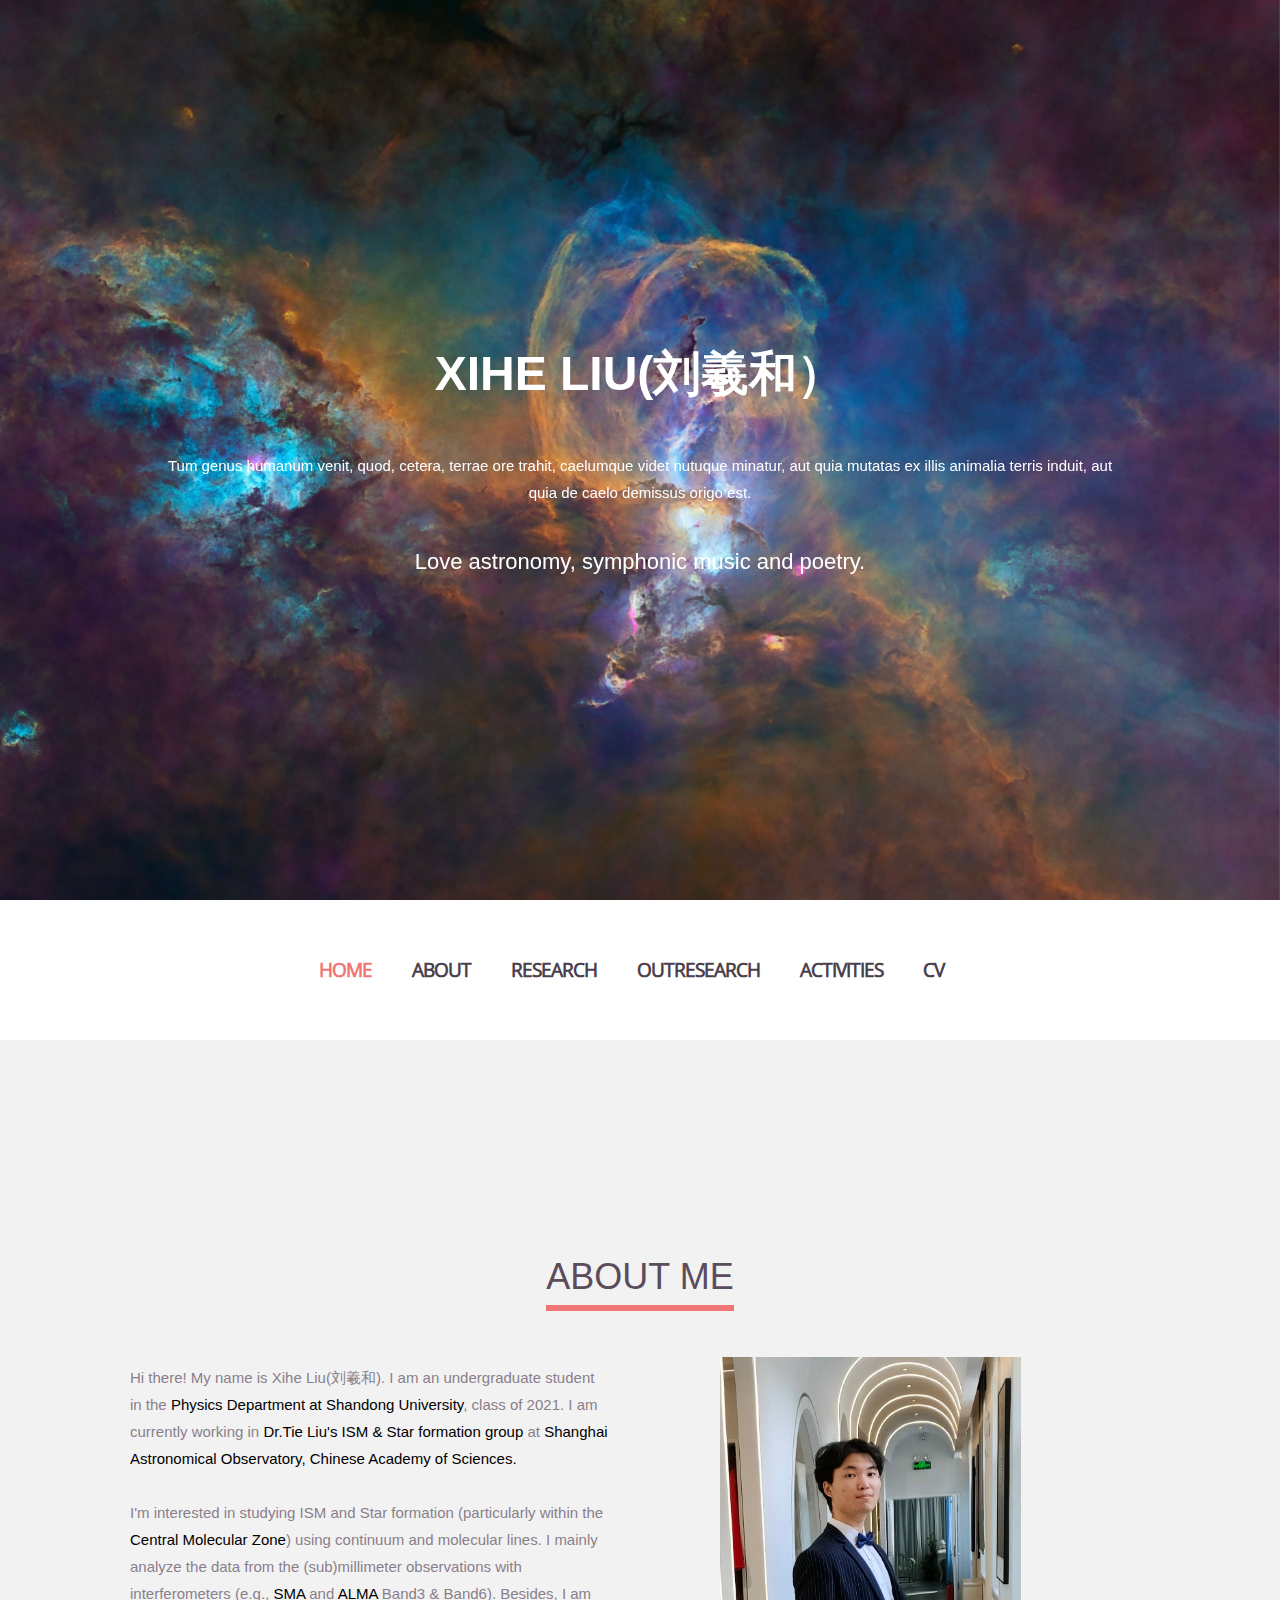
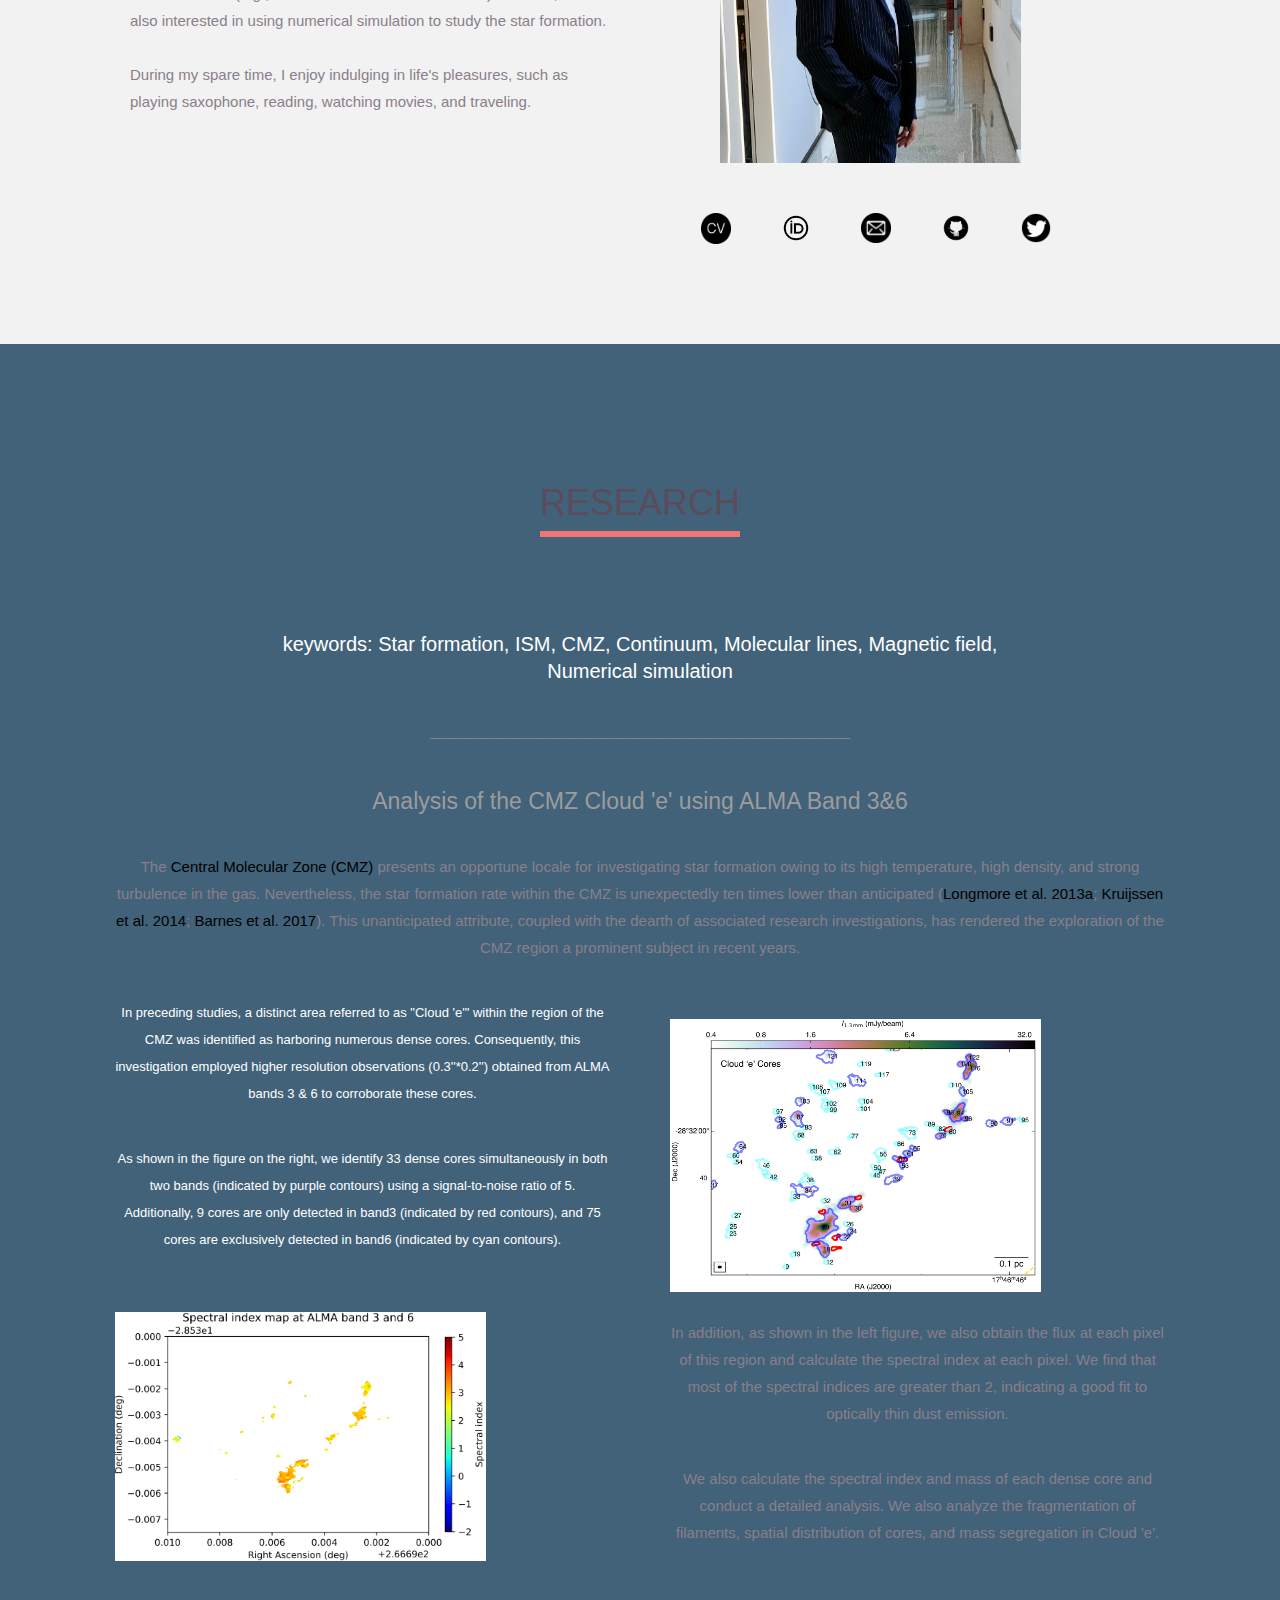
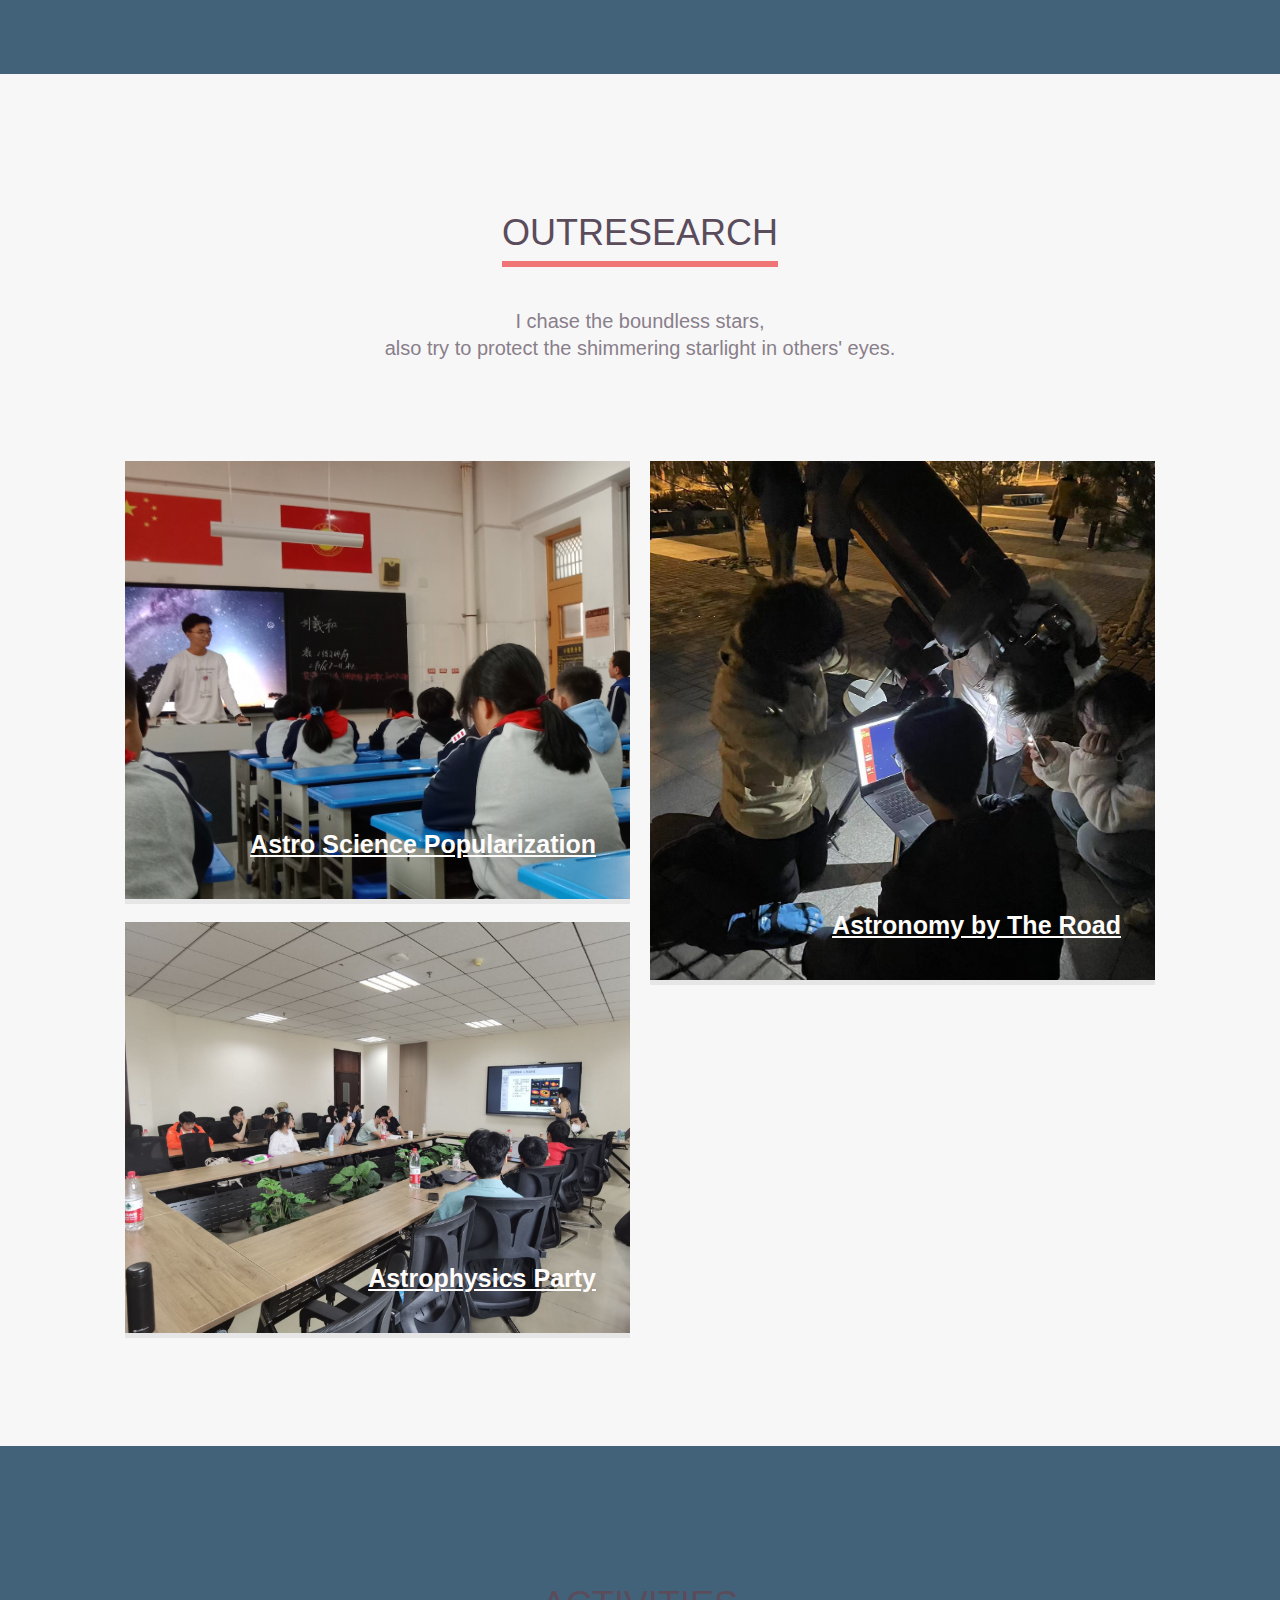
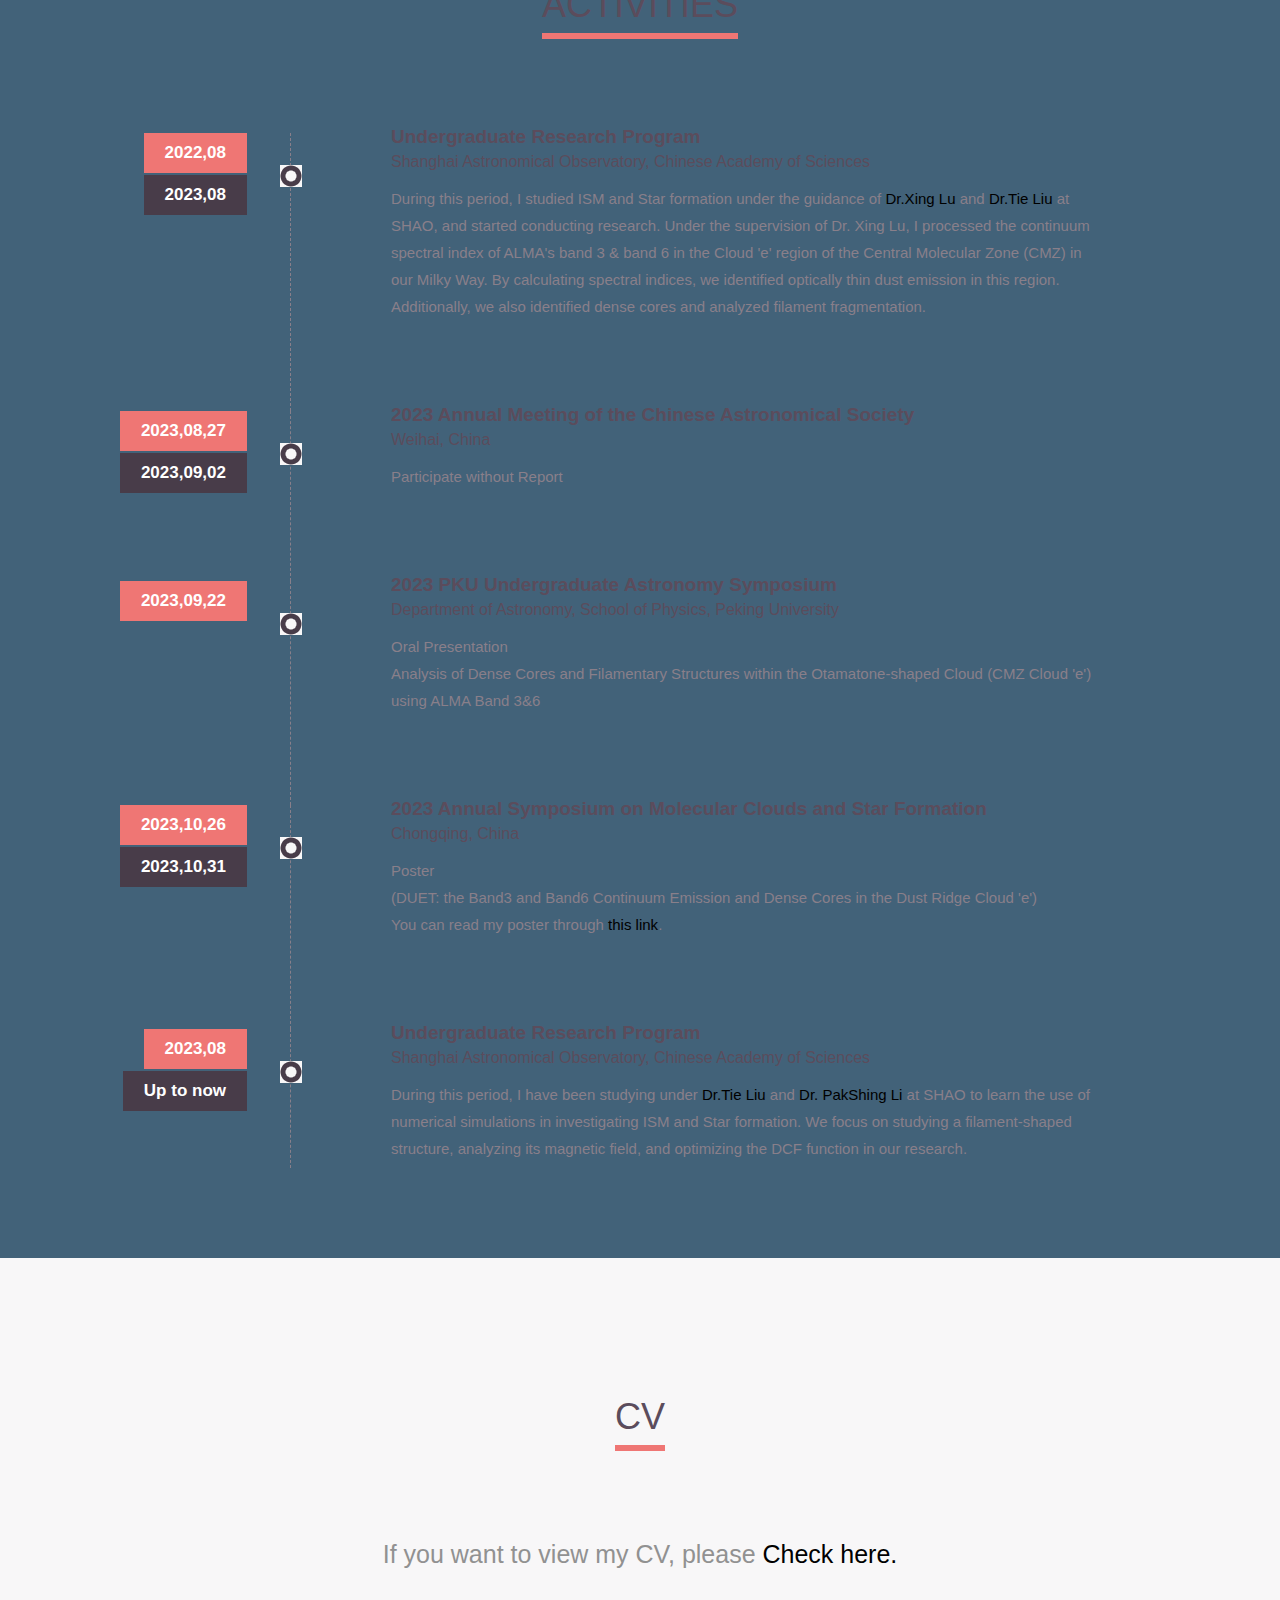
==== index.html @ b51fc6a9 "Update index.html" ====
<!DOCTYPE html>
<html>

<head>
    <meta charset="UTF-8" />
    <meta name="description" content="XiheLiu">
    <meta http-equiv="X-UA-Compatible" content="IE=edge,chrome=1">
    <title>Xihe Liu(刘羲和)</title>
    <meta name="viewport" content="width=device-width, initial-scale=1.0, minimum-scale=1.0, maximum-scale=1.0, user-scalable=0">
    <link rel="stylesheet" type="text/css" href="./css/bootstrap.css">
    <link rel="stylesheet" type="text/css" href="./css/style.css">
    <link rel="stylesheet" href="./css/font-awesome.min.css">
</head>

<body>
    <div class="wrapper" id="wrapper">
        <header>
            <div class="banner row" id="banner">
                <div class="col-xs-12 col-sm-12 col-md-12 col-lg-12 noPadd slides-container" style="height:100%">
                    <div class="slide">
                        <img src="images/header-image/IMG_4829.JPG" width="1024" height="682">
                    </div>
                    <div class="slide">
                        <img src="images/header-image/IMG_4829.JPG" width="1024" height="682">
                    </div>
                    <div class="slide">
                        <img src="images/header-image/IMG_4829.JPG" width="1024" height="682">
                    </div>
                    <div class="slide">
                        <img src="images/header-image/IMG_4829.JPG" width="1024" height="682">
                    </div>
                    <div class="slide">
                        <img src="images/header-image/53230009083_4665106648_k.jpg" width="1024" height="682">
                    </div>
                    <div class="slide">
                        <img src="images/header-image/53230009083_4665106648_k.jpg" width="1024" height="682">
                    </div>
                    <div class="slide">
                        <img src="images/header-image/53230009083_4665106648_k.jpg" width="1024" height="682">
                    </div>
                    <div class="slide">
                        <img src="images/header-image/53230009083_4665106648_k.jpg" width="1024" height="682">
                    </div>
                </div>
                <div class="bannerText container">
                    <h1>Xihe Liu(刘羲和）
                    </h1>
                    <p>
                    </p>    
                    <p style="font-size: 15px;">
                        Tum genus humanum venit, quod, cetera, terrae ore trahit, caelumque videt nutuque minatur,
                        aut quia mutatas ex illis animalia terris induit, aut quia de caelo demissus origo est.
                    </p> 
                    <p style="font-size: 22px;">
                        Love astronomy, symphonic music and poetry.
                    </p>
                </div>
            </div>
            <div class="menu">
                <div class="navbar-wrapper">
                    <div class="container">
                        <div class="navwrapper">
                            <div class="navbar navbar-inverse navbar-static-top">
                                <div class="container">
                                    <div class="navbar-header">
                                        <button type="button" class="navbar-toggle" data-toggle="collapse" data-target=".navbar-collapse">
                                            <span class="icon-bar"></span>
                                            <span class="icon-bar"></span>
                                            <span class="icon-bar"></span>
                                        </button>
                                        <a class="navbar-brand" href="#">Menu</a>
                                    </div>
                                    <div class="navbar-collapse collapse">
                                        <ul class="nav navbar-nav nav-justified">
                                            <li class="first menuItem homeLink active">
                                                <a href="#wrapper">HOME</a>
                                            </li>
                                            <li class="menuItem">
                                                <a href="#aboutme">ABOUT</a>
                                            </li>
                                            <li class="menuItem">
                                                <a href="#technical">RESEARCH</a>
                                            </li>
                                            <li class="menuItem">
                                                <a href="#exprience">OUTRESEARCH</a>
                                            </li>
                                            <li class="menuItem">
                                                <a href="#reffernces">activities</a>
                                            </li>
                                            <li class="menuItem">
                                                <a href="#contact">CV</a>
                                            </li>
                                        </ul>
                                    </div>
                                </div>
                            </div>
                        </div>
                    </div>
                </div>
            </div>
        </header>
        <section class="aboutme" id="aboutme">
            <div class="container">
                <div class="row">
                    <div class="col-xs-12 col-sm-12 col-md-12 col-lg-12 aboutCont">
                        <div class="heading clearfix">
                            <h2>ABOUT ME</h2>
                        </div>
                        <div class="content-wrapper">
                            <div class="left-content">
                                <div class="description">
                                    <p style="font-size: 15px;">
                                        <br>
                                        Hi there! My name is Xihe Liu(刘羲和). I am an undergraduate student in the <a href="http://www.en.phy.sdu.edu.cn/">Physics Department at Shandong University</a>, class of 2021. I am currently working in <a href="http://astro.shao.cas.cn/lytz/group/202208/t20220825_713130.html">Dr.Tie Liu's ISM & Star formation group</a> at <a href="http://www.shao.cas.cn/">Shanghai Astronomical Observatory, Chinese Academy of Sciences.</a>
                                        <br><br>
                                        I'm interested in studying ISM and Star formation (particularly within the <a href="https://lweb.cfa.harvard.edu/sma/LargeScale/CMZ/">Central Molecular Zone</a>) using continuum and molecular lines. I mainly analyze the data from the (sub)millimeter observations with interferometers (e.g., <a href="https://www.eaobservatory.org/east-asia-observatory/sma/">SMA</a> and <a href="https://almascience.nao.ac.jp/">ALMA</a> Band3 & Band6). Besides, I am also interested in using numerical simulation to study the star formation.                                 
                                        <br><br>
                                        During my spare time, I enjoy indulging in life's pleasures, such as playing saxophone, reading, watching movies, and traveling.
                                    </p>
                                </div>
                            </div>
                            <div class="right-content">
                                <div class="image-0">
                                    <img src="images/9e8269eefb180c09eeb27078a923adef.jpg" alt="aboutme">
                                </div>
                                <div class="image-grid">
                                    <div class="image-item">
                                        <a href="./Xihe_cv.pdf" target="_blank">
                                            <img src="images/CV.png" alt="Image 1">
                                        </a>
                                    </div>
                                    <div class="image-item">
                                        <a href="https://orcid.org/my-orcid?orcid=0000-0001-9893-1898">
                                            <img src="images/image_processing20210620-25158-1qkutsw.png" alt="Image 2">
                                        </a>
                                    </div>
                                    <div class="image-item">
                                        <a href="mailto:foisliu1054@gmail.com">
                                            <img src="images/R-1.png" alt="Image 3">
                                        </a>
                                    </div>
                                    <div class="image-item">
                                        <a href="https://github.com/foisliu">
                                            <img src="images/R-2.png" alt="Image 4">
                                        </a>
                                    </div>
                                    <div class="image-item">
                                        <a href="https://twitter.com/foisliu1054">
                                            <img src="images/R.png" alt="Image 5">
                                        </a>
                                    </div>
                                </div>
                            </div>
                        </div>
                    </div>
                </div>
            </div>
        </section>
        
        <style>
            .content-wrapper {
                display: flex;
            }
        
            .left-content {
                flex: 1;
                padding-right: 60px;
            }
        
            .description {
                padding-bottom: 20px;
            }
        
            .buttons {
                text-align: center;
                margin-top: 20px;
            }
        
            .right-content {
                flex: 1;
                display: flex;
                flex-direction: column;
                align-items: flex-end;
            }
        
            .image-grid {
                display: flex;
                flex-wrap: wrap;
                justify-content: flex-end;
                margin-top: 50px;
                margin-left: 30px; /* 添加右边距 */
                margin-bottom: 10px; 
            }
        
            .image-item {
                flex-basis: calc(20% - 30px); 
                margin-right: 20px;
                text-align: center;
                transform: translateX(-84px); 
            }
        
            .image-item:last-child {
                margin-right: 0;
            }
        
            .image-item img {
                max-width: 50%;
                height: auto;
            }
            
            .image-0 {
                margin-left: 50px; /* 添加右边距 */
            }

            .image-0 img {
                max-width: 70%;
                height: auto;
                margin-top: 20px; 
            }

            .image-wrapper img {
                max-width: 75%;
                height: auto;
                margin-top: 20px; 
            }
        </style>
        
        <style>
            @media (max-width: 768px) {
                .content-wrapper {
                    display: flex;
                    flex-direction: column;
                }
                .left-content {
                    order: 2;
                }
                .right-content {
                    order: 1;
                    margin: 0 20px; 
                }
            }
        </style>
        
        <section class="technical" id="technical">
            <div class="container">
                <div class="heading">
                    <h2 id="technical_title">RESEARCH</h2>
                </div>
                <div class="row">
                    <p style="font-size: 20px; text-align: center; max-width: 800px; margin: 0 auto; color:rgb(255,255,255)">
                        keywords: Star formation, ISM, CMZ, Continuum, Molecular lines, Magnetic field, Numerical simulation
                    </p>
                    <p style="text-align: center; ">
                        ————————————————————————————
                    </p>
                    <p style="font-size: 23px; text-align: center; color:rgb(156, 156, 156)">
                        Analysis of the CMZ Cloud 'e' using ALMA Band 3&6
                    </p>
                    <p style="font-size: 15px; text-align: center; ">
                        The <a href="https://lweb.cfa.harvard.edu/sma/LargeScale/CMZ/">Central Molecular Zone (CMZ)</a> presents an opportune locale for investigating star formation owing to its high temperature, high density, and strong turbulence in the gas. Nevertheless, the star formation rate within the CMZ is unexpectedly ten times lower than anticipated (<a href="https://academic.oup.com/mnras/article/429/2/987/1032933">Longmore et al. 2013a</a>; <a href="https://academic.oup.com/mnras/article/440/4/3370/1113695">Kruijssen et al. 2014</a>; <a href="https://academic.oup.com/mnras/article/469/2/2263/3747500">Barnes et al. 2017</a>). This unanticipated attribute, coupled with the dearth of associated research investigations, has rendered the exploration of the CMZ region a prominent subject in recent years.
                    </p>
                    <div class="content-wrapper">
                        <div class="left-content">
                            <p style="font-size: 13px; text-align: center; color:rgb(255,255,255)">
                                In preceding studies, a distinct area referred to as "Cloud 'e'" within the region of the CMZ was identified as harboring numerous dense cores. Consequently, this investigation employed higher resolution observations (0.3''*0.2'') obtained from ALMA bands 3 & 6 to corroborate these cores.
                            </p>
                            <p style="font-size: 13px; text-align: center; color:rgb(255,255,255)">
                                As shown in the figure on the right, we identify 33 dense cores simultaneously in both two bands (indicated by purple contours) using a signal-to-noise ratio of 5. Additionally, 9 cores are only detected in band3 (indicated by red contours), and 75 cores are exclusively detected in band6 (indicated by cyan contours).
                            </p>
                        </div>
                        <div class="right-content">
                            <div class="image-wrapper">
                                <img src="images/bbbbbbbb.png" alt="Description of the image">
                            </div>
                        </div>
                    </div>
                    <div class="content-wrapper">
                        <div class="left-content">
                            <div class="image-wrapper">
                                <img src="images/SpecIdx_pixel_part_副本.png" alt="Description of the image">
                            </div>
                        </div>
                        <div class="right-content">
                            <p style="font-size: 15px; text-align: center; ">
                                <br>
                                In addition, as shown in the left figure, we also obtain the flux at each pixel of this region and calculate the spectral index at each pixel. We find that most of the spectral indices are greater than 2, indicating a good fit to optically thin dust emission.
                            </p>
                            <p style="font-size: 15px; text-align: center; ">
                                We also calculate the spectral index and mass of each dense core and conduct a detailed analysis. We also analyze the fragmentation of filaments, spatial distribution of cores, and mass segregation in Cloud 'e'.
                            </p>
                        </div>
                    </div>
                </div>
            </div>
        </section>

        <section class="exprience" id="exprience">
            <div class="container">
                <div class="heading">
                    <h2>OUTRESEARCH</h2>
                    <p style="font-size: 20px; text-align: center; max-width: 800px; margin: 0 auto;">
                    I chase the boundless stars, <br>
                    also try to protect the shimmering starlight in others' eyes.
                    </p>
                </div>
                <div class="row waterfall" data-col-min-width="375">
                    <div class="col-xs-12 col-sm-6 col-md-4 col-lg-4 refBox">
                        <div class="refBoxcon" style="background-image: url('images/IMG_2202.jpg'); background-size: cover; background-position: center; z-index: 1; padding-top: 65px;">
                            <p>
                                <br><br><br><br><br><br><br><br><br><br>
                            </p>
                            <h3>
                            <a href="index/index1.html">Astro Science Popularization</a>
                            </h3>
                        </div>
                    </div>
                    <div class="col-xs-12 col-sm-6 col-md-4 col-lg-4 refBox">
                        <div class="refBoxcon" style="background-image: url('images/861692716292_.pic.jpg'); background-size: cover; background-position: center; z-index: 1; padding-top: 65px;">
                            <p>
                                <br><br><br><br><br><br><br><br><br><br><br><br><br>
                            </p>
                            <h3>
                            <a href="index/index2.html">Astronomy by The Road</a>
                            </h3>
                        </div>
                    </div>
                    <div class="col-xs-12 col-sm-6 col-md-4 col-lg-4 refBox">
                        <div class="refBoxcon"  style="background-image: url('images/871692716970_.pic.jpg'); background-size: cover; background-position: center; z-index: 1; padding-top: 65px;">
                            <p>
                                <br><br><br><br><br><br><br><br><br>
                            </p>
                            <h3>
                            <a href="index/index3.html">Astrophysics Party</a>
                            </h3>
                        </div>
                    </div>
                </div>
            </div>
        </section>

        <section class="reffernces" id="reffernces">
            <div class="container">
        <div class="heading">
            <h2>Activities</h2>
        </div>
        <div class="row workDetails">
            <div class="col-xs-12 col-sm-3 col-md-2 col-lg-2">
                <div class="workYear">
                    <span class="prevY">2022,08</span>
                    <span class="afterY">2023,08</span>
                </div>
            </div>
            <div class="col-xs-12 col-sm-9 col-md-10 col-lg-10 rightArea">
                <div class="arrowpart"></div>
                <div class="exCon">
                    <h4>Undergraduate Research Program</h4>
                    <h5>Shanghai Astronomical Observatory, Chinese Academy of Sciences</h5>
                    <p>During this period, I studied ISM and Star formation under the guidance of <a href="https://xinglunju.github.io/cn/index.html">Dr.Xing Lu </a> and <a href="http://astro-en.shao.cas.cn/people/staff/index_40228.html?json=http://sourcedb.shao.cas.cn/zw/adpl/staff/202003/t20200310_5509269.json">Dr.Tie Liu</a> at SHAO, and started conducting research. Under the supervision of Dr. Xing Lu, I processed the continuum spectral index of ALMA's band 3 & band 6 in the Cloud 'e' region of the Central Molecular Zone (CMZ) in our Milky Way. By calculating spectral indices, we identified optically thin dust emission in this region. Additionally, we also identified dense cores and analyzed filament fragmentation.</p>
                </div>
            </div>
        </div>
        <div class="row workDetails">
            <div class="col-xs-12 col-sm-3 col-md-2 col-lg-2">
                <div class="workYear">
                    <span class="prevY">2023,08,27</span>
                    <span class="afterY">2023,09,02</span>
                </div>
            </div>
            <div class="col-xs-12 col-sm-9 col-md-10 col-lg-10 rightArea">
                <div class="arrowpart"></div>
                <div class="exCon">
                    <h4>2023 Annual Meeting of the Chinese Astronomical Society</h4>
                    <h5>Weihai, China</h5>
                    <p>Participate without Report</p>
                </div>
            </div>
        </div>
        <div class="row workDetails">
            <div class="col-xs-12 col-sm-3 col-md-2 col-lg-2">
                <div class="workYear">
                    <span class="prevY">2023,09,22</span>
                </div>
            </div>
            <div class="col-xs-12 col-sm-9 col-md-10 col-lg-10 rightArea">
                <div class="arrowpart"></div>
                <div class="exCon">
                    <h4>2023 PKU Undergraduate Astronomy Symposium</h4>
                    <h5>Department of Astronomy, School of Physics, Peking University</h5>
                    <p>Oral Presentation <br>
                        Analysis of Dense Cores and Filamentary Structures
                        within the Otamatone-shaped Cloud (CMZ Cloud 'e')
                        using ALMA Band 3&6</p>
                </div>
            </div>
        </div>
        <div class="row workDetails">
            <div class="col-xs-12 col-sm-3 col-md-2 col-lg-2">
                <div class="workYear">
                    <span class="prevY">2023,10,26</span>
                    <span class="afterY">2023,10,31</span>
                </div>
            </div>
            <div class="col-xs-12 col-sm-9 col-md-10 col-lg-10 rightArea">
                <div class="arrowpart"></div>
                <div class="exCon">
                    <h4>2023 Annual Symposium on Molecular Clouds and Star Formation</h4>
                    <h5>Chongqing, China</h5></h5>
                    <p>Poster 
                    <br>(DUET: the Band3 and Band6 Continuum Emission and Dense Cores in the Dust Ridge Cloud 'e')
                    <br>You can read my poster through <a href="./Poster_xihe.pdf">this link</a>.</p>
                </div>
            </div>
        </div>
        <div class="row workDetails">
            <div class="col-xs-12 col-sm-3 col-md-2 col-lg-2">
                <div class="workYear">
                    <span class="prevY">2023,08</span>
                    <span class="afterY">Up to now</span>
                </div>
            </div>
            <div class="col-xs-12 col-sm-9 col-md-10 col-lg-10 rightArea">
                <div class="arrowpart"></div>
                <div class="exCon">
                    <h4>Undergraduate Research Program</h4>
                    <h5>Shanghai Astronomical Observatory, Chinese Academy of Sciences</h5>
                    <p>During this period, I have been studying under <a href="http://astro-en.shao.cas.cn/people/staff/index_40228.html?json=http://sourcedb.shao.cas.cn/zw/adpl/staff/202003/t20200310_5509269.json">Dr.Tie Liu</a> and <a href="https://tac.berkeley.edu/people/pak-shing-li/">Dr. PakShing Li</a> at SHAO to learn the use of numerical simulations in investigating ISM and Star formation. We focus on studying a filament-shaped structure, analyzing its magnetic field, and optimizing the DCF function in our research.</p>
                </div>
            </div>
        </div>
    </div>
</section>

        <section class="contact" id="contact">
            <div class="container topCon">
                <div class="heading">
                    <h2>CV</h2>
                </div>
                <div class="row">
                    <p style="font-size: 25px; text-align: center; max-width: 800px; margin: 0 auto; color: rgb(145, 145, 145);">
                        If you want to view my CV, please <a href="./Xihe_cv.pdf">Check here.</a>  
                        <br><br><br><br><br>
                    </p>
                </div>  
            </div>
        </section>
        <p style="text-align: center; color:rgb(255,255,255)">
            ——————————————————————————————————————————————————————
            <br>
            © Copyright 2023.10 XiheLiu. All Rights Reserved. | Developed by LuckFairy Theme by Github Pages.
        </p>
    </div>
    <script src="./js/jquery-2.1.4.min.js"></script>
    <script src="./js/bootstrap.js"></script>
    <script src="./js/jquery.waterfall.js"></script>
    <script src="./js/stickUp.js"></script>
    <script type="text/javascript">
    jQuery(function($) {
        $(document).ready(function() {
            //enabling stickUp on the '.navbar-wrapper' class

            $('.navbar-wrapper').stickUp({
                parts: {
                    0: 'wrapper',
                    1: 'aboutme',
                    2: 'technical',
                    3: 'exprience',
                    4: 'reffernces',
                    5: 'contact'
                },
                itemClass: 'menuItem',
                itemHover: 'active',
                topMargin: 'auto'
            });
        });
    });
    </script>
    <script src="./js/jquery.superslides.js"></script>
    <script src="./js/jquery.easing.min.js"></script>
    <script src="./js/custom.js"></script>
    <script src="js/jquery.easypiechart.js"></script>
</body>

</html>
---- css/style.css ----
@font-face {
    font-family: 'Open Sans';
    font-style: normal;
    font-weight: 400;
    src: url("../fonts/cJZKeOuBrn4kERxqtaUH3fY6323mHUZFJMgTvxaG2iE.eot");
    src: local('Open Sans'), local('OpenSans'), url("../font/cJZKeOuBrn4kERxqtaUH3fY6323mHUZFJMgTvxaG2iE.eot") format('embedded-opentype'), url("../font/cJZKeOuBrn4kERxqtaUH3T8E0i7KZn-EPnyo3HZu7kw.woff") format('woff');
}

* {
    padding: 0;
    margin: 0;
}

body {
    color: #fff;
    font-family: 'Open Sans', sans-serif;
    font-weight: 300;
    position: relative;
    width: 100%;
    height: 100%;
    overflow: scroll;
    overflow-x: hidden;
}

a {
    text-decoration: none;
    color: #000;
    outline: none;
    &:hover {
        text-decoration: none;
    }
}


/*----------------------------------------------------
2. Document Setup
------------------------------------------------------*/

.wrapper {
    width: 100%;
}

.noPadd {
    padding: 0px !important;
}

.container .row {
    margin: 0px;
}

p {
    font-family: 'Open Sans', sans-serif;
    font-size: 15px;
    line-height: 27px;
    font-weight: 400;
    padding-bottom: 38px;
    margin: 0px;
}

h1 {
    font-family: 'Open Sans', sans-serif;
    font-size: 48px;
    line-height: 57px;
    font-weight: 700;
    margin: 0px;
    padding-bottom: 8px;
}

h2 {
    font-family: 'Open Sans', sans-serif;
    font-size: 36px;
    line-height: 38px;
    padding-bottom: 0px;
    font-weight: 400;
    text-transform: uppercase;
    margin: 0px;
    border-bottom: #ef7674 6px solid;
    padding-bottom: 9px;
    display: inline-block;
}

h3 {
    font-family: 'Open Sans', sans-serif;
    font-size: 18px;
    line-height: 21px;
    padding-bottom: 3px;
    font-weight: 400;
    margin: 0px;
}

h4 {
    font-family: 'Open Sans', sans-serif;
    font-size: 19px;
    line-height: 24px;
    padding-bottom: 6px;
    font-weight: 600;
    margin: 0px;
    color: #5b4c5c;
}

h5 {
    font-family: 'Open Sans', sans-serif;
    font-size: 16px;
    line-height: 24px;
    padding-bottom: 6px;
    font-weight: 400;
    margin: 0px;
}

.heading {
    text-align: center;
    padding-bottom: 45px;
}

.container {
    max-width: 1080px;
    /*padding:0;*/
}


/*----------------------------------------------------
3. Header Part
------------------------------------------------------*/

header {
    position: relative;
}

.banner {
    overflow: hidden;
    margin: 0 auto !important;
    background: #adacac;
    display: none;
}

.bannerText {
    position: absolute;
    left: 0;
    right: 0;
    top: 35%;
    text-align: center;
    padding: 30px 0 30px;
    max-width: 960px;
    z-index: 2;
    animation-name: textBox;
    animation-duration: 50s;
    animation-timing-function: linear;
    animation-delay: 0s;
    animation-iteration-count: infinite;
    animation-direction: alternate;
    animation-play-state: running;
    /* Safari and Chrome: */
    -webkit-animation-name: textBox;
    -webkit-animation-duration: 50s;
    -webkit-animation-timing-function: linear;
    -webkit-animation-delay: 0s;
    -webkit-animation-iteration-count: infinite;
    -webkit-animation-direction: alternate;
    -webkit-animation-play-state: running;
}

.bannerText p {
    font-size: 18px;
    color: #fff;
    padding-bottom: 42px;
}

.mbnt {
    -webkit-border-radius: 5px;
    border-radius: 5px;
    display: inline-block;
    line-height: 40px;
    color: #fff;
    font-size: 14px;
    background-color: #EF7674;
    text-transform: uppercase;
    padding: 0 29px;
    margin: 0 10px;
    text-decoration: none;
    outline: none;
}

.mbnt:focus,
.mbnt:hover,
.mbnt:active {
    color: #eaeaea;
    text-decoration: none;
    outline: none;
}

.bannerText h1 {
    text-transform: uppercase;
}


/*------------------------------------
    3.1 Slide show background control
--------------------------------------*/


/*---------------------------------------------------------------------------------
4. Background slider CSS style
-------------------------------------------------------------------------------*/


/* Grid wrapper sizes */


/* Shadow style */


/*----------------------------------------------------
5. Menu Style
------------------------------------------------------*/

.menu {
    margin-top: 0px;
    position: static;
    left: 0px;
    right: 0px;
}

.navwrapper .container {
    padding: 0;
    width: auto;
}

.navbar-header {
    display: none;
}

.nav > li > a {
    display: inline-block;
}

.navbar-nav > li {
    float: none;
    display: inline;
}

.navbar-nav {
    margin: 0 auto;
    text-align: center;
    float: none;
}

.navbar-toggle {
    margin-top: 8px;
    background-color: #564357;
}

.navbar-inverse .navbar-toggle:hover,
.navbar-inverse .navbar-toggle:focus {}

.navbar-brand {
    margin-top: 4px;
}

.nav .menuItem a {
    font-size: 19px;
}


/* Special class on .container surrounding .navbar, used for positioning it into place. */

.navbar-wrapper {
    margin-top: 0px;
    position: relative;
    z-index: 15;
    background: #ffffff;
}

.navbar-wrapper .container {
    padding: 0px;
}

.navbar-collapse {
    padding: 0;
}

.isStuck {
    left: 0;
    width: 100%;
}

.navbar.navbar-inverse.navbar-static-top {
    margin: 0px auto;
    background: #ffffff;
    color: #4c404d;
    border: none;
    font-family: 'Open Sans', sans-serif;
    font-size: 14px;
    text-transform: uppercase;
}

.navbar.navbar-inverse.navbar-static-top a.navbar-brand {
    line-height: 43px;
}

.navbar.navbar-inverse.navbar-static-top a {
    color: #4c404d;
    padding: 0 26px;
    line-height: 140px;
    text-align: center;
    font-weight: 800;
    // transition-duration: 0.2s;
    // -webkit-transition-duration: 0.2s;
}

.navbar.navbar-inverse.navbar-static-top .nav li.first {
    padding-left: 0;
}

.navbar.navbar-inverse.navbar-static-top .nav li {
    padding: 0 18px 0 18px;
}

.navbar.navbar-inverse.navbar-static-top .nav li a {
    padding: 0;
    letter-spacing: -1px;
}

.navbar.navbar-inverse.navbar-static-top a:hover {
    background: #ffffff;
    color: #ef7674;
}

.navbar-inverse .navbar-nav>.active>a,
.navbar-inverse .navbar-nav>.active>a:focus {
    background: #ffffff;
    /*color:#c3c8d6;*/
    color: #ef7674;
}

.navbar-inverse .navbar-nav > li > a:hover,
.navbar-inverse .navbar-nav > li > a:focus {
    background: #ffffff;
    /*color:#c3c8d6;*/
    color: #ef7674;
}

.navbar-inverse .navbar-nav>.active>a:hover {
    /*background:#1b1f29;*/
    /*color:#fff;*/
    background: #ffffff;
    color: #ef7674;
}


/* Since positioning the image, we need to help out the caption */


/* Declare heights because of positioning of img element */


/*----------------------------------------------------
6. About me Style
------------------------------------------------------*/

.aboutme {
    background: #f3f2f3;
    color: #897f8a;
    position: relative;
}

.aboutme .container {
    padding-top: 140px;
    padding-bottom: 90px;
}

.aboutCont {
    // padding-bottom: 78px;
    // padding-left: 48px;
}

#description {
    // height: 250px;
    overflow: hidden;
    position: relative;
    // padding-right: 50px;
    margin-bottom: 60px;
    text-align: justify;
}

#description p {
    padding-bottom: 10px;
    
}

.btnDownload {
    -webkit-border-radius: 5px;
    border-radius: 5px;
    font-size: 18px;
    font-family: 'Open Sans', sans-serif;
    font-weight: 700;
    border: 3px solid #5b4c5c;
    padding: 10px 10px;
    display: inline-block;
    color: #5b4c5c;
    transition-duration: 0.2s;
    -webkit-transition-duration: 0.2s;
    margin-bottom: 10px;
}

.btnDownload:hover {
    background: #5b4c5c;
    color: #ffffff;
    text-decoration: none;
}

.aboutme .heading {
    text-align: center;
    padding-top: 78px;
    padding-bottom: 26px;
}

.aboutme .heading h2 {
    color: #5b4c5c;
    display: inline-block;
}


/*----------------------------------------------------
7. Technical Skills Style
------------------------------------------------------*/


.technical {
    /*background:#eeeeee;
    color:#474d5d;*/
}

.technical .container {
    padding-top: 140px;
    padding-bottom: 90px;
}

.technical .heading p {
    padding-bottom: 41px;
    max-width: 660px;
    text-align: justify;
    display: block;
    margin: 0 auto;
}

.technical p {
    color: #897f8a;
}

.technical h2 {
    color: #5b4c5c;
    margin-bottom: 49px;
}

.technical .skillsArea {
    padding: 0px;
}

.technical .skills {
    margin: 0 auto;
    margin-bottom: 23px;
    text-align: center;
    padding: 0px;
    float: none;
}

.technical .skills h4 {
    font-weight: 700;
    // text-transform: uppercase;
    font-size: 17px;
    line-height: 27px;
    padding-bottom: 11px;
    color: #5b4c5c;
}

.skilBg {
    /*background:url(../images/skills.png) no-repeat 0 0;*/
}

.chart {
    position: relative;
    display: inline-block;
    width: 118px;
    height: 118px;
    margin-bottom: 19px;
    text-align: center;
}

.chart canvas {
    position: absolute;
    top: 0;
    left: 0;
}

.percent {
    display: inline-block;
    font-size: 21px;
    color: #5b4c5c;
    line-height: 118px;
    z-index: 2;
    font-weight: bold;
}

.percent:after {
    content: '%';
    margin-left: 0.1em;
    font-size: .8em;
}


/*----------------------------------------------------
8. Work Experience Style
------------------------------------------------------*/

.exprience {
    background: #f8f7f8;
}

.exprience .container {
    padding-top: 140px;
    padding-bottom: 90px;
}

.exprience h2 {
    color: #5b4c5c;
    margin-bottom: 41px;
}

.exprience p {
    color: #84868d;
    /*font-size:13px;*/
    line-height: 18px;
}

.exprience .heading p {
    padding-bottom: 54px;
    max-width: 660px;
    text-align: justify;
    display: block;
    margin: 0 auto;
    color: #897f8a;
    line-height: 27px;
}

.exprience h4 {
    font-weight: 700;
}

.workDetails .rightArea {
    border-left: dashed 1px #897f8a;
    padding-bottom: 47px;
}

.workDetails:last-child .rightArea {
    padding-bottom: 0px;
}

.workDetails:last-child .rightArea .exCon p:last-child {
    padding-bottom: 0;
}

.workYear {
    font-size: 17px;
    color: #fff;
    line-height: 40px;
}

.workYear span {
    display: block;
    font-size: 18pxpx;
    padding: 0 21px;
    white-space: nowrap;
    float: right;
    margin-bottom: 2px;
    margin-right: 28px;
    font-weight: bold;
}

.prevY {
    background-color: #ef7674;
}

.afterY {
    background-color: #483c49;
}

.arrowpart {
    margin-left: -26px;
    margin-top: 32px;
    float: left;
    width: 22px;
    height: 22px;
    background: url(../images/arrow-left.png) no-repeat 0 0 #f8f7f8;
}

.exCon {
    width: auto;
    padding: 0 47px 6px 70px;
    margin-left: 15px;
    text-align: left;
}

.exCon p {
    color: #897f8a;
    line-height: 27px;
}

.exCon h4 {
    color: #5b4c5c;
    padding-bottom: 1px;
    margin-top: -8px;
}

.exCon h5 {
    color: #5b4c5c;
    padding-bottom: 11px;
}


/*----------------------------------------------------
9. Education Style
------------------------------------------------------*/


/*----------------------------------------------------
10. Protfolio Style
------------------------------------------------------*/


/*----------------------------------------------------
14. Reffernces Style
------------------------------------------------------*/

.reffernces {}

.reffernces .container {
    padding-top: 140px;
    padding-bottom: 90px;
}

.reffernces h2 {
    color: #5b4c5c;
    margin-bottom: 49px;
}

.reffernces .heading p {
    padding-bottom: 41px;
    max-width: 660px;
    text-align: center;
    display: block;
    margin: 0 auto;
}

.reffernces p {
    color: #897f8a
}

.refBox {
    margin-bottom: 18px;
}

.refBoxcon {
    background: #FFF;
    padding: 50px 34px 41px;
    border-bottom: #e6e6e6 5px solid;
}

.refBoxcon p {
    color: #897f8a;
    font-size: 15px;
    line-height: 27px;
    padding-bottom: 38px;
}

.refBoxcon h3 {
    text-align: right;
    color: #4c404d;
    font-size: 25px;
    font-weight: bold;
}

.refBoxcon h3 a {
    text-decoration: underline;
    color: #fffcfc;
}

.refBox {
    padding: 0 10px;
}


/*----------------------------------------------------
11. Get in tuch Style
------------------------------------------------------*/

.contact {
    background: #f8f7f8;
}

.contact .container {
    padding-top: 140px;
    padding-bottom: 90px;
}

.contact h2 {
    color: #5b4c5c;
    margin-bottom: 45px;
}

.topCon {
    padding-bottom: 0px !important;
}

.contactDetails {
    background: #f8f7f8;
}

.contactDetails .container {
    padding-top: 15px;
    padding-bottom: 30px;
}

.contactDetails h4 {
    font-weight: 600;
    text-transform: uppercase;
    padding-bottom: 15px;
}

.contactDetails p {
    color: #897f8a;
    font-size: 15px;
    line-height: 19px;
    padding-bottom: 14px;
}

.contactDetails p a {
    color: #897f8a;
}

.contactDetails p a:hover {
    color: #5b4c5c;
    text-decoration: none;
}

.contactDetails i {
    padding-right: 15px;
}


/*----------------------------------------------------
12. Footer Style
------------------------------------------------------*/

.footer {
    background: #3b323c;
}

.footer .container {
    padding: 115px 0 125px;
    position: relative;
}

.footer ul {
    margin: 0 auto;
    text-align: center;
    list-style-type: none;
}

.footer ul li {
    display: inline-block;
    text-align: center;
    background: #ffffff;
    color: #3b323c;
    line-height: 42px;
    margin: 0 6px;
    width: 51px !important;
    height: 51px !important;
    -webkit-border-radius: 50%;
    border-radius: 50%;
}

.footer ul li:hover {
    background: #282429;
}

.footer ul li:hover a {
    color: #fff;
}

.footer ul li a {
    color: #3b323c;
    width: 51px !important;
    height: 51px !important;
}

.footer ul li a i {
    line-height: 52px !important;
}

.totop {
    display: block;
    position: absolute;
    width: 42px;
    height: 42px;
    background-color: #302931;
    color: #817a82;
    line-height: 42px;
    bottom: 0;
    left: 50%;
    margin-left: -21px;
    cursor: pointer;
    text-align: center;
}


/*---------------------------------------------------------------------------------
13. Responsive style
-------------------------------------------------------------------------------*/

@media screen and (min-width: 1200px) {
    .workYear {
        /*width:140px;
        height:140px;
        padding-top:50px;*/
    }
}

@media screen and (max-width: 999px) {
    .navbar.navbar-inverse.navbar-static-top .nav li {
        padding-left: 25px;
    }
    .navbar.navbar-inverse.navbar-static-top a {
        line-height: 140px;
    }
    .nav .menuItem a {
        font-size: 14px;
    }
}

@media screen and (max-width: 991px) {
    .navbar.navbar-inverse.navbar-static-top a {
        /* padding-left:12px;
        padding-right:12px;
        font-size:12px;*/
    }
    .bannerText {
        padding-left: 25px;
        padding-right: 25px;
    }
    .bannerText h1 {
        font-size: 65px;
        line-height: 71px;
    }
}

@media screen and (max-width: 810px) {
    body {
        min-height: 700px;
    }
    .navbar.navbar-inverse.navbar-static-top a {
        /* padding-left: 17px;*/
    }
}

@media screen and (max-width: 992px) {
    .aboutme {
        padding: 15px;
    }
}

@media screen and (min-width: 768px) {
    .aboutme {
        /*padding:15px;*/
    }
}

@media screen and (max-width: 768px) {
    .navbar-wrapper .container,
    .navwrapper .container {
        padding-right: 15px;
        padding-left: 15px;
    }
    .navbar.navbar-inverse.navbar-static-top a {
        line-height: 43px;
    }
}

@media screen and (max-width: 767px) {
    .navbar-header {
        display: block;
    }
    .workYear {
        margin: 0 auto 20px;
        overflow: hidden;
    }
    .workYear span {
        width: 100%;
        margin-right: 0;
    }
    .workDetails .rightArea {
        border-left: none;
    }
    .arrowpart {
        /* float:none;
        width:100%;
        height:40px;
        background:url(../images/arrow-top.png) no-repeat 50% 100%;*/
        background: none;
    }
    .exCon {
        margin-left: 0px;
        padding: 0;
    }
    ul.navbar-nav li a {
        display: block;
    }
}

@media screen and (max-width: 650px) {
    #wrapper {
        top: 200px !important;
    }
    .bannerText {
        top: 25%;
        padding-top: 15px;
        padding-bottom: 15px;
    }
    .bannerText h1 {
        font-size: 42px;
        line-height: 48px;
    }
}

@media screen and (max-width: 480px) {
    .navbar.navbar-inverse.navbar-static-top a {
        line-height: 17px;
        padding-top: 11px;
        padding-bottom: 11px;
    }
    .navbar.navbar-inverse.navbar-static-top a.navbar-brand {
        line-height: 22px;
    }
    .bannerText {
        top: 10%;
    }
    .bannerText h1 {
        font-size: 34px;
        line-height: 38px;
    }
    .bannerText p {
        font-size: 16px;
        padding-bottom: 32px;
    }
}

@media screen and (max-width: 400px) {
    .bntDownload {
        font-size: 13px;
        padding: 16px 14px;
    }
}

.comments {
    margin-top: 15px;
}

.comments h4 {
    padding-bottom: 0;
}

body,
p,
h1,
h2,
h3,
h4,
h5 {
    font-family: 'Microsoft YaHei', sans-serif;
}

a:hover {
    text-decoration: none;
}
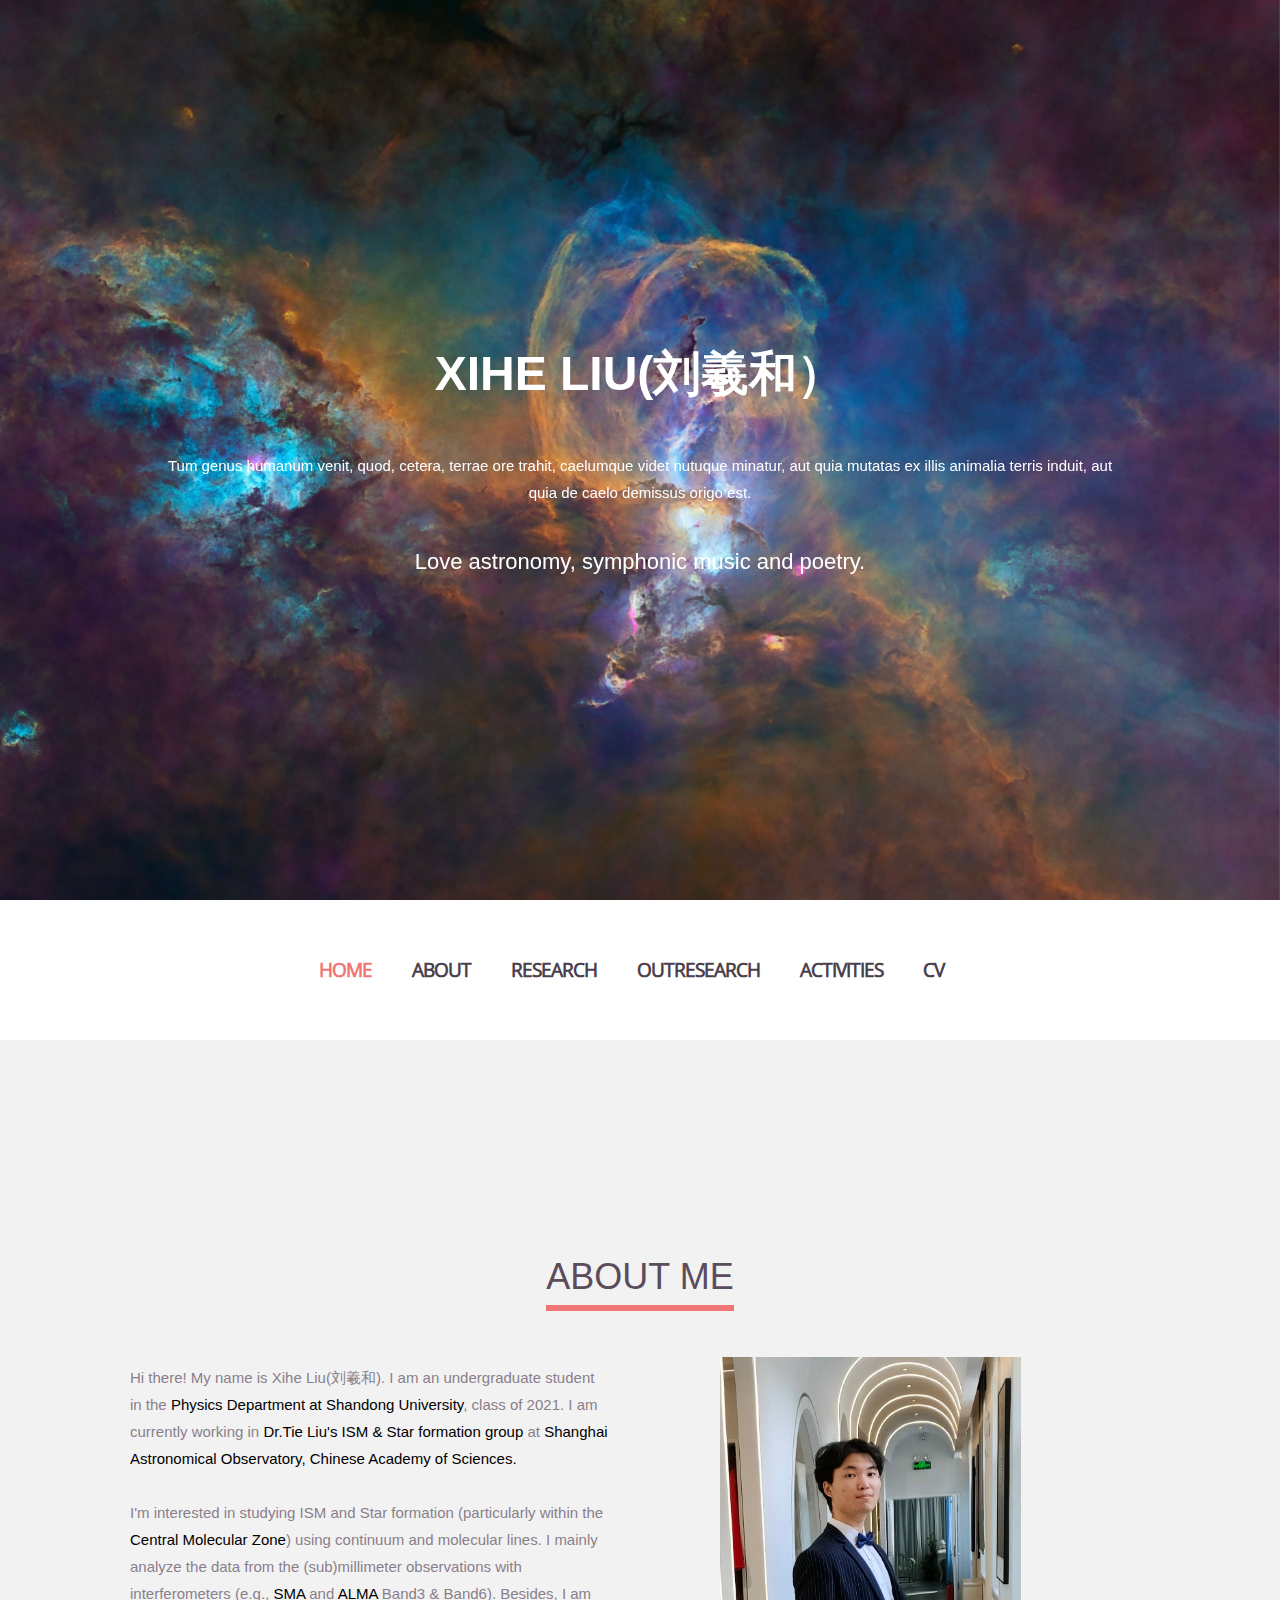
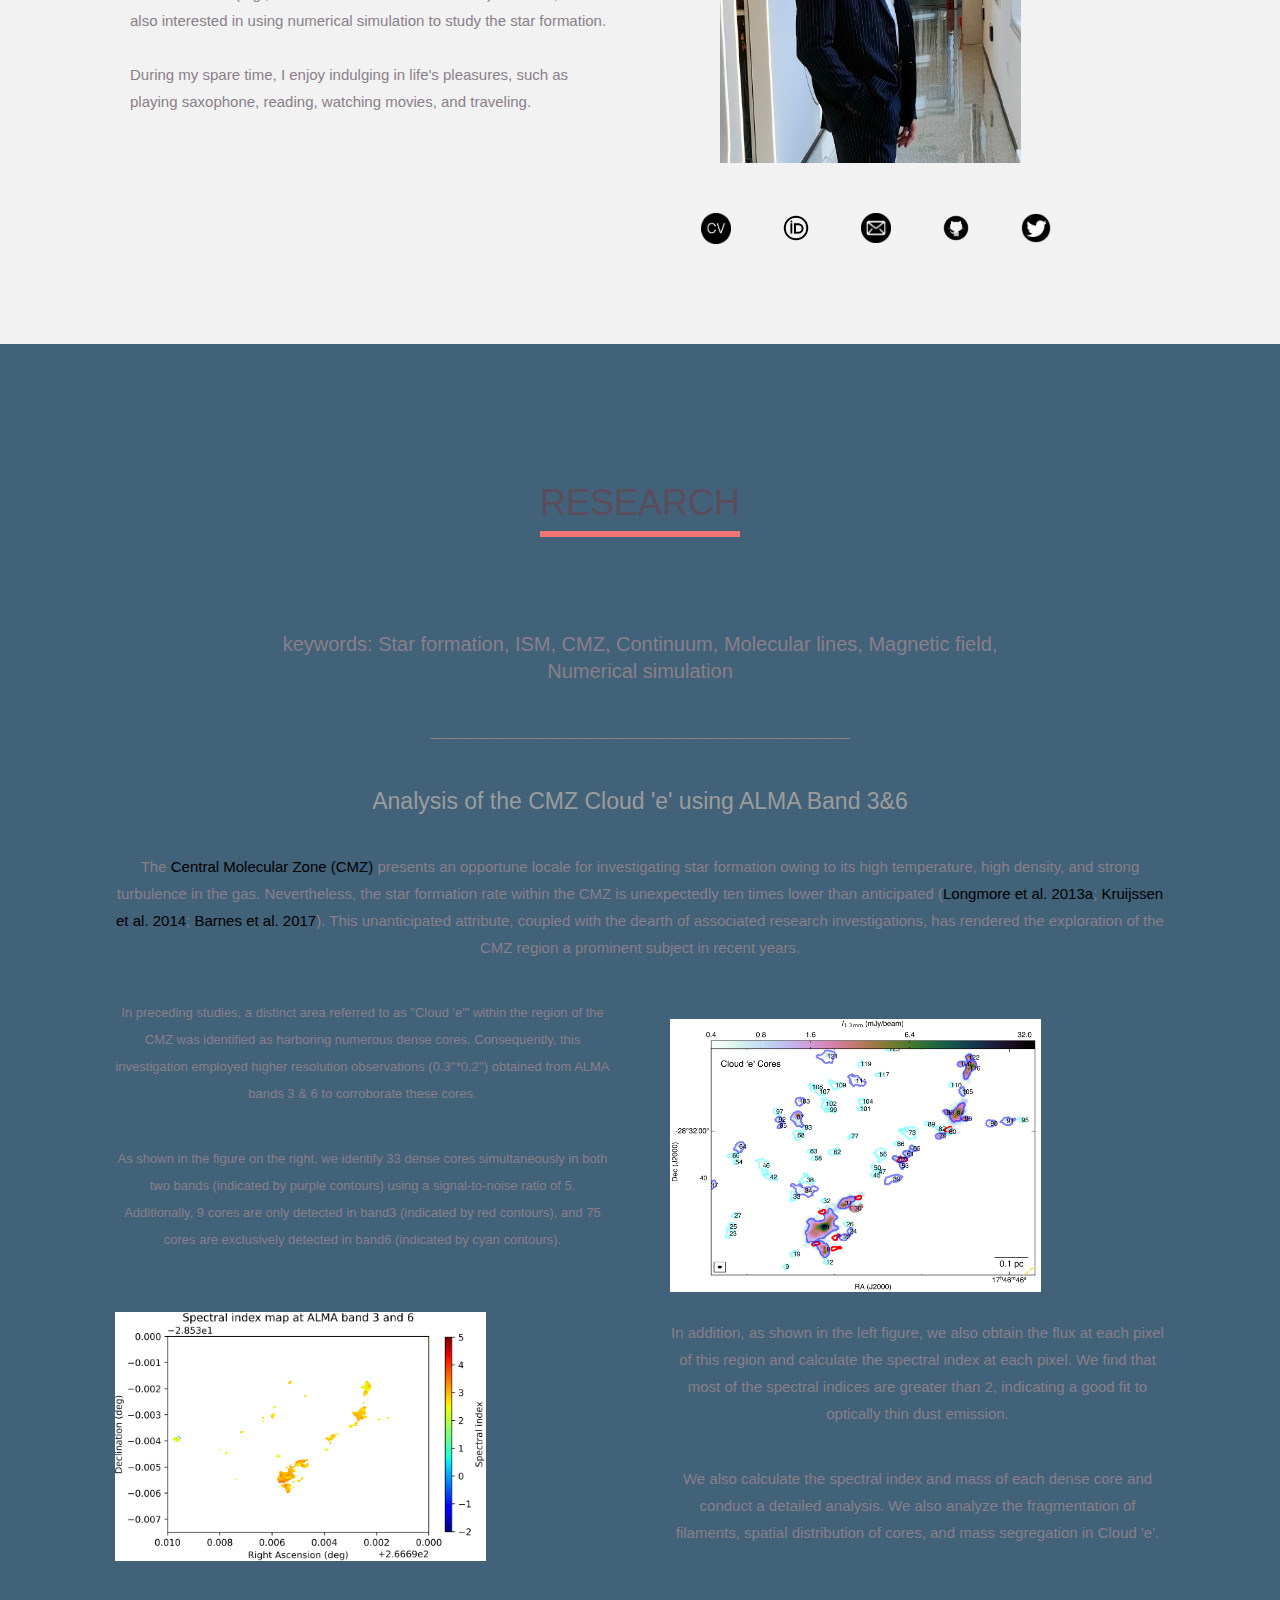
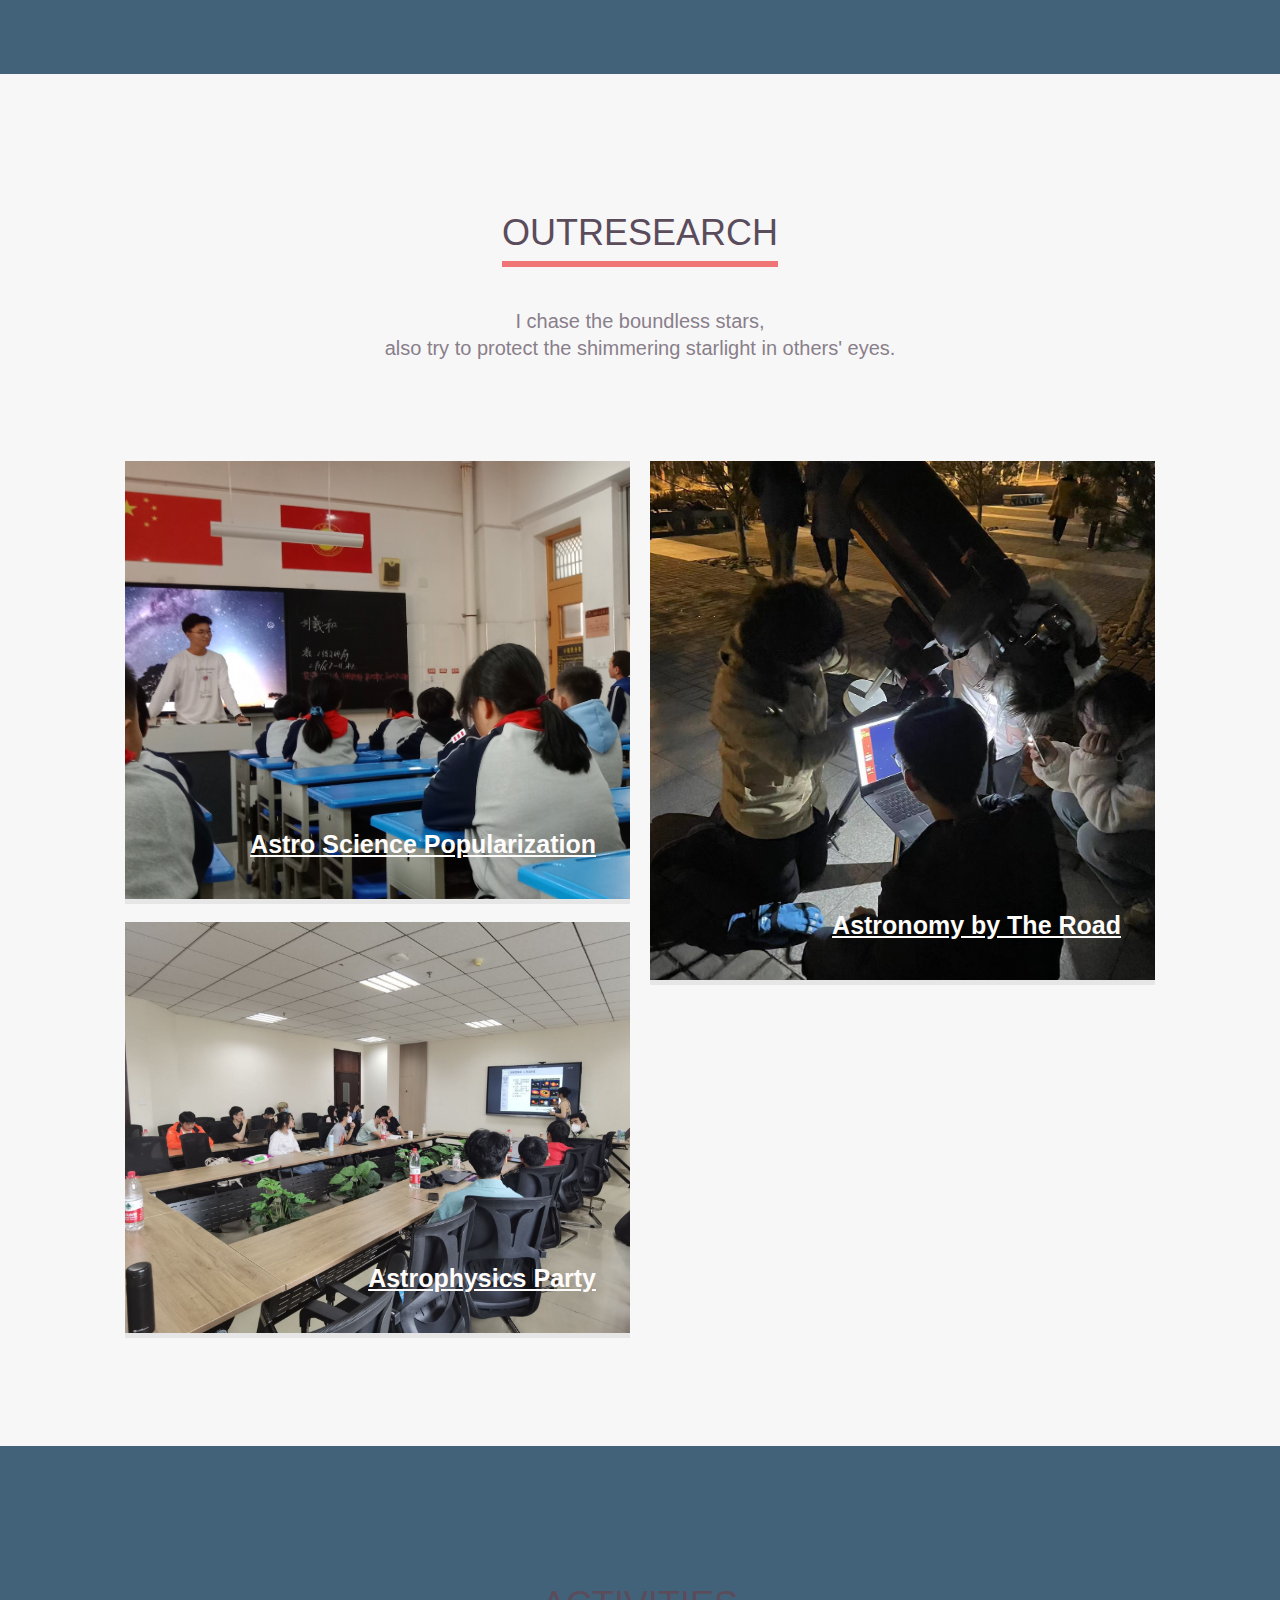
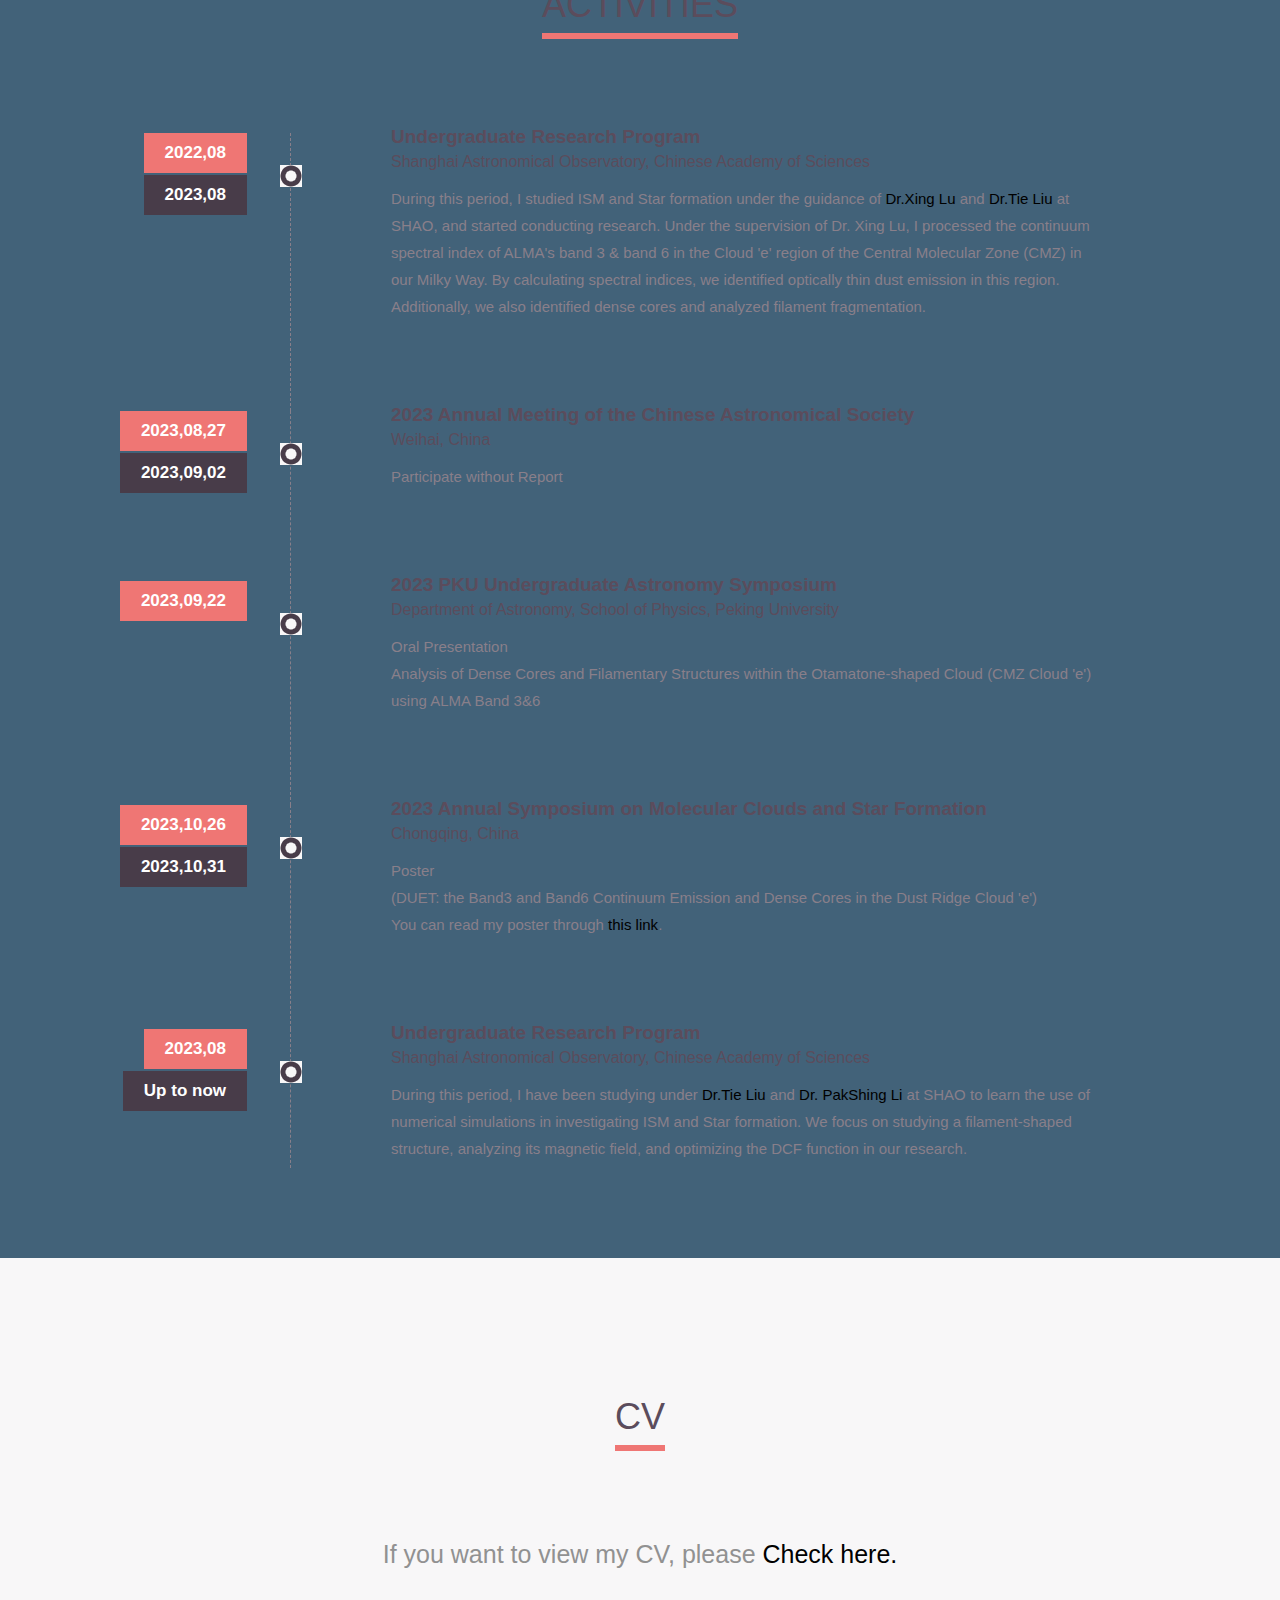
==== commit 838b2911: "Update index.html" ====
--- a/index.html
+++ b/index.html
@@ -247,7 +247,7 @@
                     <h2 id="technical_title">RESEARCH</h2>
                 </div>
                 <div class="row">
-                    <p style="font-size: 20px; text-align: center; max-width: 800px; margin: 0 auto; color:rgb(255,255,255)">
+                    <p style="font-size: 20px; text-align: center; max-width: 800px; margin: 0 auto;">
                         keywords: Star formation, ISM, CMZ, Continuum, Molecular lines, Magnetic field, Numerical simulation
                     </p>
                     <p style="text-align: center; ">
@@ -261,10 +261,10 @@
                     </p>
                     <div class="content-wrapper">
                         <div class="left-content">
-                            <p style="font-size: 13px; text-align: center; color:rgb(255,255,255)">
+                            <p style="font-size: 13px; text-align: center; ">
                                 In preceding studies, a distinct area referred to as "Cloud 'e'" within the region of the CMZ was identified as harboring numerous dense cores. Consequently, this investigation employed higher resolution observations (0.3''*0.2'') obtained from ALMA bands 3 & 6 to corroborate these cores.
                             </p>
-                            <p style="font-size: 13px; text-align: center; color:rgb(255,255,255)">
+                            <p style="font-size: 13px; text-align: center;">
                                 As shown in the figure on the right, we identify 33 dense cores simultaneously in both two bands (indicated by purple contours) using a signal-to-noise ratio of 5. Additionally, 9 cores are only detected in band3 (indicated by red contours), and 75 cores are exclusively detected in band6 (indicated by cyan contours).
                             </p>
                         </div>
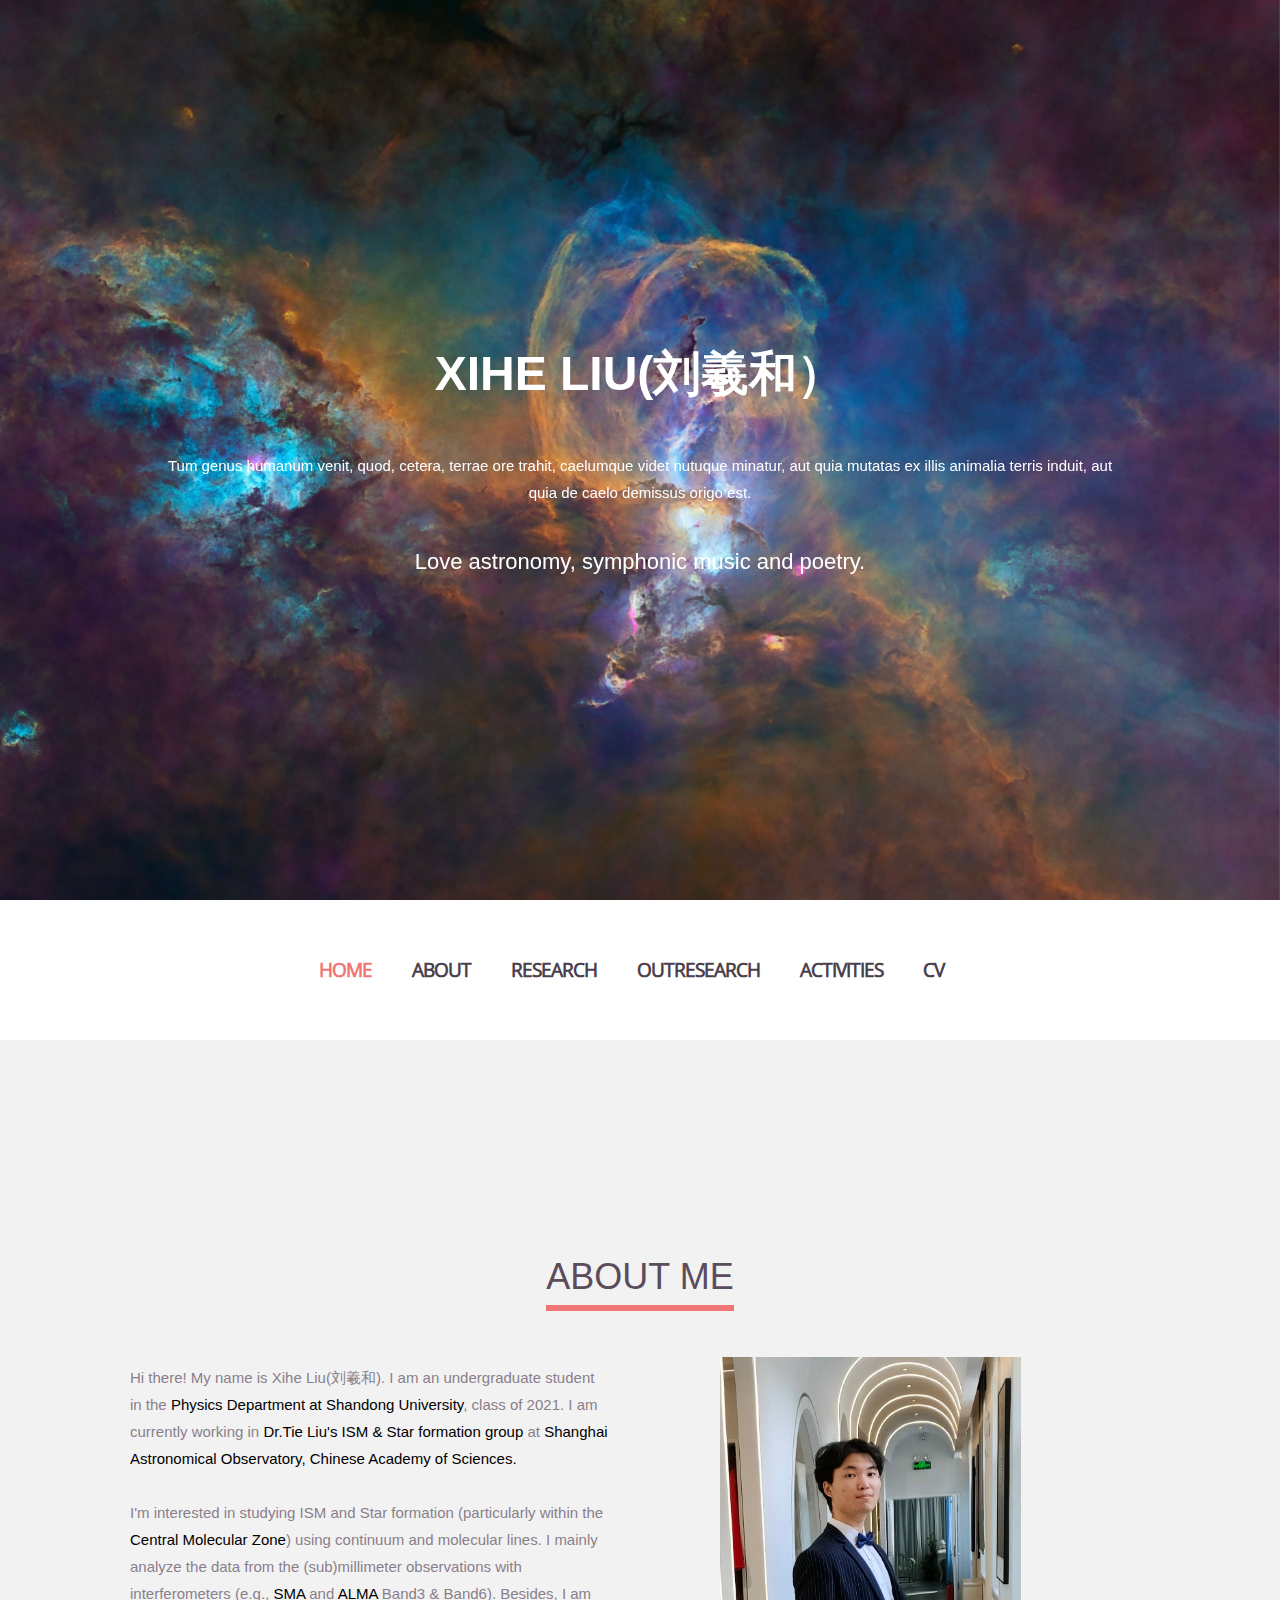
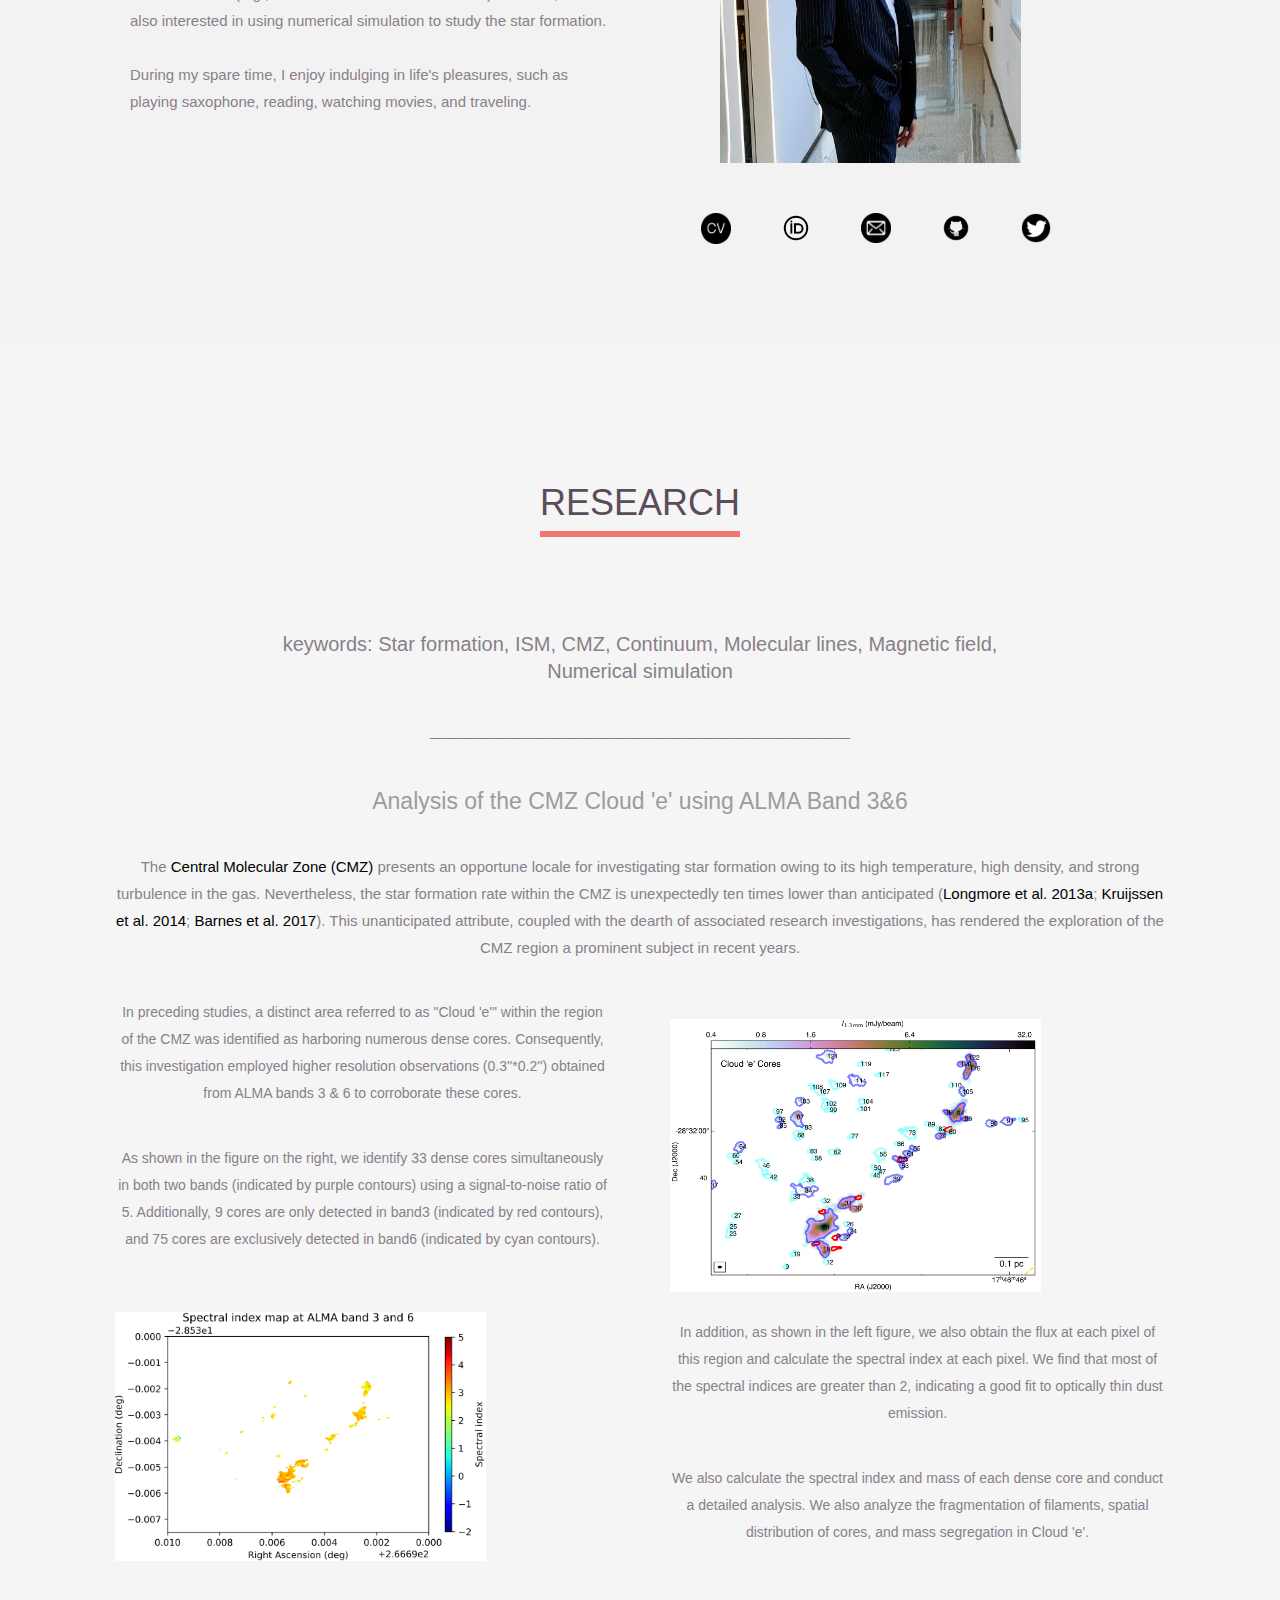
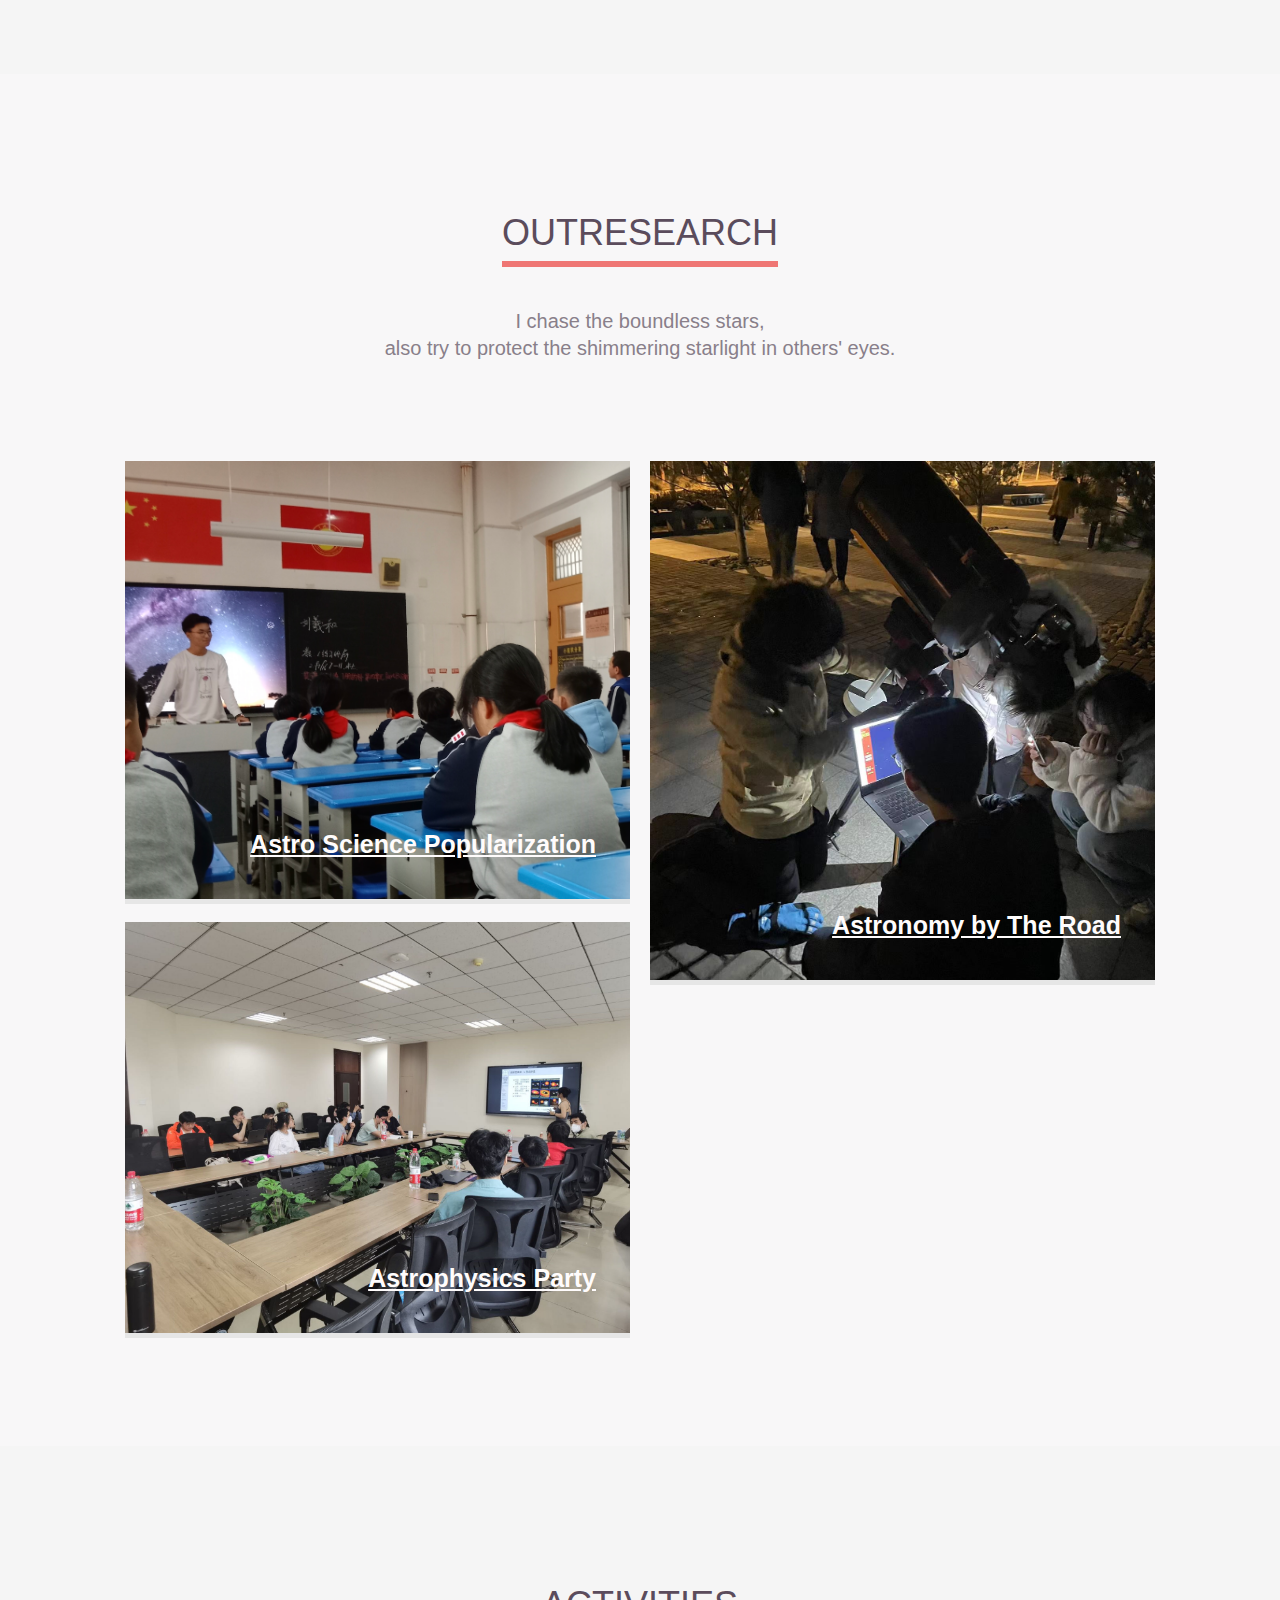
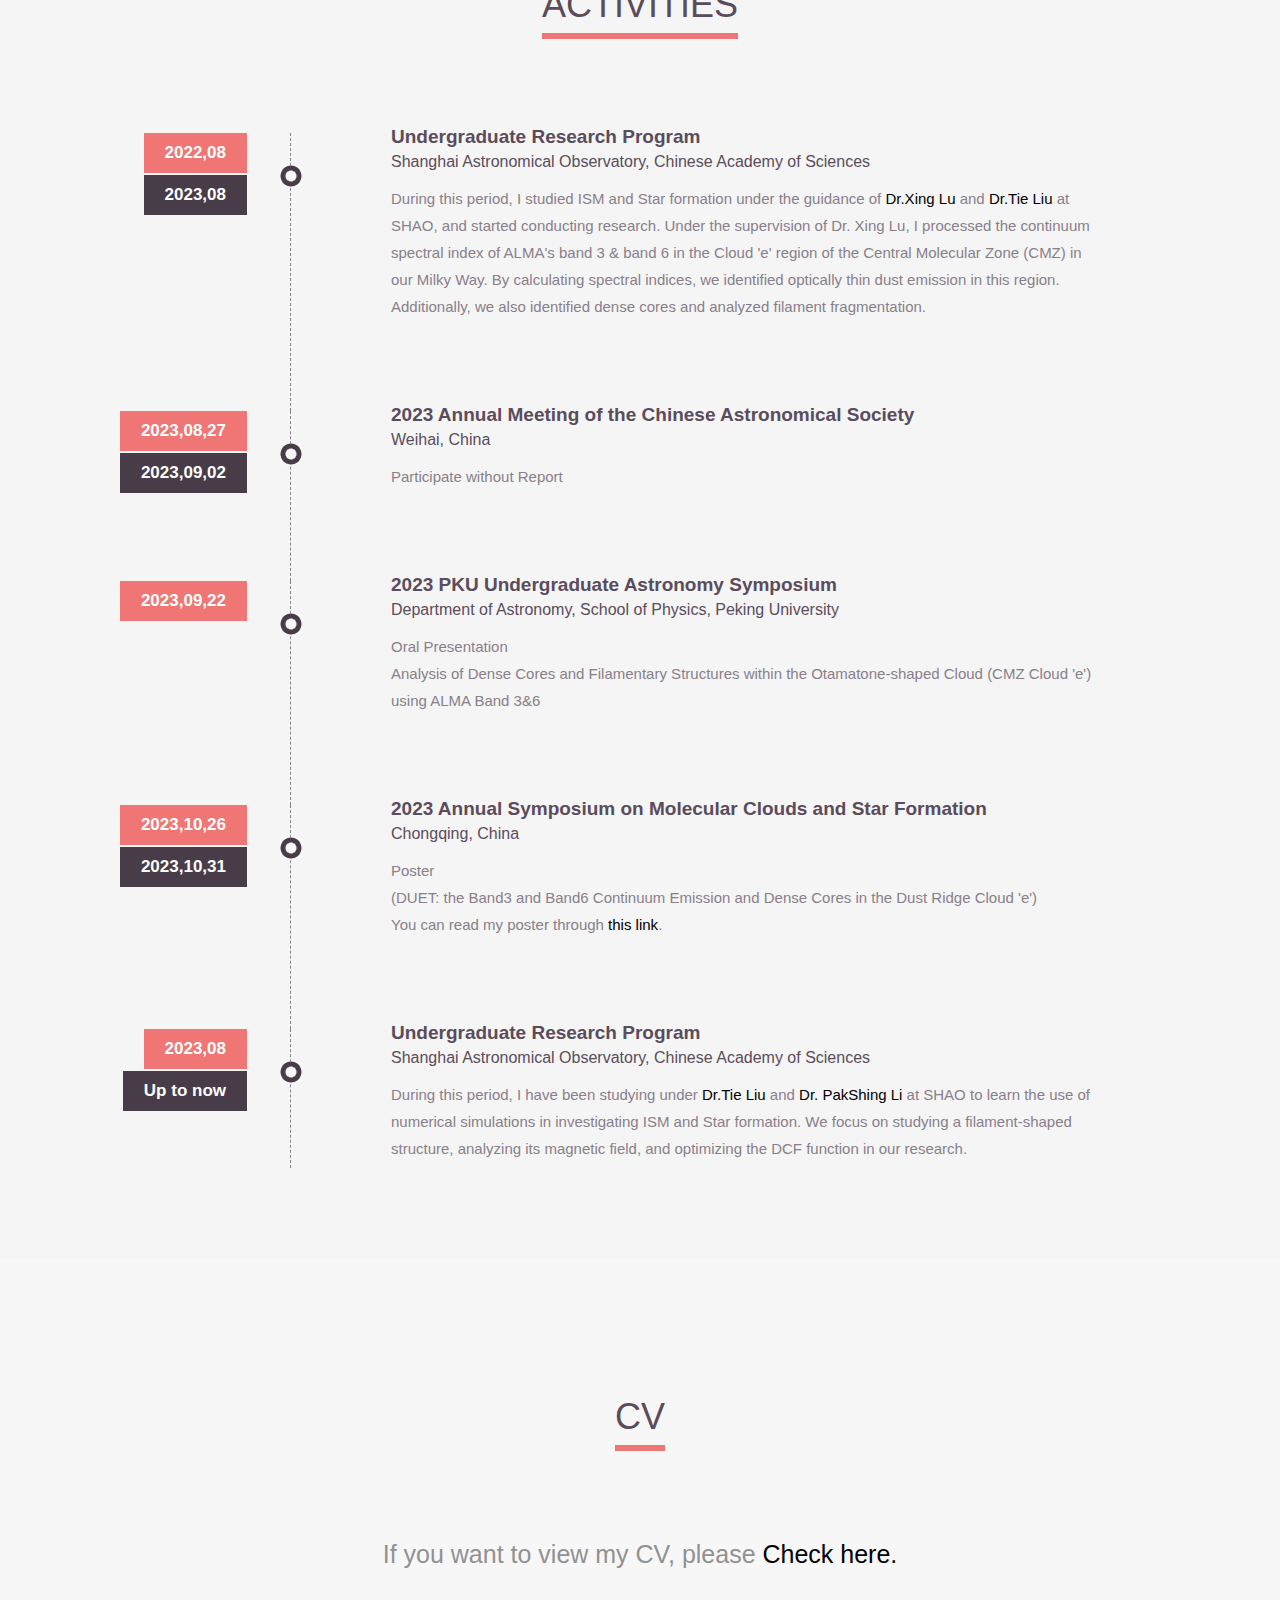
==== commit 78574a74: "Update index.html" ====
--- a/index.html
+++ b/index.html
@@ -261,10 +261,10 @@
                     </p>
                     <div class="content-wrapper">
                         <div class="left-content">
-                            <p style="font-size: 13px; text-align: center; ">
+                            <p style="font-size: 14px; text-align: center; ">
                                 In preceding studies, a distinct area referred to as "Cloud 'e'" within the region of the CMZ was identified as harboring numerous dense cores. Consequently, this investigation employed higher resolution observations (0.3''*0.2'') obtained from ALMA bands 3 & 6 to corroborate these cores.
                             </p>
-                            <p style="font-size: 13px; text-align: center;">
+                            <p style="font-size: 14px; text-align: center;">
                                 As shown in the figure on the right, we identify 33 dense cores simultaneously in both two bands (indicated by purple contours) using a signal-to-noise ratio of 5. Additionally, 9 cores are only detected in band3 (indicated by red contours), and 75 cores are exclusively detected in band6 (indicated by cyan contours).
                             </p>
                         </div>
@@ -281,11 +281,11 @@
                             </div>
                         </div>
                         <div class="right-content">
-                            <p style="font-size: 15px; text-align: center; ">
+                            <p style="font-size: 14px; text-align: center; ">
                                 <br>
                                 In addition, as shown in the left figure, we also obtain the flux at each pixel of this region and calculate the spectral index at each pixel. We find that most of the spectral indices are greater than 2, indicating a good fit to optically thin dust emission.
                             </p>
-                            <p style="font-size: 15px; text-align: center; ">
+                            <p style="font-size: 14px; text-align: center; ">
                                 We also calculate the spectral index and mass of each dense core and conduct a detailed analysis. We also analyze the fragmentation of filaments, spatial distribution of cores, and mass segregation in Cloud 'e'.
                             </p>
                         </div>
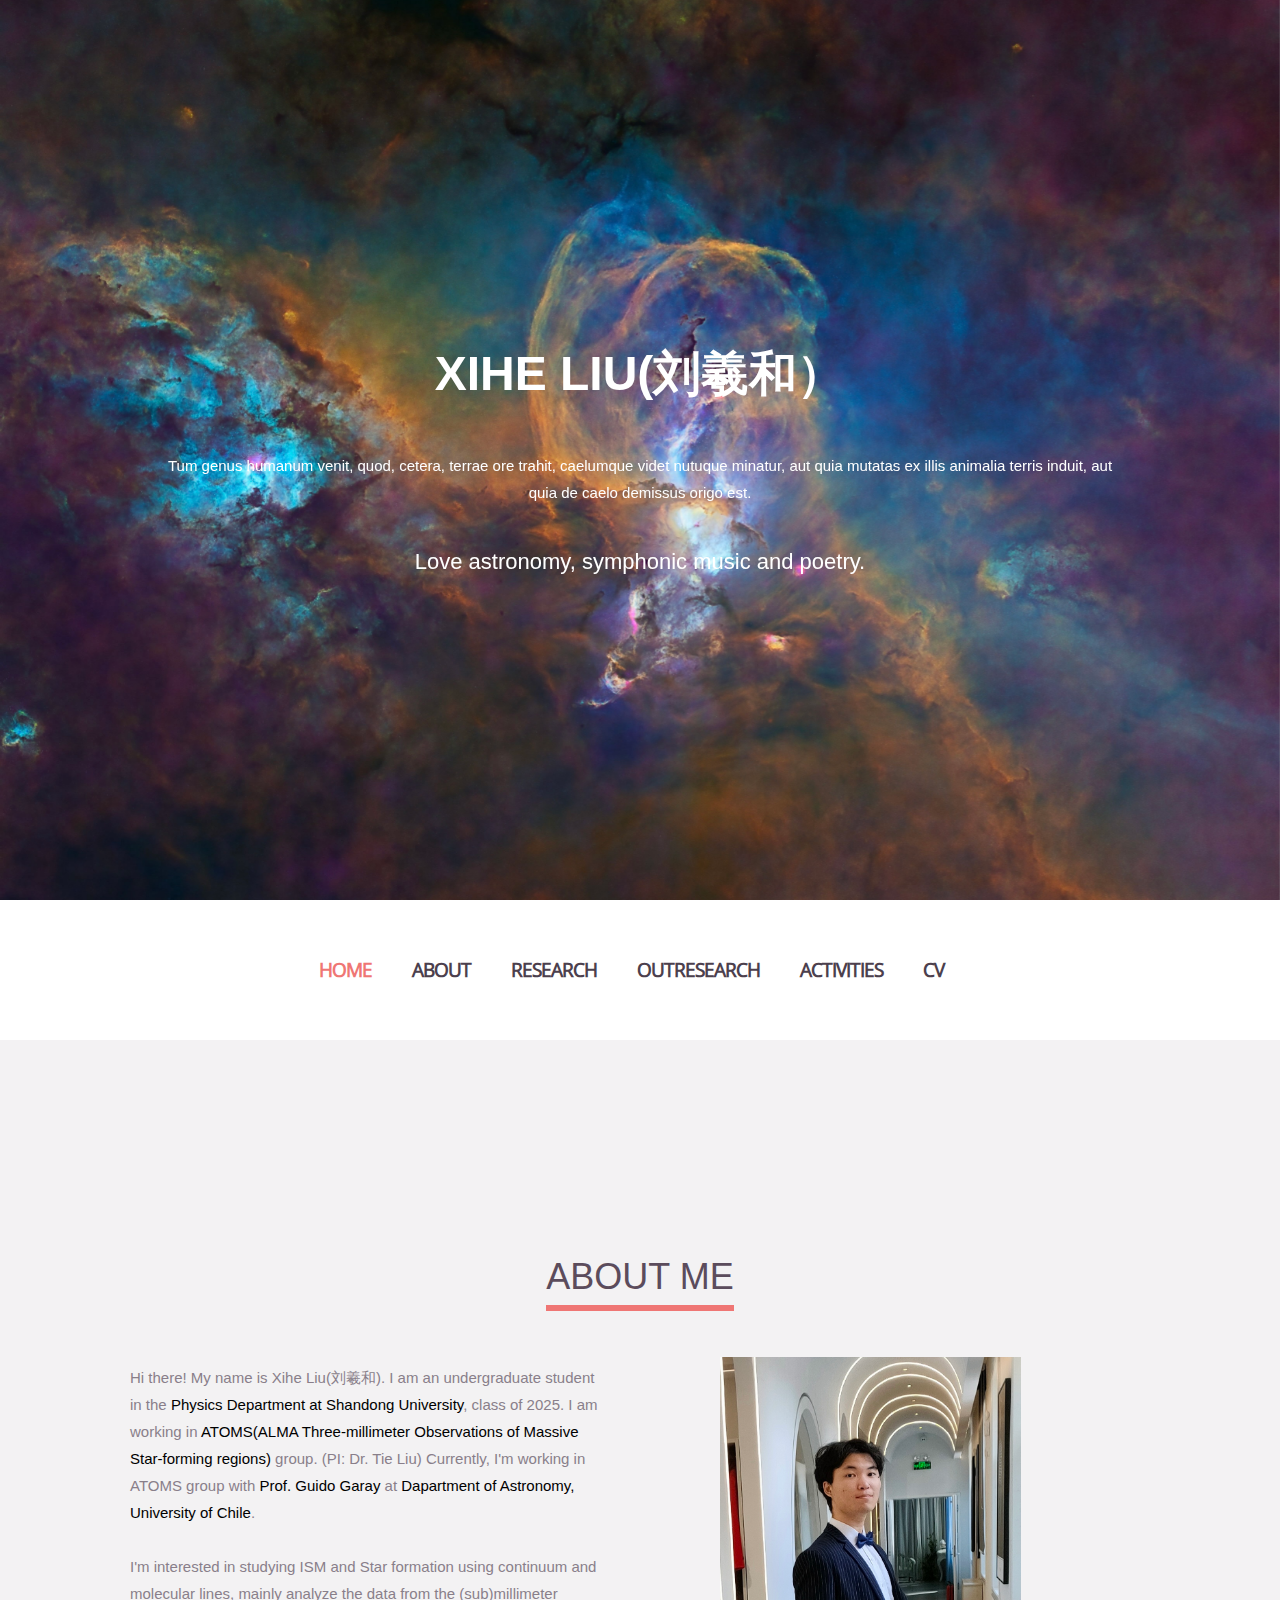
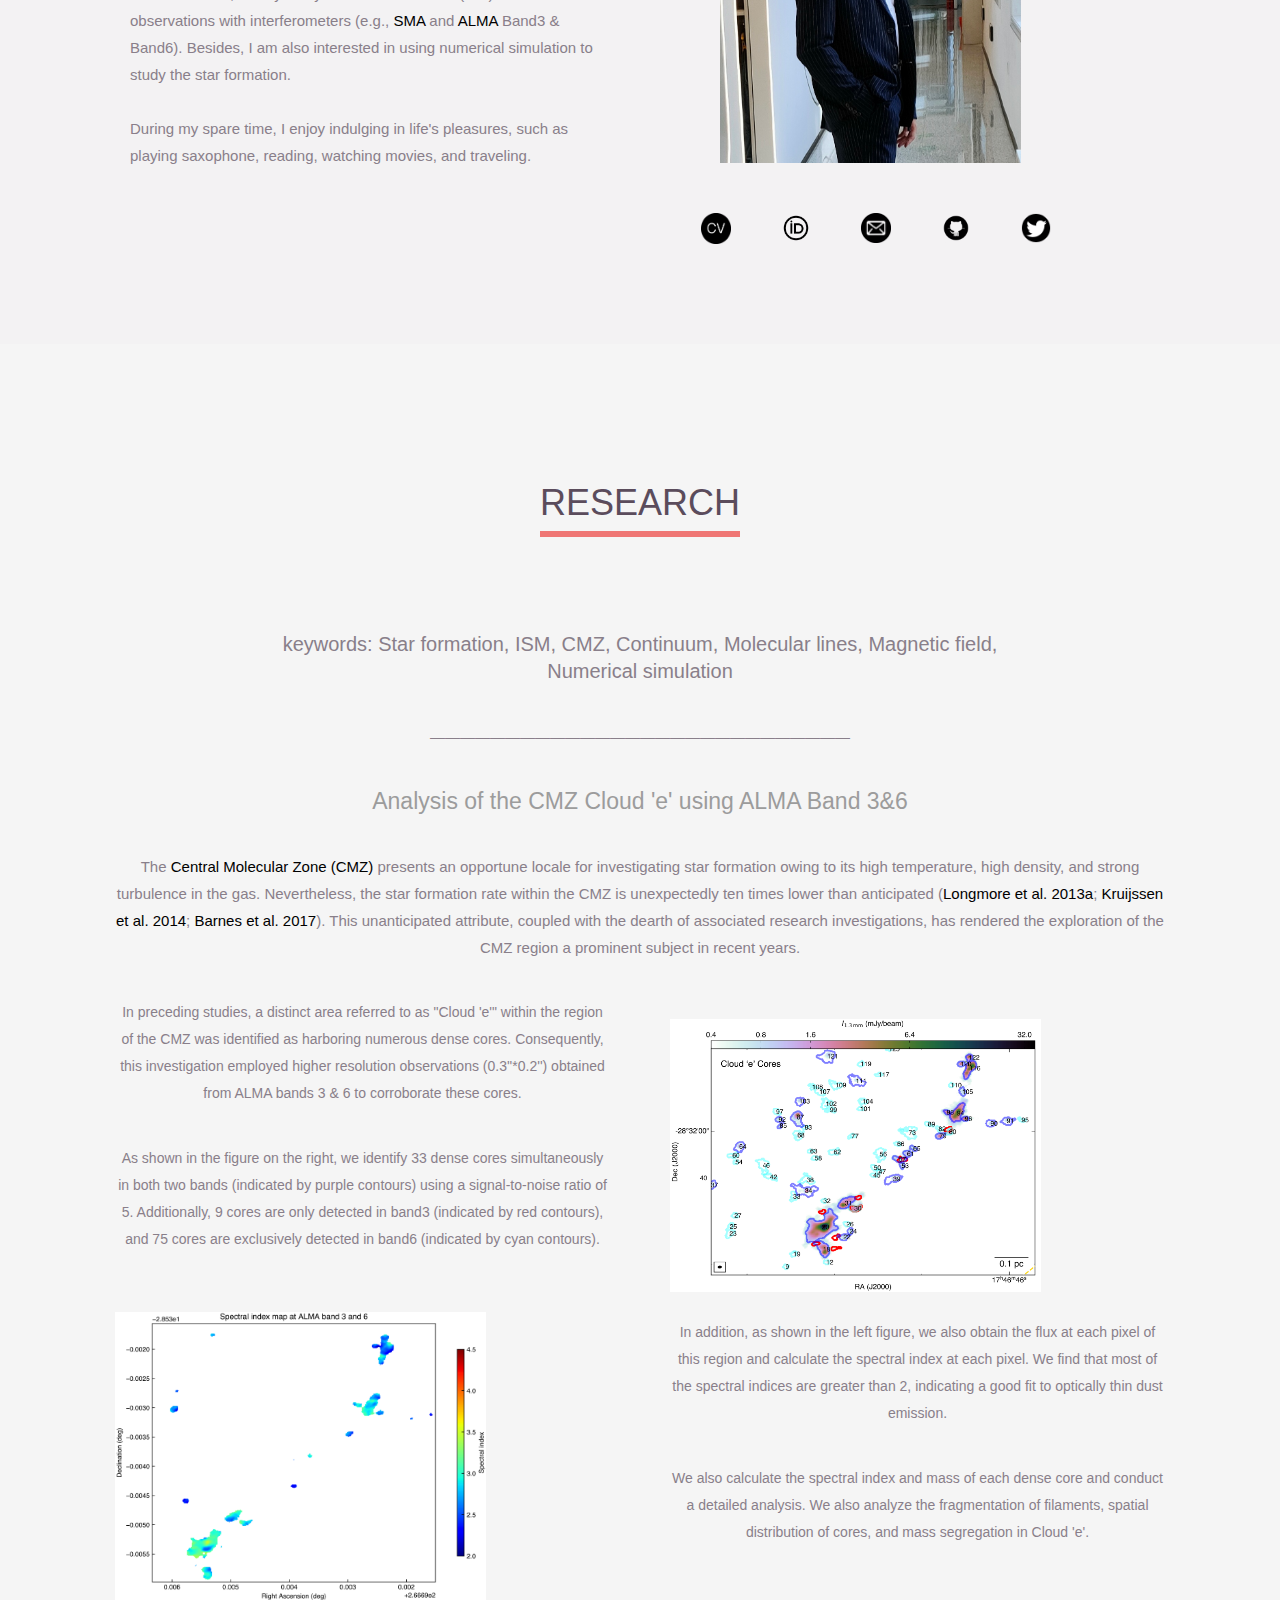
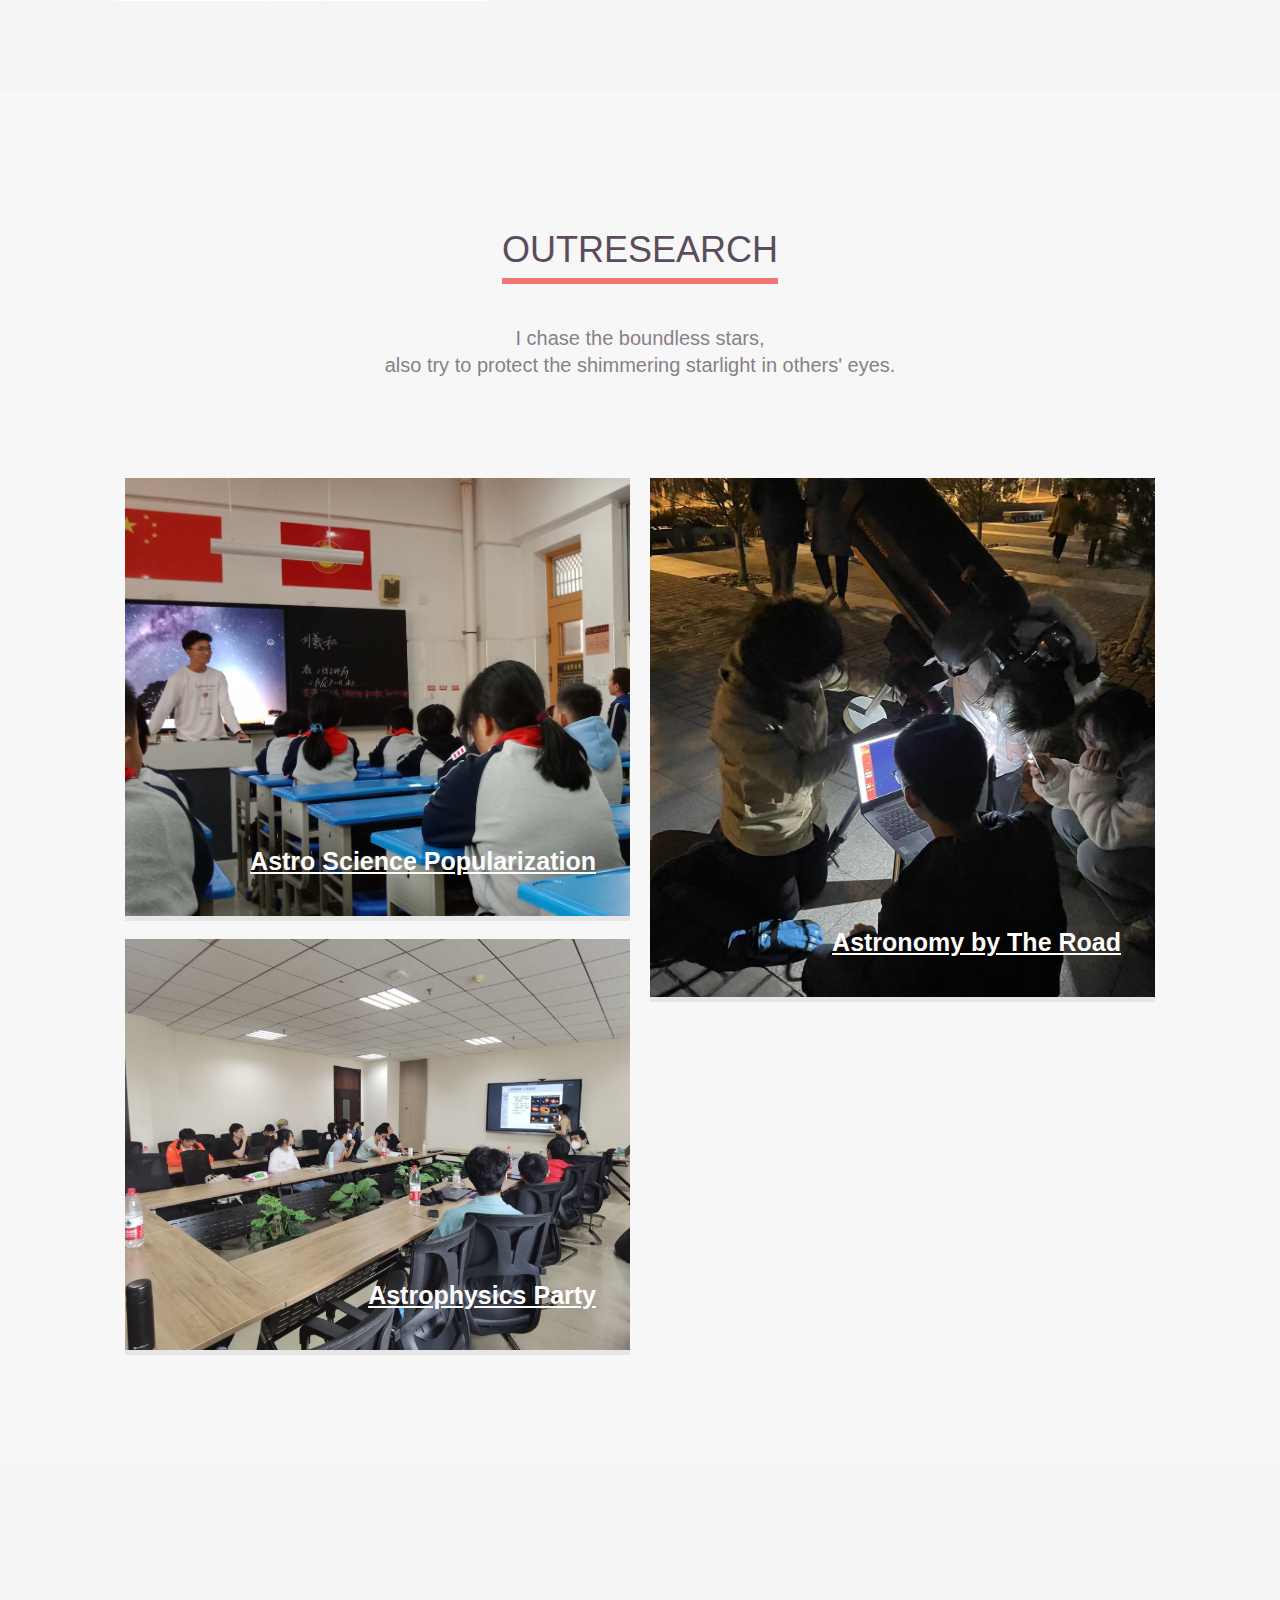
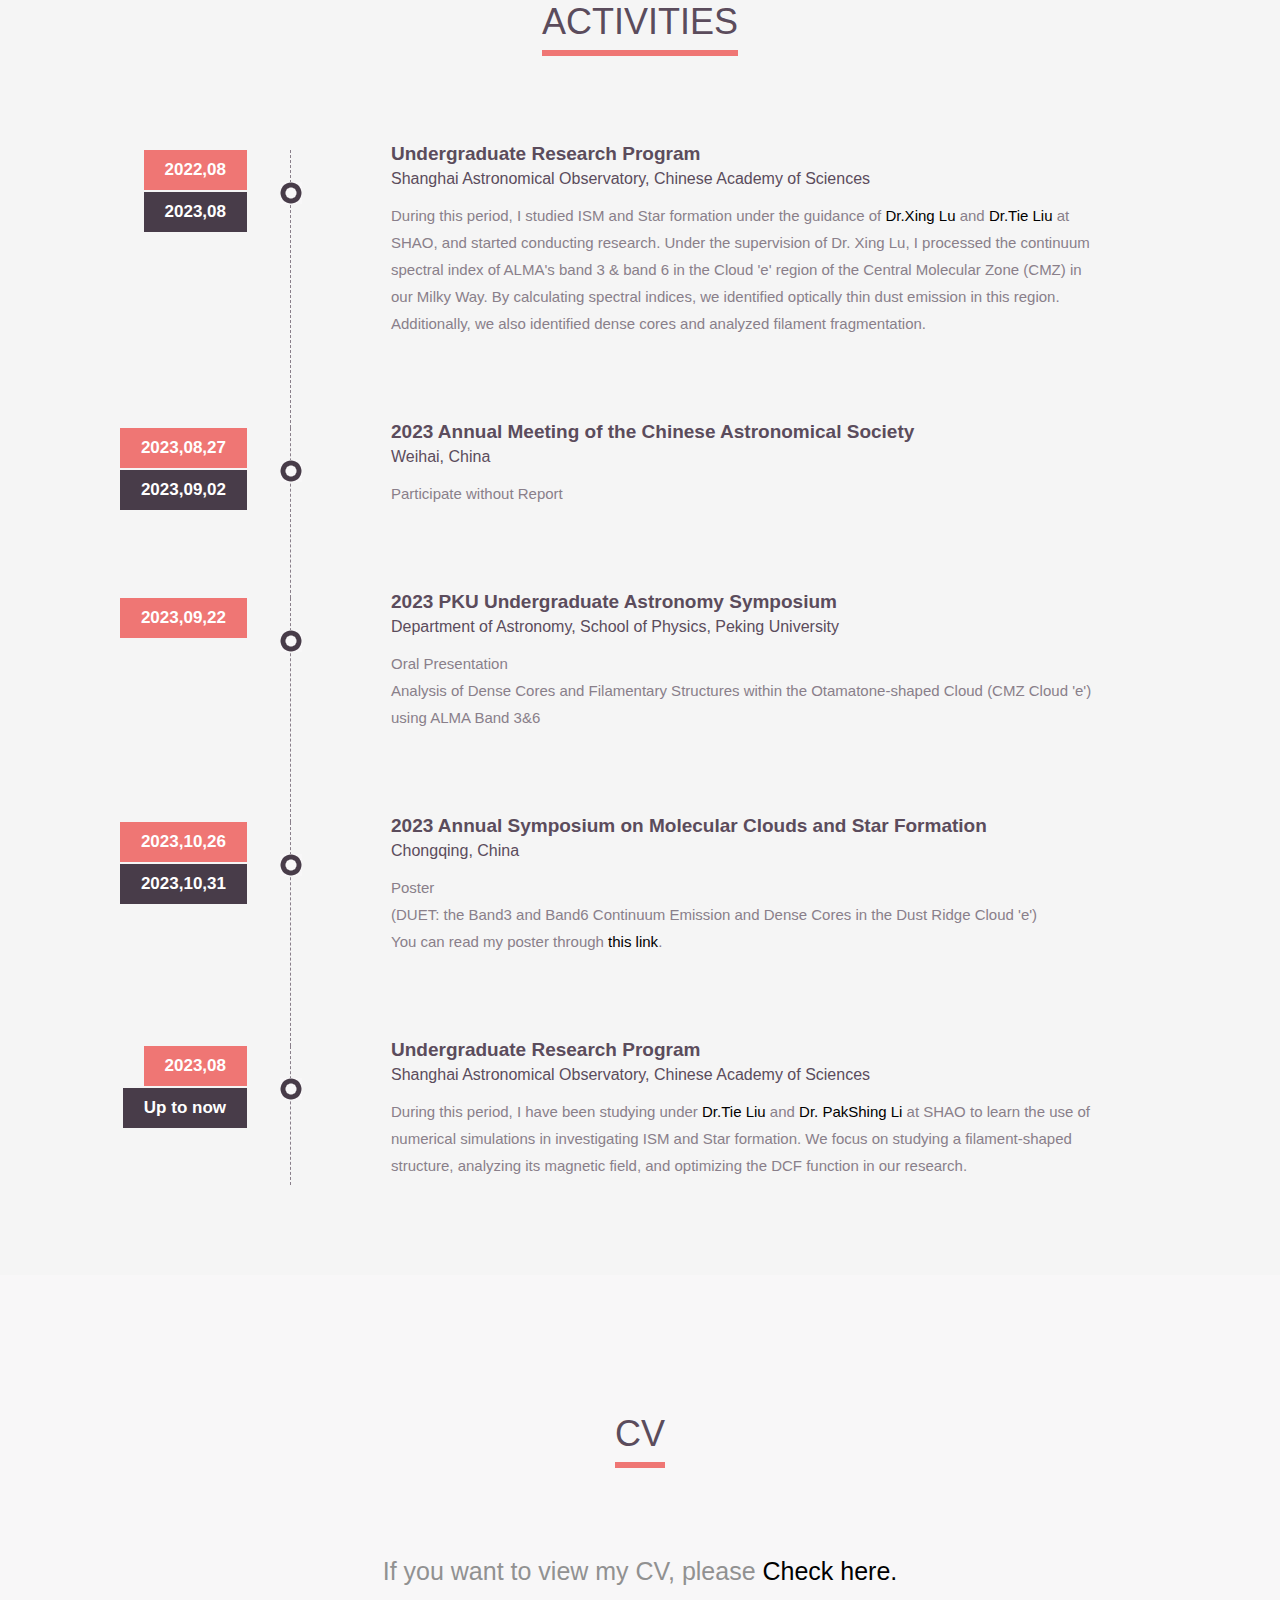
==== commit 6e72afbd: "Update index.html" ====
--- a/index.html
+++ b/index.html
@@ -111,9 +111,12 @@
                                 <div class="description">
                                     <p style="font-size: 15px;">
                                         <br>
-                                        Hi there! My name is Xihe Liu(刘羲和). I am an undergraduate student in the <a href="http://www.en.phy.sdu.edu.cn/">Physics Department at Shandong University</a>, class of 2021. I am currently working in <a href="http://astro.shao.cas.cn/lytz/group/202208/t20220825_713130.html">Dr.Tie Liu's ISM & Star formation group</a> at <a href="http://www.shao.cas.cn/">Shanghai Astronomical Observatory, Chinese Academy of Sciences.</a>
+                                        Hi there! My name is Xihe Liu(刘羲和). I am an undergraduate student in the <a href="http://www.en.phy.sdu.edu.cn/">Physics Department at Shandong University</a>, class of 2025. 
+                                        I am working in <a href="http://astro.shao.cas.cn/lytz/group/202208/t20220825_713130.html">ATOMS(ALMA Three-millimeter Observations of Massive Star-forming regions)</a> group. (PI: Dr. Tie Liu) 
+                                        Currently, I'm working in ATOMS group with <a href="https://das.uchile.cl/integrantes/guido-garay/?lang=en">Prof. Guido Garay</a> at <a href="https://das.uchile.cl/?lang=en">Dapartment of Astronomy, University of Chile</a>.
                                         <br><br>
-                                        I'm interested in studying ISM and Star formation (particularly within the <a href="https://lweb.cfa.harvard.edu/sma/LargeScale/CMZ/">Central Molecular Zone</a>) using continuum and molecular lines. I mainly analyze the data from the (sub)millimeter observations with interferometers (e.g., <a href="https://www.eaobservatory.org/east-asia-observatory/sma/">SMA</a> and <a href="https://almascience.nao.ac.jp/">ALMA</a> Band3 & Band6). Besides, I am also interested in using numerical simulation to study the star formation.                                 
+                                        I'm interested in studying ISM and Star formation using continuum and molecular lines, mainly analyze the data from the (sub)millimeter observations with interferometers (e.g., <a href="https://www.eaobservatory.org/east-asia-observatory/sma/">SMA</a> and <a href="https://almascience.nao.ac.jp/">ALMA</a> Band3 & Band6). 
+                                        Besides, I am also interested in using numerical simulation to study the star formation.                                 
                                         <br><br>
                                         During my spare time, I enjoy indulging in life's pleasures, such as playing saxophone, reading, watching movies, and traveling.
                                     </p>
@@ -443,7 +446,7 @@
                 </div>  
             </div>
         </section>
-        <p style="text-align: center; color:rgb(255,255,255)">
+        <p style="text-align: center; color:rgb(56,56,56)">
             ——————————————————————————————————————————————————————
             <br>
             © Copyright 2023.10 XiheLiu. All Rights Reserved. | Developed by LuckFairy Theme by Github Pages.
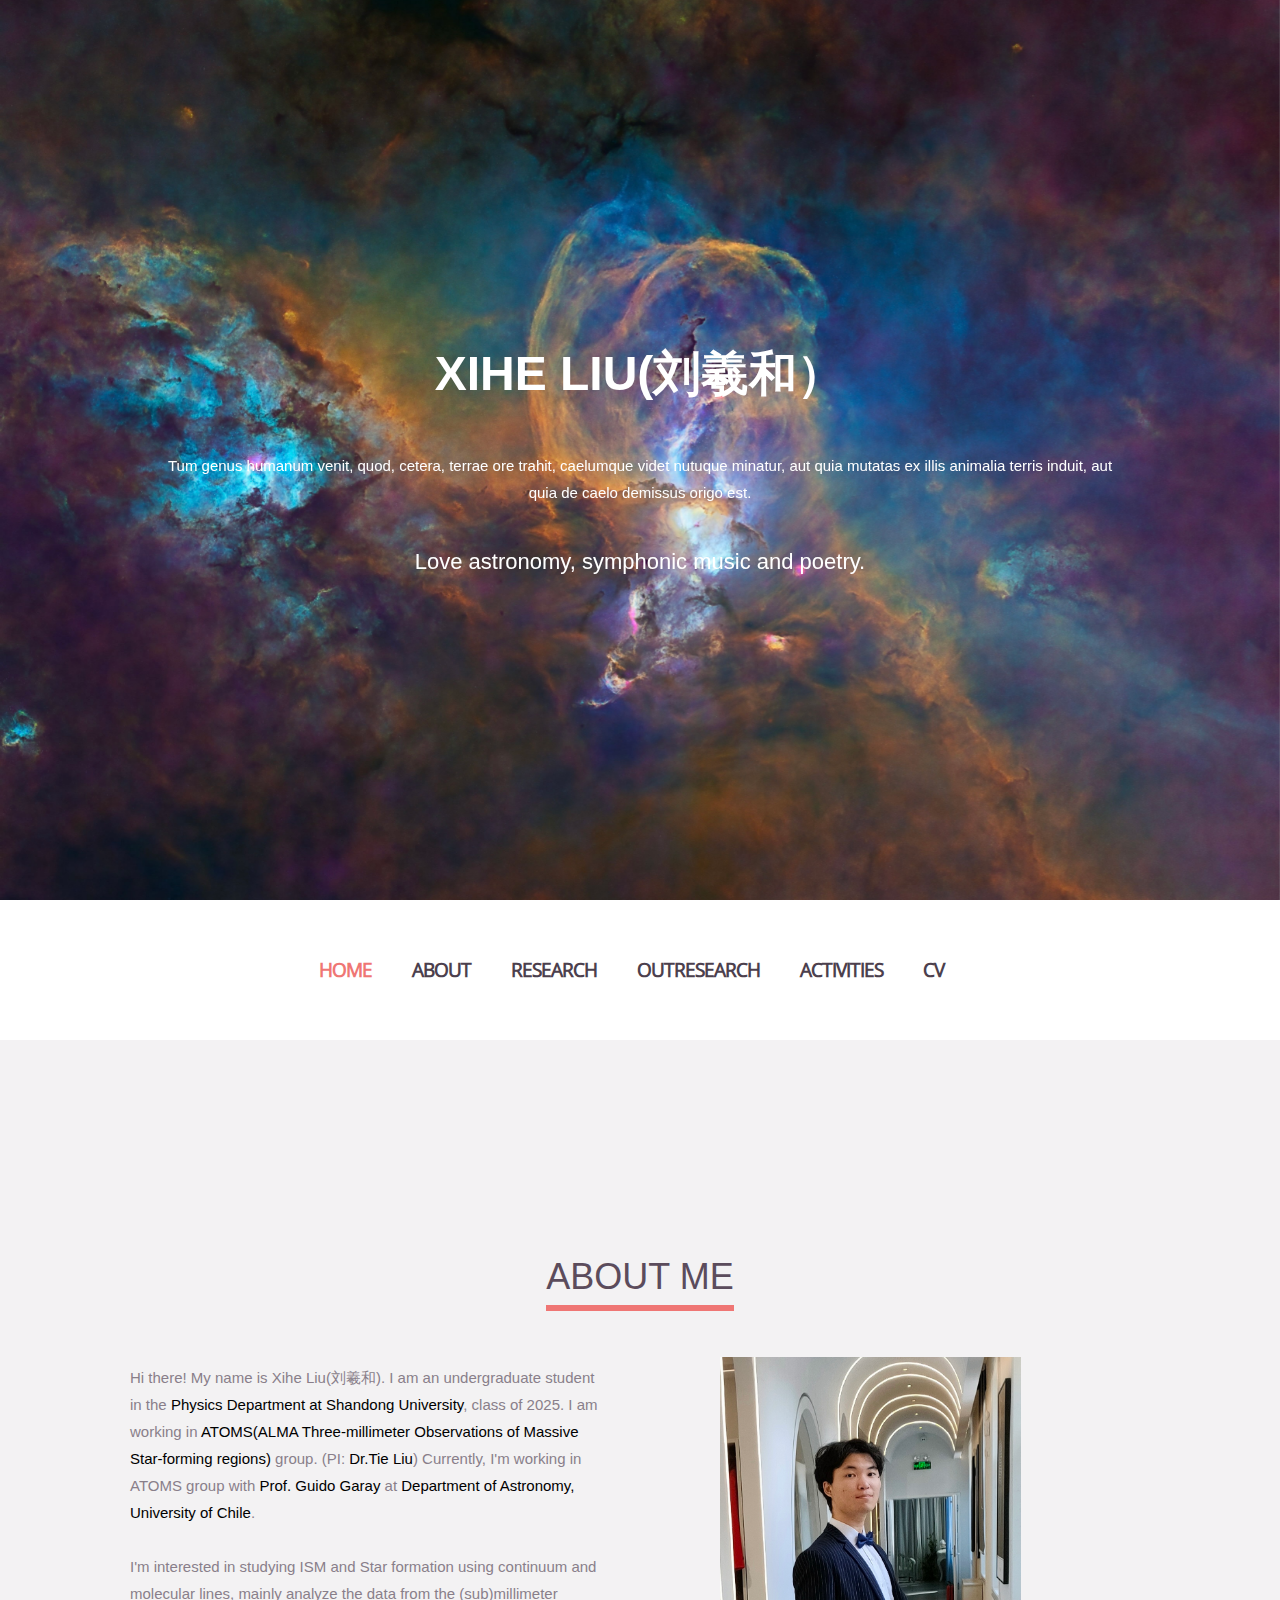
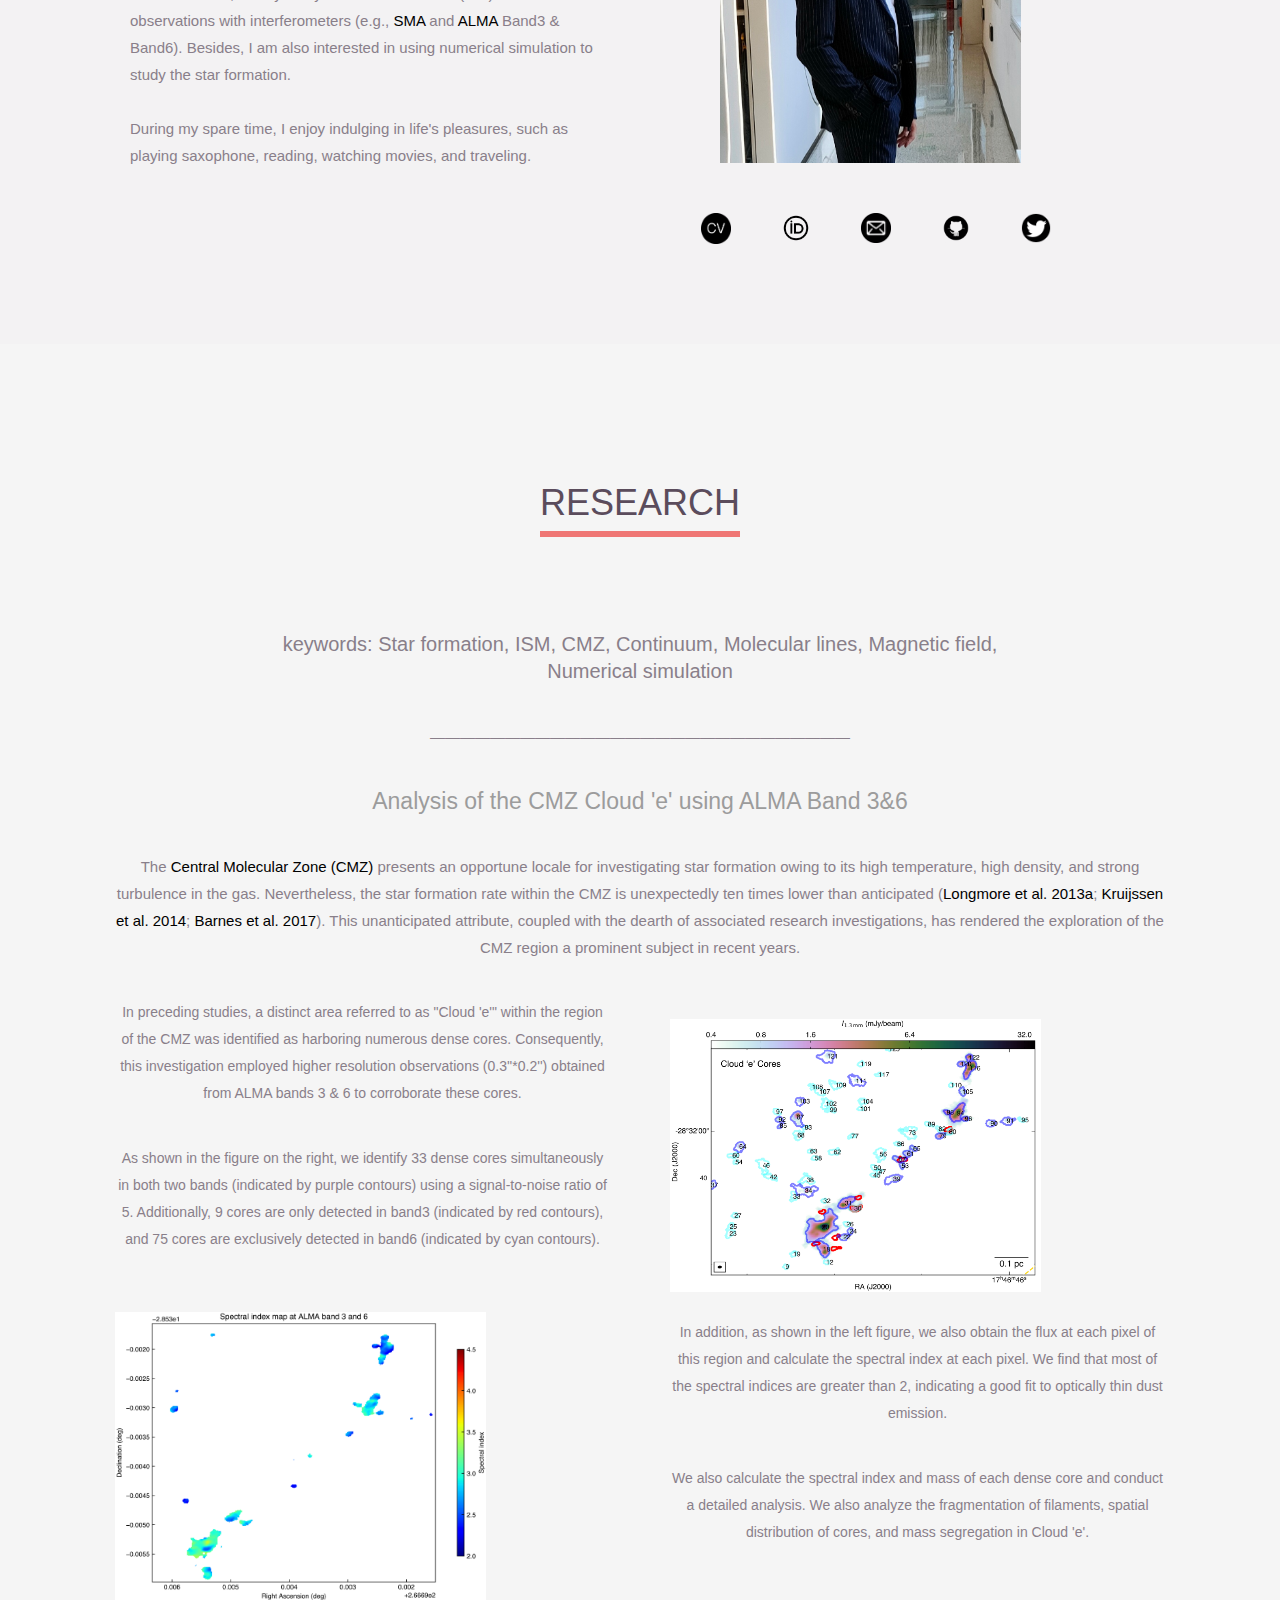
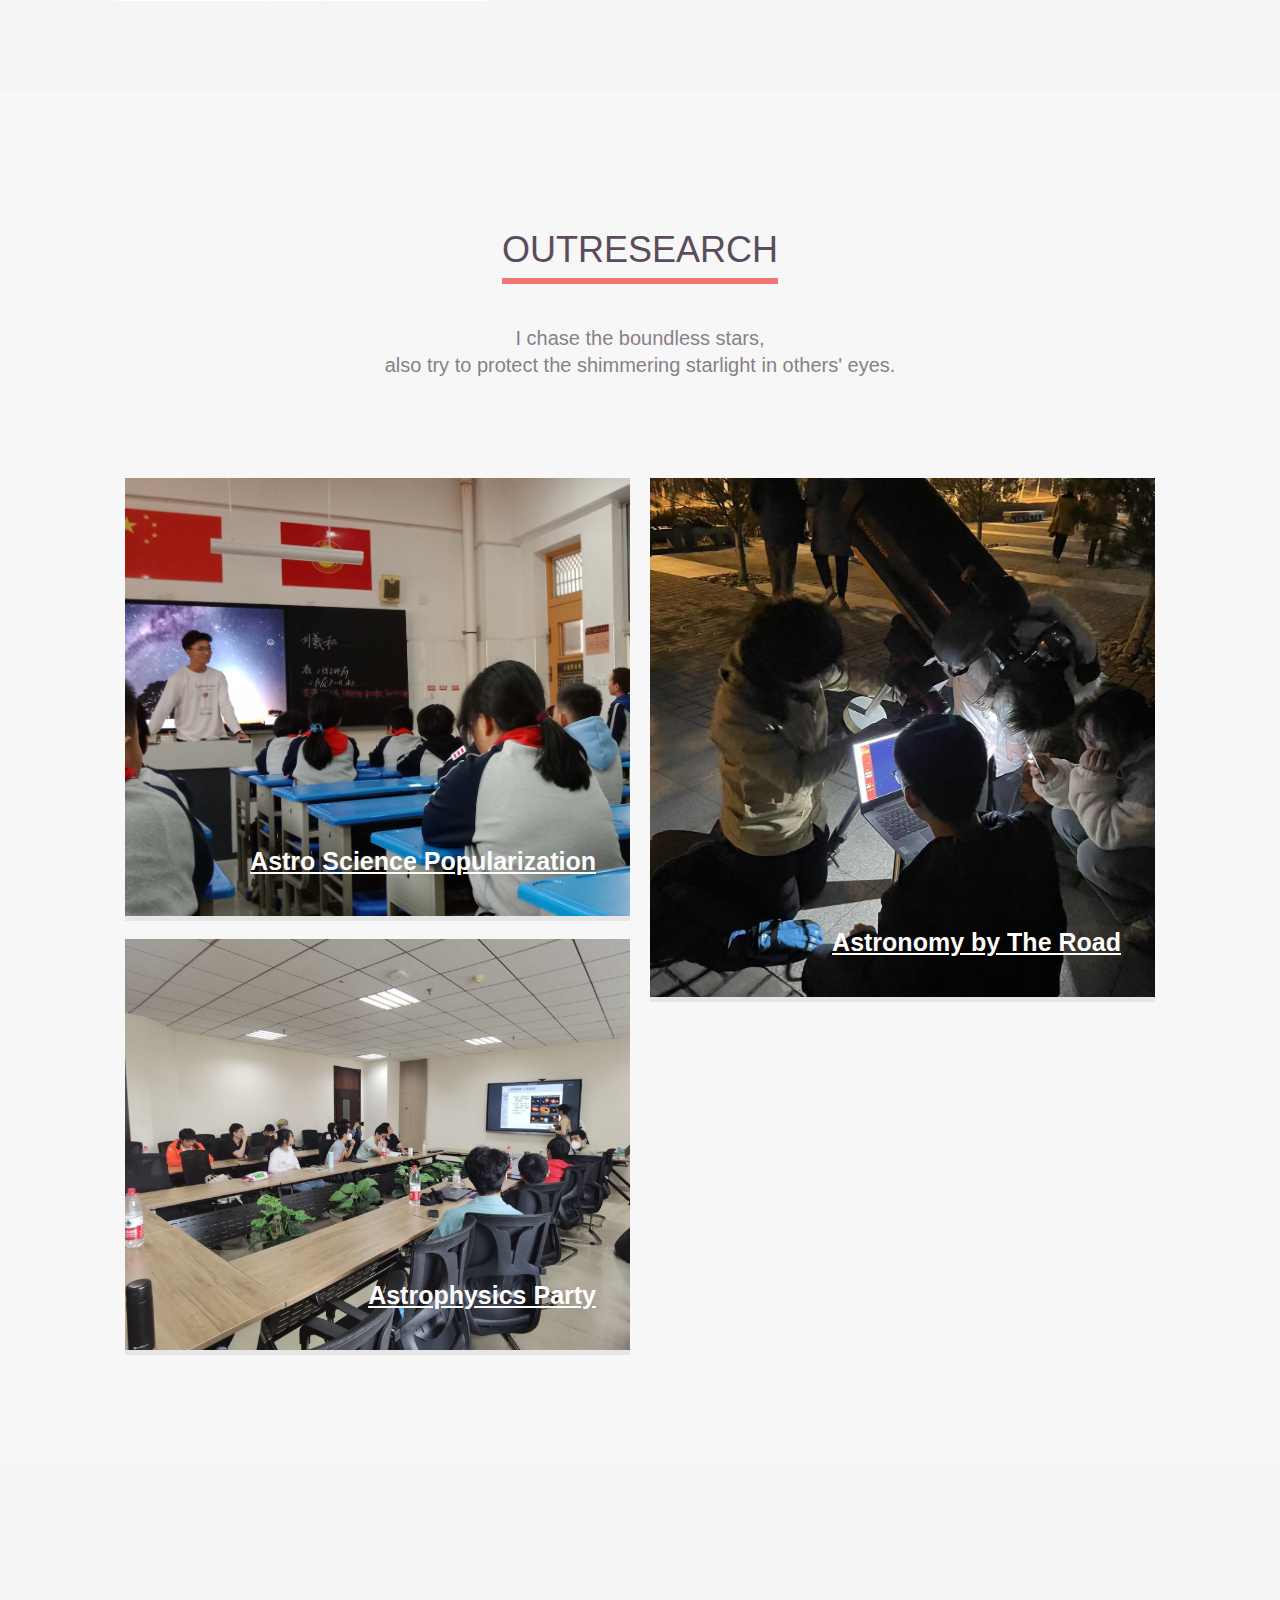
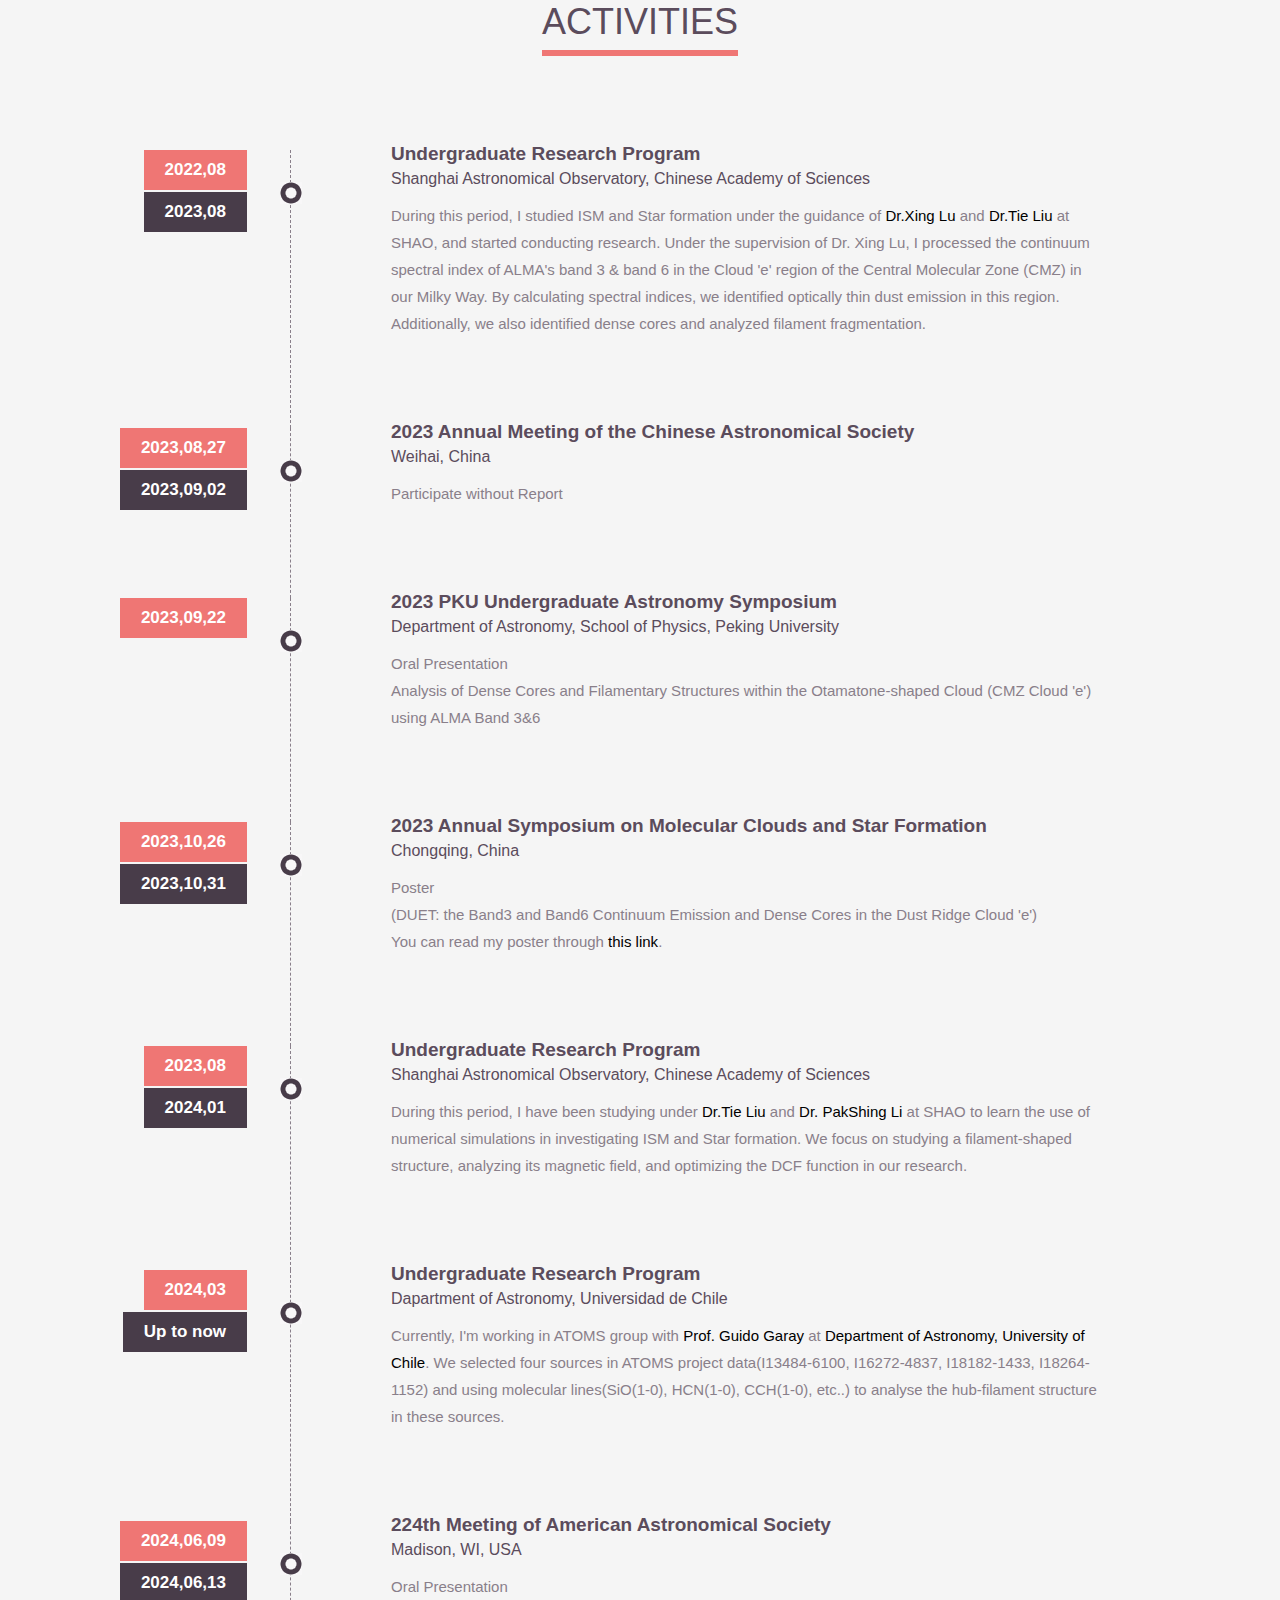
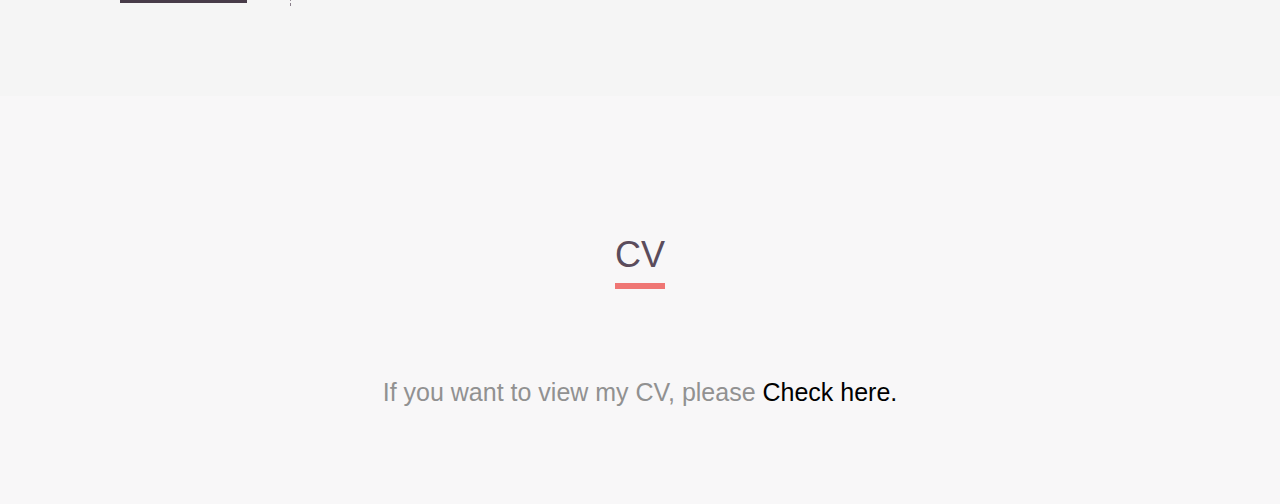
==== commit 015ac258: "Update index.html" ====
--- a/index.html
+++ b/index.html
@@ -112,8 +112,8 @@
                                     <p style="font-size: 15px;">
                                         <br>
                                         Hi there! My name is Xihe Liu(刘羲和). I am an undergraduate student in the <a href="http://www.en.phy.sdu.edu.cn/">Physics Department at Shandong University</a>, class of 2025. 
-                                        I am working in <a href="http://astro.shao.cas.cn/lytz/group/202208/t20220825_713130.html">ATOMS(ALMA Three-millimeter Observations of Massive Star-forming regions)</a> group. (PI: Dr. Tie Liu) 
-                                        Currently, I'm working in ATOMS group with <a href="https://das.uchile.cl/integrantes/guido-garay/?lang=en">Prof. Guido Garay</a> at <a href="https://das.uchile.cl/?lang=en">Dapartment of Astronomy, University of Chile</a>.
+                                        I am working in <a href="http://astro.shao.cas.cn/lytz/group/202208/t20220825_713130.html">ATOMS(ALMA Three-millimeter Observations of Massive Star-forming regions)</a> group. (PI: <a href="http://astro-en.shao.cas.cn/people/staff/index_40228.html?json=http://sourcedb.shao.cas.cn/zw/adpl/staff/202003/t20200310_5509269.json">Dr.Tie Liu</a>) 
+                                        Currently, I'm working in ATOMS group with <a href="https://das.uchile.cl/integrantes/guido-garay/?lang=en">Prof. Guido Garay</a> at <a href="https://das.uchile.cl/?lang=en">Department of Astronomy, University of Chile</a>.
                                         <br><br>
                                         I'm interested in studying ISM and Star formation using continuum and molecular lines, mainly analyze the data from the (sub)millimeter observations with interferometers (e.g., <a href="https://www.eaobservatory.org/east-asia-observatory/sma/">SMA</a> and <a href="https://almascience.nao.ac.jp/">ALMA</a> Band3 & Band6). 
                                         Besides, I am also interested in using numerical simulation to study the star formation.                                 
@@ -418,7 +418,7 @@
             <div class="col-xs-12 col-sm-3 col-md-2 col-lg-2">
                 <div class="workYear">
                     <span class="prevY">2023,08</span>
-                    <span class="afterY">Up to now</span>
+                    <span class="afterY">2024,01</span>
                 </div>
             </div>
             <div class="col-xs-12 col-sm-9 col-md-10 col-lg-10 rightArea">
@@ -427,6 +427,39 @@
                     <h4>Undergraduate Research Program</h4>
                     <h5>Shanghai Astronomical Observatory, Chinese Academy of Sciences</h5>
                     <p>During this period, I have been studying under <a href="http://astro-en.shao.cas.cn/people/staff/index_40228.html?json=http://sourcedb.shao.cas.cn/zw/adpl/staff/202003/t20200310_5509269.json">Dr.Tie Liu</a> and <a href="https://tac.berkeley.edu/people/pak-shing-li/">Dr. PakShing Li</a> at SHAO to learn the use of numerical simulations in investigating ISM and Star formation. We focus on studying a filament-shaped structure, analyzing its magnetic field, and optimizing the DCF function in our research.</p>
+                </div>
+            </div>
+        </div>   
+        <div class="row workDetails">
+            <div class="col-xs-12 col-sm-3 col-md-2 col-lg-2">
+                <div class="workYear">
+                    <span class="prevY">2024,03</span>
+                    <span class="afterY">Up to now</span>
+                </div>
+            </div>
+            <div class="col-xs-12 col-sm-9 col-md-10 col-lg-10 rightArea">
+                <div class="arrowpart"></div>
+                <div class="exCon">
+                    <h4>Undergraduate Research Program</h4>
+                    <h5>Dapartment of Astronomy, Universidad de Chile</h5></h5>
+                    <p>Currently, I'm working in ATOMS group with <a href="https://das.uchile.cl/integrantes/guido-garay/?lang=en">Prof. Guido Garay</a> at <a href="https://das.uchile.cl/?lang=en">Department of Astronomy, University of Chile</a>. We selected four sources in ATOMS project data(I13484-6100, I16272-4837, I18182-1433, I18264-1152) and using molecular lines(SiO(1-0), HCN(1-0), CCH(1-0), etc..) to analyse the hub-filament structure in these sources.
+                    </p>
+                </div>
+            </div>
+        </div>
+        <div class="row workDetails">
+            <div class="col-xs-12 col-sm-3 col-md-2 col-lg-2">
+                <div class="workYear">
+                    <span class="prevY">2024,06,09</span>
+                    <span class="afterY">2024,06,13</span>
+                </div>
+            </div>
+            <div class="col-xs-12 col-sm-9 col-md-10 col-lg-10 rightArea">
+                <div class="arrowpart"></div>
+                <div class="exCon">
+                    <h4>224th Meeting of American Astronomical Society</h4>
+                    <h5>Madison, WI, USA</h5></h5>
+                    <p>Oral Presentation</p>
                 </div>
             </div>
         </div>
@@ -449,7 +482,7 @@
         <p style="text-align: center; color:rgb(56,56,56)">
             ——————————————————————————————————————————————————————
             <br>
-            © Copyright 2023.10 XiheLiu. All Rights Reserved. | Developed by LuckFairy Theme by Github Pages.
+            © Copyright 2024.04 XiheLiu. All Rights Reserved. | Developed by LuckFairy Theme by Github Pages.
         </p>
     </div>
     <script src="./js/jquery-2.1.4.min.js"></script>
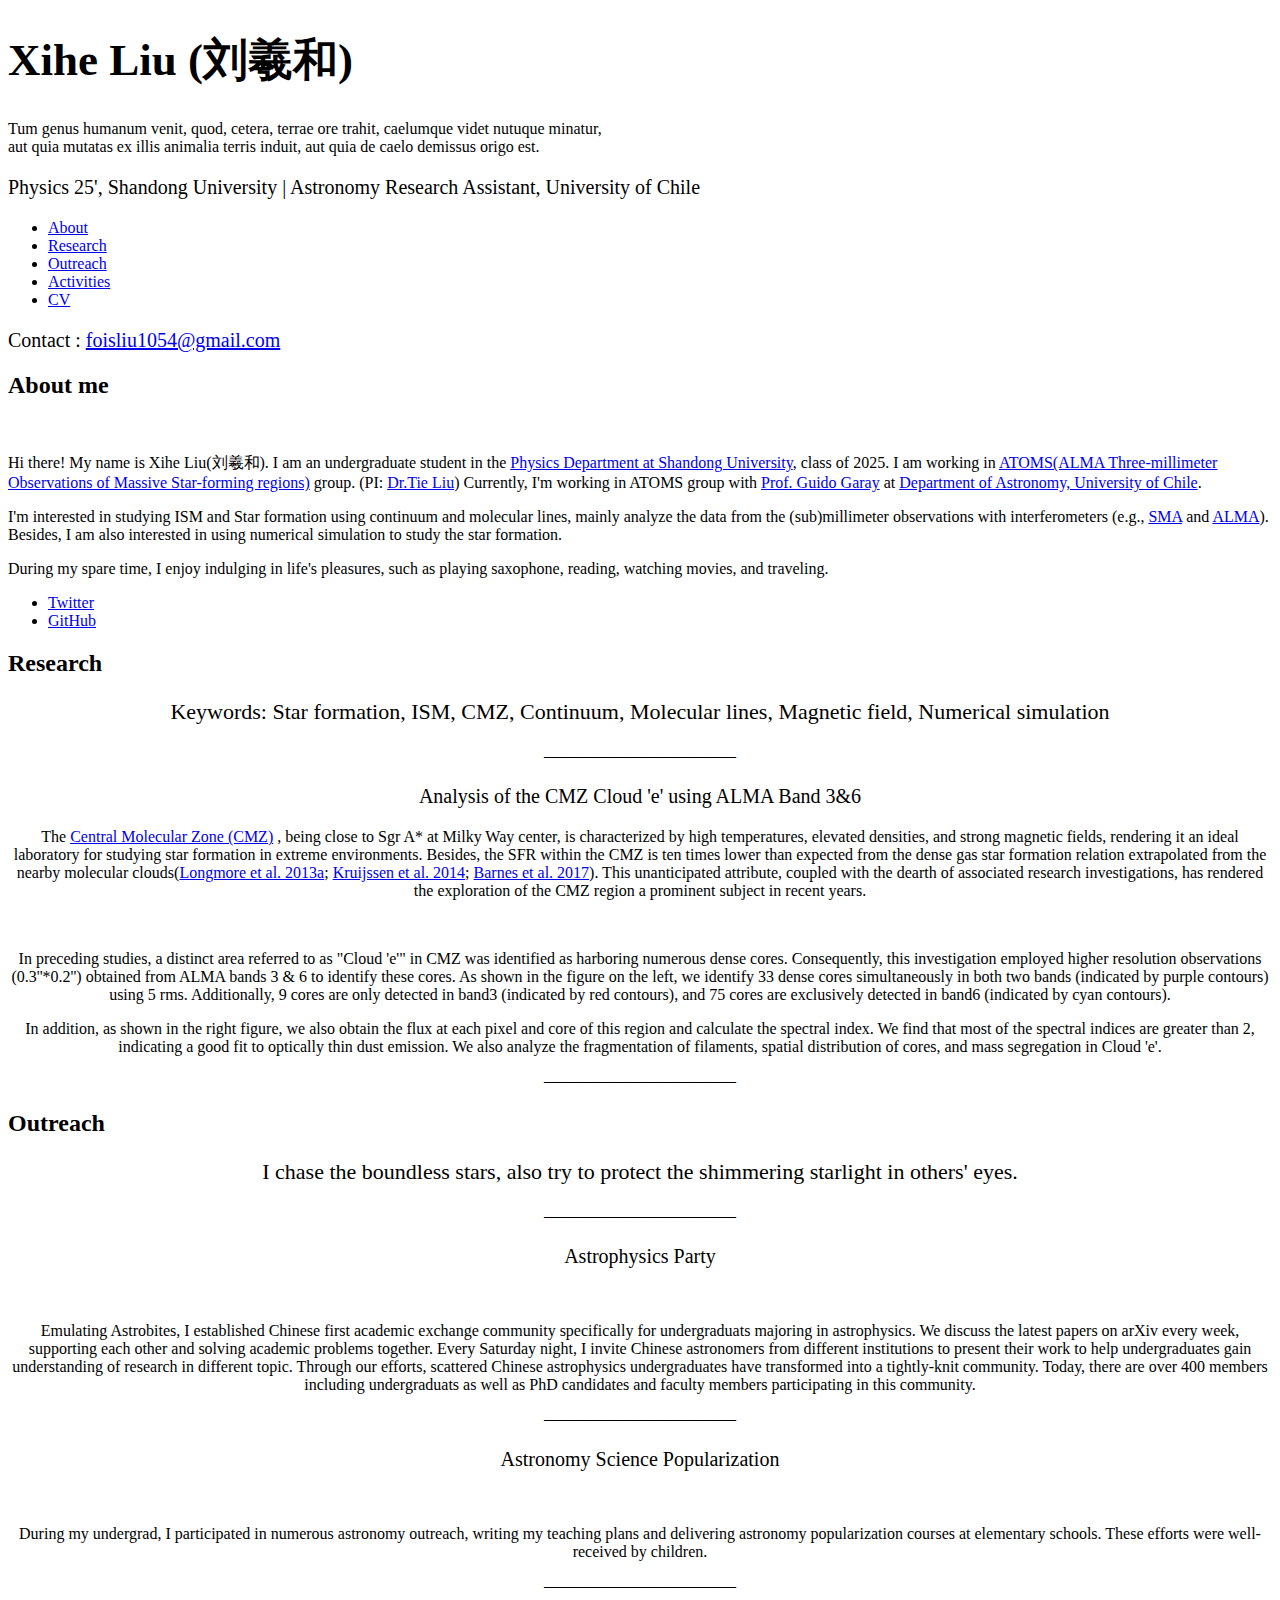
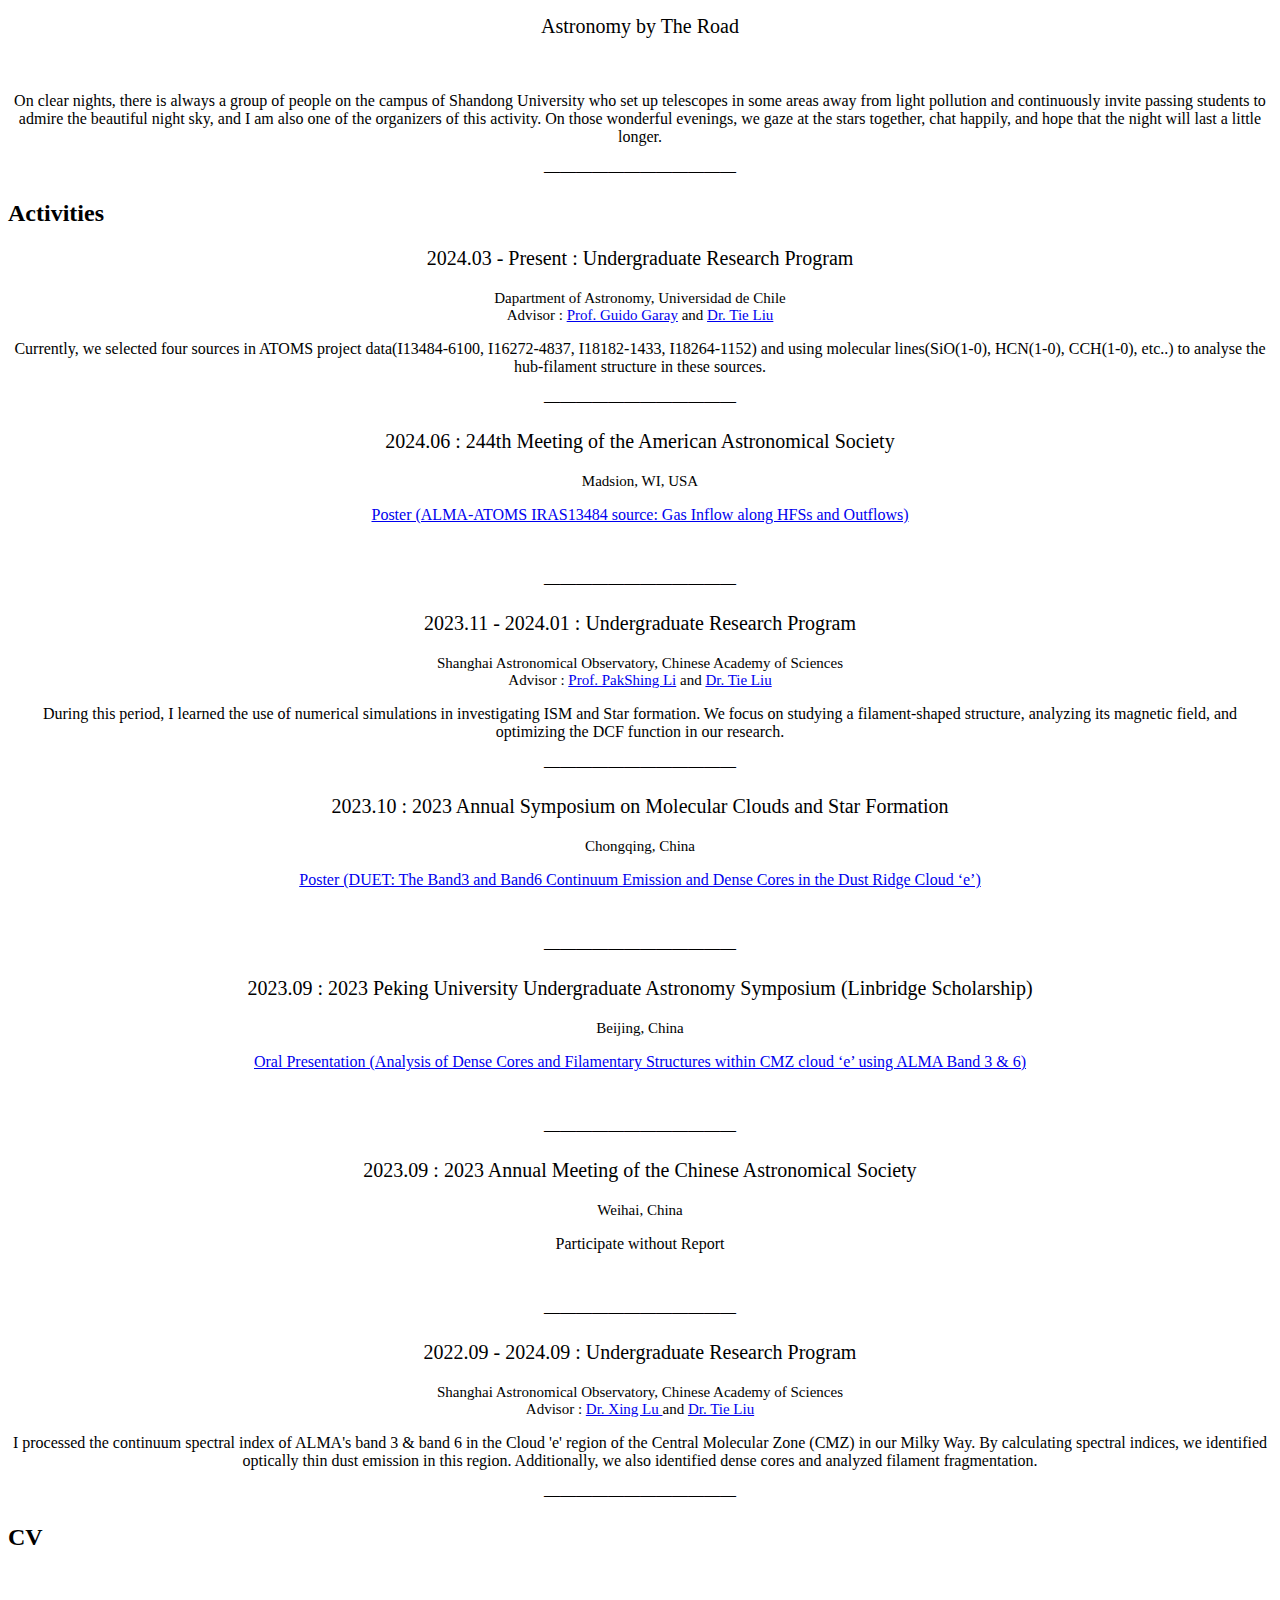
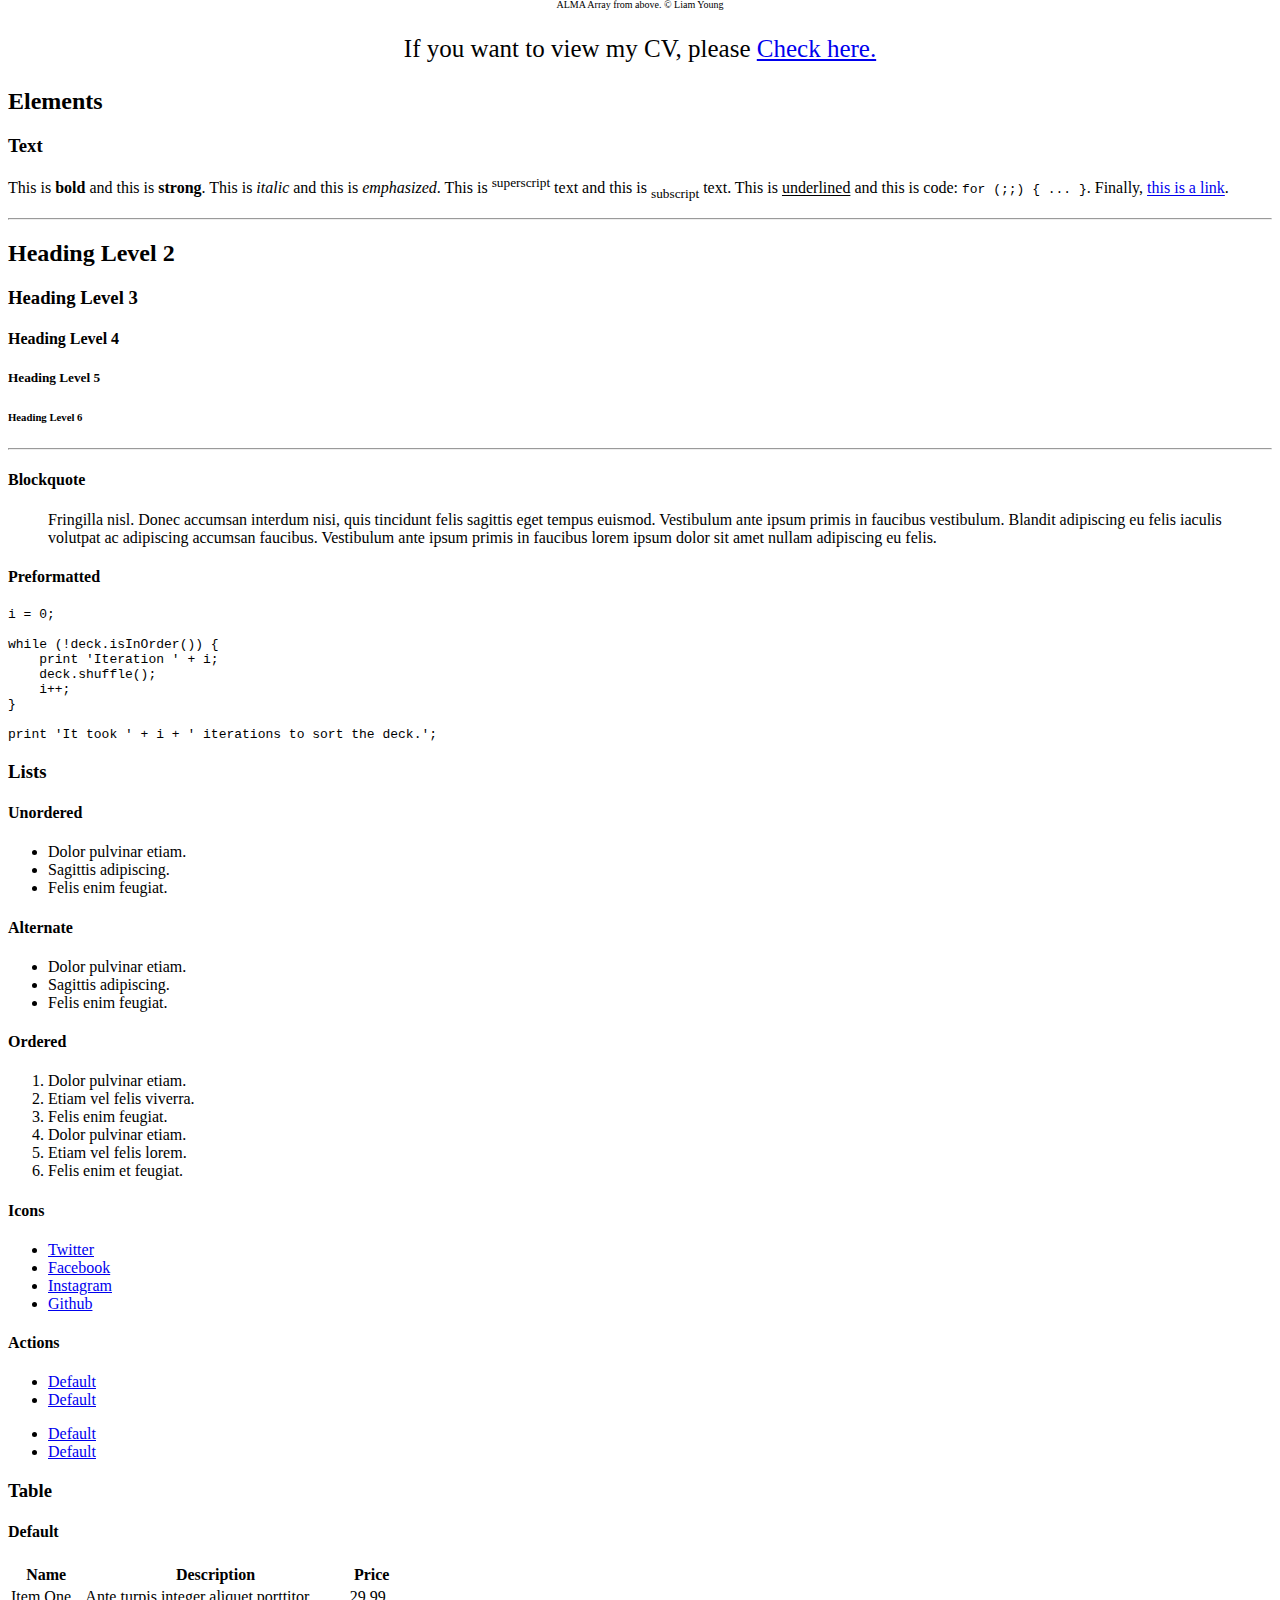
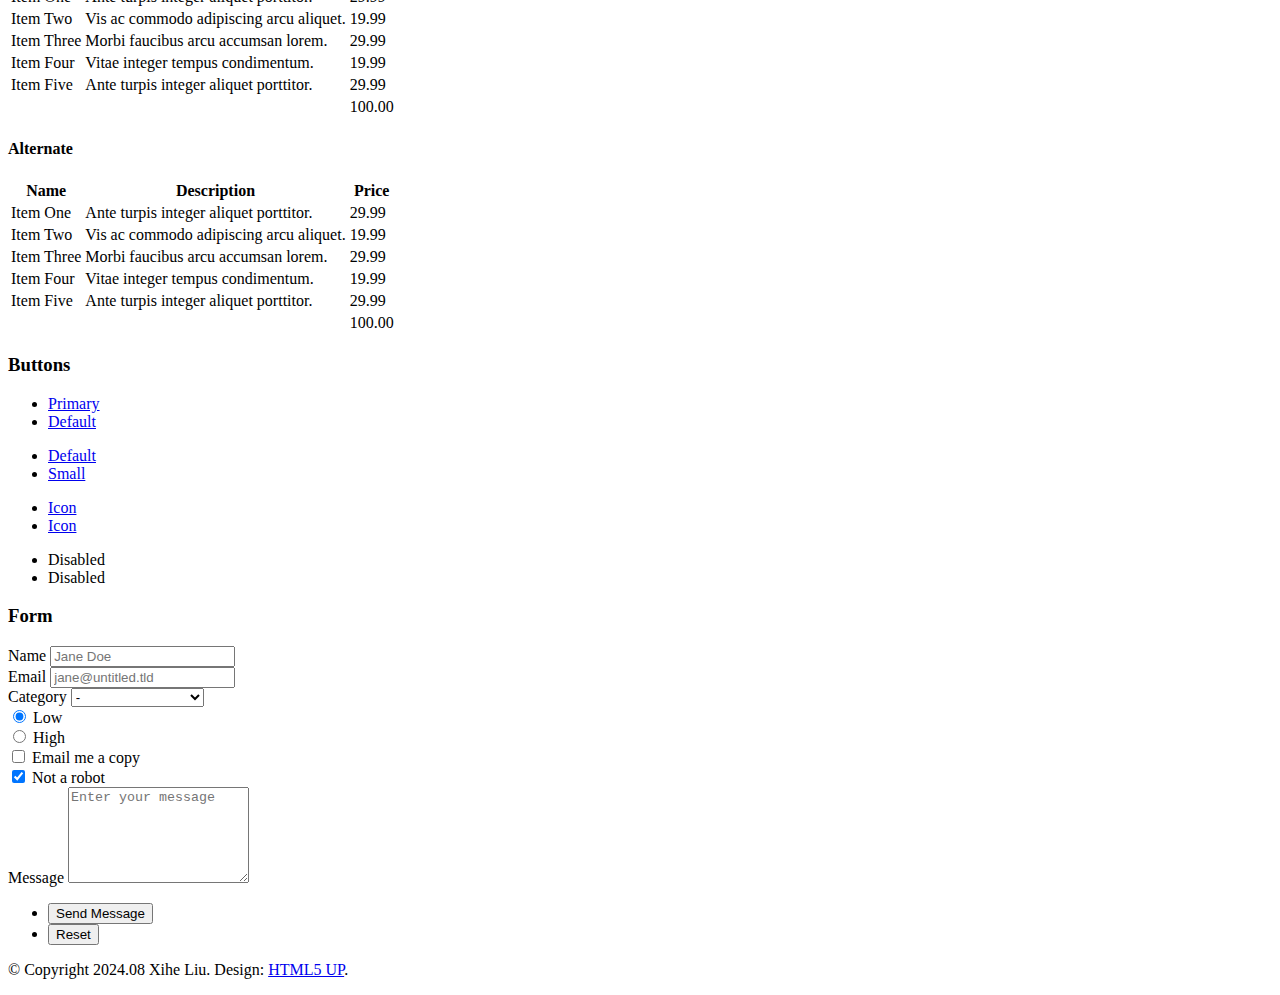
==== commit 16cfdd74: "Update index.html" ====
--- a/index.html
+++ b/index.html
@@ -1,519 +1,508 @@
-<!DOCTYPE html>
-<html>
-
-<head>
-    <meta charset="UTF-8" />
-    <meta name="description" content="XiheLiu">
-    <meta http-equiv="X-UA-Compatible" content="IE=edge,chrome=1">
-    <title>Xihe Liu(刘羲和)</title>
-    <meta name="viewport" content="width=device-width, initial-scale=1.0, minimum-scale=1.0, maximum-scale=1.0, user-scalable=0">
-    <link rel="stylesheet" type="text/css" href="./css/bootstrap.css">
-    <link rel="stylesheet" type="text/css" href="./css/style.css">
-    <link rel="stylesheet" href="./css/font-awesome.min.css">
-</head>
-
-<body>
-    <div class="wrapper" id="wrapper">
-        <header>
-            <div class="banner row" id="banner">
-                <div class="col-xs-12 col-sm-12 col-md-12 col-lg-12 noPadd slides-container" style="height:100%">
-                    <div class="slide">
-                        <img src="images/header-image/IMG_4829.JPG" width="1024" height="682">
-                    </div>
-                    <div class="slide">
-                        <img src="images/header-image/IMG_4829.JPG" width="1024" height="682">
-                    </div>
-                    <div class="slide">
-                        <img src="images/header-image/IMG_4829.JPG" width="1024" height="682">
-                    </div>
-                    <div class="slide">
-                        <img src="images/header-image/IMG_4829.JPG" width="1024" height="682">
-                    </div>
-                    <div class="slide">
-                        <img src="images/header-image/53230009083_4665106648_k.jpg" width="1024" height="682">
-                    </div>
-                    <div class="slide">
-                        <img src="images/header-image/53230009083_4665106648_k.jpg" width="1024" height="682">
-                    </div>
-                    <div class="slide">
-                        <img src="images/header-image/53230009083_4665106648_k.jpg" width="1024" height="682">
-                    </div>
-                    <div class="slide">
-                        <img src="images/header-image/53230009083_4665106648_k.jpg" width="1024" height="682">
-                    </div>
-                </div>
-                <div class="bannerText container">
-                    <h1>Xihe Liu(刘羲和）
-                    </h1>
-                    <p>
-                    </p>    
-                    <p style="font-size: 15px;">
-                        Tum genus humanum venit, quod, cetera, terrae ore trahit, caelumque videt nutuque minatur,
-                        aut quia mutatas ex illis animalia terris induit, aut quia de caelo demissus origo est.
-                    </p> 
-                    <p style="font-size: 22px;">
-                        Love astronomy, symphonic music and poetry.
-                    </p>
-                </div>
-            </div>
-            <div class="menu">
-                <div class="navbar-wrapper">
-                    <div class="container">
-                        <div class="navwrapper">
-                            <div class="navbar navbar-inverse navbar-static-top">
-                                <div class="container">
-                                    <div class="navbar-header">
-                                        <button type="button" class="navbar-toggle" data-toggle="collapse" data-target=".navbar-collapse">
-                                            <span class="icon-bar"></span>
-                                            <span class="icon-bar"></span>
-                                            <span class="icon-bar"></span>
-                                        </button>
-                                        <a class="navbar-brand" href="#">Menu</a>
-                                    </div>
-                                    <div class="navbar-collapse collapse">
-                                        <ul class="nav navbar-nav nav-justified">
-                                            <li class="first menuItem homeLink active">
-                                                <a href="#wrapper">HOME</a>
-                                            </li>
-                                            <li class="menuItem">
-                                                <a href="#aboutme">ABOUT</a>
-                                            </li>
-                                            <li class="menuItem">
-                                                <a href="#technical">RESEARCH</a>
-                                            </li>
-                                            <li class="menuItem">
-                                                <a href="#exprience">OUTRESEARCH</a>
-                                            </li>
-                                            <li class="menuItem">
-                                                <a href="#reffernces">activities</a>
-                                            </li>
-                                            <li class="menuItem">
-                                                <a href="#contact">CV</a>
-                                            </li>
-                                        </ul>
-                                    </div>
-                                </div>
-                            </div>
-                        </div>
-                    </div>
-                </div>
-            </div>
-        </header>
-        <section class="aboutme" id="aboutme">
-            <div class="container">
-                <div class="row">
-                    <div class="col-xs-12 col-sm-12 col-md-12 col-lg-12 aboutCont">
-                        <div class="heading clearfix">
-                            <h2>ABOUT ME</h2>
-                        </div>
-                        <div class="content-wrapper">
-                            <div class="left-content">
-                                <div class="description">
-                                    <p style="font-size: 15px;">
-                                        <br>
-                                        Hi there! My name is Xihe Liu(刘羲和). I am an undergraduate student in the <a href="http://www.en.phy.sdu.edu.cn/">Physics Department at Shandong University</a>, class of 2025. 
-                                        I am working in <a href="http://astro.shao.cas.cn/lytz/group/202208/t20220825_713130.html">ATOMS(ALMA Three-millimeter Observations of Massive Star-forming regions)</a> group. (PI: <a href="http://astro-en.shao.cas.cn/people/staff/index_40228.html?json=http://sourcedb.shao.cas.cn/zw/adpl/staff/202003/t20200310_5509269.json">Dr.Tie Liu</a>) 
-                                        Currently, I'm working in ATOMS group with <a href="https://das.uchile.cl/integrantes/guido-garay/?lang=en">Prof. Guido Garay</a> at <a href="https://das.uchile.cl/?lang=en">Department of Astronomy, University of Chile</a>.
-                                        <br><br>
-                                        I'm interested in studying ISM and Star formation using continuum and molecular lines, mainly analyze the data from the (sub)millimeter observations with interferometers (e.g., <a href="https://www.eaobservatory.org/east-asia-observatory/sma/">SMA</a> and <a href="https://almascience.nao.ac.jp/">ALMA</a> Band3 & Band6). 
-                                        Besides, I am also interested in using numerical simulation to study the star formation.                                 
-                                        <br><br>
-                                        During my spare time, I enjoy indulging in life's pleasures, such as playing saxophone, reading, watching movies, and traveling.
-                                    </p>
-                                </div>
-                            </div>
-                            <div class="right-content">
-                                <div class="image-0">
-                                    <img src="images/9e8269eefb180c09eeb27078a923adef.jpg" alt="aboutme">
-                                </div>
-                                <div class="image-grid">
-                                    <div class="image-item">
-                                        <a href="./Xihe_cv.pdf" target="_blank">
-                                            <img src="images/CV.png" alt="Image 1">
-                                        </a>
-                                    </div>
-                                    <div class="image-item">
-                                        <a href="https://orcid.org/my-orcid?orcid=0000-0001-9893-1898">
-                                            <img src="images/image_processing20210620-25158-1qkutsw.png" alt="Image 2">
-                                        </a>
-                                    </div>
-                                    <div class="image-item">
-                                        <a href="mailto:foisliu1054@gmail.com">
-                                            <img src="images/R-1.png" alt="Image 3">
-                                        </a>
-                                    </div>
-                                    <div class="image-item">
-                                        <a href="https://github.com/foisliu">
-                                            <img src="images/R-2.png" alt="Image 4">
-                                        </a>
-                                    </div>
-                                    <div class="image-item">
-                                        <a href="https://twitter.com/foisliu1054">
-                                            <img src="images/R.png" alt="Image 5">
-                                        </a>
-                                    </div>
-                                </div>
-                            </div>
-                        </div>
-                    </div>
-                </div>
-            </div>
-        </section>
-        
-        <style>
-            .content-wrapper {
-                display: flex;
-            }
-        
-            .left-content {
-                flex: 1;
-                padding-right: 60px;
-            }
-        
-            .description {
-                padding-bottom: 20px;
-            }
-        
-            .buttons {
-                text-align: center;
-                margin-top: 20px;
-            }
-        
-            .right-content {
-                flex: 1;
-                display: flex;
-                flex-direction: column;
-                align-items: flex-end;
-            }
-        
-            .image-grid {
-                display: flex;
-                flex-wrap: wrap;
-                justify-content: flex-end;
-                margin-top: 50px;
-                margin-left: 30px; /* 添加右边距 */
-                margin-bottom: 10px; 
-            }
-        
-            .image-item {
-                flex-basis: calc(20% - 30px); 
-                margin-right: 20px;
-                text-align: center;
-                transform: translateX(-84px); 
-            }
-        
-            .image-item:last-child {
-                margin-right: 0;
-            }
-        
-            .image-item img {
-                max-width: 50%;
-                height: auto;
-            }
-            
-            .image-0 {
-                margin-left: 50px; /* 添加右边距 */
-            }
-
-            .image-0 img {
-                max-width: 70%;
-                height: auto;
-                margin-top: 20px; 
-            }
-
-            .image-wrapper img {
-                max-width: 75%;
-                height: auto;
-                margin-top: 20px; 
-            }
-        </style>
-        
-        <style>
-            @media (max-width: 768px) {
-                .content-wrapper {
-                    display: flex;
-                    flex-direction: column;
-                }
-                .left-content {
-                    order: 2;
-                }
-                .right-content {
-                    order: 1;
-                    margin: 0 20px; 
-                }
-            }
-        </style>
-        
-        <section class="technical" id="technical">
-            <div class="container">
-                <div class="heading">
-                    <h2 id="technical_title">RESEARCH</h2>
-                </div>
-                <div class="row">
-                    <p style="font-size: 20px; text-align: center; max-width: 800px; margin: 0 auto;">
-                        keywords: Star formation, ISM, CMZ, Continuum, Molecular lines, Magnetic field, Numerical simulation
-                    </p>
-                    <p style="text-align: center; ">
-                        ————————————————————————————
-                    </p>
-                    <p style="font-size: 23px; text-align: center; color:rgb(156, 156, 156)">
-                        Analysis of the CMZ Cloud 'e' using ALMA Band 3&6
-                    </p>
-                    <p style="font-size: 15px; text-align: center; ">
-                        The <a href="https://lweb.cfa.harvard.edu/sma/LargeScale/CMZ/">Central Molecular Zone (CMZ)</a> presents an opportune locale for investigating star formation owing to its high temperature, high density, and strong turbulence in the gas. Nevertheless, the star formation rate within the CMZ is unexpectedly ten times lower than anticipated (<a href="https://academic.oup.com/mnras/article/429/2/987/1032933">Longmore et al. 2013a</a>; <a href="https://academic.oup.com/mnras/article/440/4/3370/1113695">Kruijssen et al. 2014</a>; <a href="https://academic.oup.com/mnras/article/469/2/2263/3747500">Barnes et al. 2017</a>). This unanticipated attribute, coupled with the dearth of associated research investigations, has rendered the exploration of the CMZ region a prominent subject in recent years.
-                    </p>
-                    <div class="content-wrapper">
-                        <div class="left-content">
-                            <p style="font-size: 14px; text-align: center; ">
-                                In preceding studies, a distinct area referred to as "Cloud 'e'" within the region of the CMZ was identified as harboring numerous dense cores. Consequently, this investigation employed higher resolution observations (0.3''*0.2'') obtained from ALMA bands 3 & 6 to corroborate these cores.
-                            </p>
-                            <p style="font-size: 14px; text-align: center;">
-                                As shown in the figure on the right, we identify 33 dense cores simultaneously in both two bands (indicated by purple contours) using a signal-to-noise ratio of 5. Additionally, 9 cores are only detected in band3 (indicated by red contours), and 75 cores are exclusively detected in band6 (indicated by cyan contours).
-                            </p>
-                        </div>
-                        <div class="right-content">
-                            <div class="image-wrapper">
-                                <img src="images/bbbbbbbb.png" alt="Description of the image">
-                            </div>
-                        </div>
-                    </div>
-                    <div class="content-wrapper">
-                        <div class="left-content">
-                            <div class="image-wrapper">
-                                <img src="images/SpecIdx_pixel_part_副本.png" alt="Description of the image">
-                            </div>
-                        </div>
-                        <div class="right-content">
-                            <p style="font-size: 14px; text-align: center; ">
-                                <br>
-                                In addition, as shown in the left figure, we also obtain the flux at each pixel of this region and calculate the spectral index at each pixel. We find that most of the spectral indices are greater than 2, indicating a good fit to optically thin dust emission.
-                            </p>
-                            <p style="font-size: 14px; text-align: center; ">
-                                We also calculate the spectral index and mass of each dense core and conduct a detailed analysis. We also analyze the fragmentation of filaments, spatial distribution of cores, and mass segregation in Cloud 'e'.
-                            </p>
-                        </div>
-                    </div>
-                </div>
-            </div>
-        </section>
-
-        <section class="exprience" id="exprience">
-            <div class="container">
-                <div class="heading">
-                    <h2>OUTRESEARCH</h2>
-                    <p style="font-size: 20px; text-align: center; max-width: 800px; margin: 0 auto;">
-                    I chase the boundless stars, <br>
-                    also try to protect the shimmering starlight in others' eyes.
-                    </p>
-                </div>
-                <div class="row waterfall" data-col-min-width="375">
-                    <div class="col-xs-12 col-sm-6 col-md-4 col-lg-4 refBox">
-                        <div class="refBoxcon" style="background-image: url('images/IMG_2202.jpg'); background-size: cover; background-position: center; z-index: 1; padding-top: 65px;">
-                            <p>
-                                <br><br><br><br><br><br><br><br><br><br>
-                            </p>
-                            <h3>
-                            <a href="index/index1.html">Astro Science Popularization</a>
-                            </h3>
-                        </div>
-                    </div>
-                    <div class="col-xs-12 col-sm-6 col-md-4 col-lg-4 refBox">
-                        <div class="refBoxcon" style="background-image: url('images/861692716292_.pic.jpg'); background-size: cover; background-position: center; z-index: 1; padding-top: 65px;">
-                            <p>
-                                <br><br><br><br><br><br><br><br><br><br><br><br><br>
-                            </p>
-                            <h3>
-                            <a href="index/index2.html">Astronomy by The Road</a>
-                            </h3>
-                        </div>
-                    </div>
-                    <div class="col-xs-12 col-sm-6 col-md-4 col-lg-4 refBox">
-                        <div class="refBoxcon"  style="background-image: url('images/871692716970_.pic.jpg'); background-size: cover; background-position: center; z-index: 1; padding-top: 65px;">
-                            <p>
-                                <br><br><br><br><br><br><br><br><br>
-                            </p>
-                            <h3>
-                            <a href="index/index3.html">Astrophysics Party</a>
-                            </h3>
-                        </div>
-                    </div>
-                </div>
-            </div>
-        </section>
-
-        <section class="reffernces" id="reffernces">
-            <div class="container">
-        <div class="heading">
-            <h2>Activities</h2>
-        </div>
-        <div class="row workDetails">
-            <div class="col-xs-12 col-sm-3 col-md-2 col-lg-2">
-                <div class="workYear">
-                    <span class="prevY">2022,08</span>
-                    <span class="afterY">2023,08</span>
-                </div>
-            </div>
-            <div class="col-xs-12 col-sm-9 col-md-10 col-lg-10 rightArea">
-                <div class="arrowpart"></div>
-                <div class="exCon">
-                    <h4>Undergraduate Research Program</h4>
-                    <h5>Shanghai Astronomical Observatory, Chinese Academy of Sciences</h5>
-                    <p>During this period, I studied ISM and Star formation under the guidance of <a href="https://xinglunju.github.io/cn/index.html">Dr.Xing Lu </a> and <a href="http://astro-en.shao.cas.cn/people/staff/index_40228.html?json=http://sourcedb.shao.cas.cn/zw/adpl/staff/202003/t20200310_5509269.json">Dr.Tie Liu</a> at SHAO, and started conducting research. Under the supervision of Dr. Xing Lu, I processed the continuum spectral index of ALMA's band 3 & band 6 in the Cloud 'e' region of the Central Molecular Zone (CMZ) in our Milky Way. By calculating spectral indices, we identified optically thin dust emission in this region. Additionally, we also identified dense cores and analyzed filament fragmentation.</p>
-                </div>
-            </div>
-        </div>
-        <div class="row workDetails">
-            <div class="col-xs-12 col-sm-3 col-md-2 col-lg-2">
-                <div class="workYear">
-                    <span class="prevY">2023,08,27</span>
-                    <span class="afterY">2023,09,02</span>
-                </div>
-            </div>
-            <div class="col-xs-12 col-sm-9 col-md-10 col-lg-10 rightArea">
-                <div class="arrowpart"></div>
-                <div class="exCon">
-                    <h4>2023 Annual Meeting of the Chinese Astronomical Society</h4>
-                    <h5>Weihai, China</h5>
-                    <p>Participate without Report</p>
-                </div>
-            </div>
-        </div>
-        <div class="row workDetails">
-            <div class="col-xs-12 col-sm-3 col-md-2 col-lg-2">
-                <div class="workYear">
-                    <span class="prevY">2023,09,22</span>
-                </div>
-            </div>
-            <div class="col-xs-12 col-sm-9 col-md-10 col-lg-10 rightArea">
-                <div class="arrowpart"></div>
-                <div class="exCon">
-                    <h4>2023 PKU Undergraduate Astronomy Symposium</h4>
-                    <h5>Department of Astronomy, School of Physics, Peking University</h5>
-                    <p>Oral Presentation <br>
-                        Analysis of Dense Cores and Filamentary Structures
-                        within the Otamatone-shaped Cloud (CMZ Cloud 'e')
-                        using ALMA Band 3&6</p>
-                </div>
-            </div>
-        </div>
-        <div class="row workDetails">
-            <div class="col-xs-12 col-sm-3 col-md-2 col-lg-2">
-                <div class="workYear">
-                    <span class="prevY">2023,10,26</span>
-                    <span class="afterY">2023,10,31</span>
-                </div>
-            </div>
-            <div class="col-xs-12 col-sm-9 col-md-10 col-lg-10 rightArea">
-                <div class="arrowpart"></div>
-                <div class="exCon">
-                    <h4>2023 Annual Symposium on Molecular Clouds and Star Formation</h4>
-                    <h5>Chongqing, China</h5></h5>
-                    <p>Poster 
-                    <br>(DUET: the Band3 and Band6 Continuum Emission and Dense Cores in the Dust Ridge Cloud 'e')
-                    <br>You can read my poster through <a href="./Poster_xihe.pdf">this link</a>.</p>
-                </div>
-            </div>
-        </div>
-        <div class="row workDetails">
-            <div class="col-xs-12 col-sm-3 col-md-2 col-lg-2">
-                <div class="workYear">
-                    <span class="prevY">2023,08</span>
-                    <span class="afterY">2024,01</span>
-                </div>
-            </div>
-            <div class="col-xs-12 col-sm-9 col-md-10 col-lg-10 rightArea">
-                <div class="arrowpart"></div>
-                <div class="exCon">
-                    <h4>Undergraduate Research Program</h4>
-                    <h5>Shanghai Astronomical Observatory, Chinese Academy of Sciences</h5>
-                    <p>During this period, I have been studying under <a href="http://astro-en.shao.cas.cn/people/staff/index_40228.html?json=http://sourcedb.shao.cas.cn/zw/adpl/staff/202003/t20200310_5509269.json">Dr.Tie Liu</a> and <a href="https://tac.berkeley.edu/people/pak-shing-li/">Dr. PakShing Li</a> at SHAO to learn the use of numerical simulations in investigating ISM and Star formation. We focus on studying a filament-shaped structure, analyzing its magnetic field, and optimizing the DCF function in our research.</p>
-                </div>
-            </div>
-        </div>   
-        <div class="row workDetails">
-            <div class="col-xs-12 col-sm-3 col-md-2 col-lg-2">
-                <div class="workYear">
-                    <span class="prevY">2024,03</span>
-                    <span class="afterY">Up to now</span>
-                </div>
-            </div>
-            <div class="col-xs-12 col-sm-9 col-md-10 col-lg-10 rightArea">
-                <div class="arrowpart"></div>
-                <div class="exCon">
-                    <h4>Undergraduate Research Program</h4>
-                    <h5>Dapartment of Astronomy, Universidad de Chile</h5></h5>
-                    <p>Currently, I'm working in ATOMS group with <a href="https://das.uchile.cl/integrantes/guido-garay/?lang=en">Prof. Guido Garay</a> at <a href="https://das.uchile.cl/?lang=en">Department of Astronomy, University of Chile</a>. We selected four sources in ATOMS project data(I13484-6100, I16272-4837, I18182-1433, I18264-1152) and using molecular lines(SiO(1-0), HCN(1-0), CCH(1-0), etc..) to analyse the hub-filament structure in these sources.
-                    </p>
-                </div>
-            </div>
-        </div>
-        <div class="row workDetails">
-            <div class="col-xs-12 col-sm-3 col-md-2 col-lg-2">
-                <div class="workYear">
-                    <span class="prevY">2024,06,09</span>
-                    <span class="afterY">2024,06,13</span>
-                </div>
-            </div>
-            <div class="col-xs-12 col-sm-9 col-md-10 col-lg-10 rightArea">
-                <div class="arrowpart"></div>
-                <div class="exCon">
-                    <h4>224th Meeting of American Astronomical Society</h4>
-                    <h5>Madison, WI, USA</h5></h5>
-                    <p>Oral Presentation</p>
-                </div>
-            </div>
-        </div>
-    </div>
-</section>
-
-        <section class="contact" id="contact">
-            <div class="container topCon">
-                <div class="heading">
-                    <h2>CV</h2>
-                </div>
-                <div class="row">
-                    <p style="font-size: 25px; text-align: center; max-width: 800px; margin: 0 auto; color: rgb(145, 145, 145);">
-                        If you want to view my CV, please <a href="./Xihe_cv.pdf">Check here.</a>  
-                        <br><br><br><br><br>
-                    </p>
-                </div>  
-            </div>
-        </section>
-        <p style="text-align: center; color:rgb(56,56,56)">
-            ——————————————————————————————————————————————————————
-            <br>
-            © Copyright 2024.04 XiheLiu. All Rights Reserved. | Developed by LuckFairy Theme by Github Pages.
-        </p>
-    </div>
-    <script src="./js/jquery-2.1.4.min.js"></script>
-    <script src="./js/bootstrap.js"></script>
-    <script src="./js/jquery.waterfall.js"></script>
-    <script src="./js/stickUp.js"></script>
-    <script type="text/javascript">
-    jQuery(function($) {
-        $(document).ready(function() {
-            //enabling stickUp on the '.navbar-wrapper' class
-
-            $('.navbar-wrapper').stickUp({
-                parts: {
-                    0: 'wrapper',
-                    1: 'aboutme',
-                    2: 'technical',
-                    3: 'exprience',
-                    4: 'reffernces',
-                    5: 'contact'
-                },
-                itemClass: 'menuItem',
-                itemHover: 'active',
-                topMargin: 'auto'
-            });
-        });
-    });
-    </script>
-    <script src="./js/jquery.superslides.js"></script>
-    <script src="./js/jquery.easing.min.js"></script>
-    <script src="./js/custom.js"></script>
-    <script src="js/jquery.easypiechart.js"></script>
-</body>
-
-</html>
+<!DOCTYPE HTML>
+<!--
+	Dimension by HTML5 UP
+	html5up.net | @ajlkn
+	Free for personal and commercial use under the CCA 3.0 license (html5up.net/license)
+-->
+<html>
+	<head>
+		<meta charset="utf-8" />
+		<meta name="description" content="XiheLiu">
+		<meta name="description" content="刘羲和">
+		<meta http-equiv="X-UA-Compatible" content="IE=edge,chrome=1">
+		<title>Xihe Liu(刘羲和)</title>
+		<meta name="viewport" content="width=device-width, initial-scale=1, user-scalable=no" />
+		<link rel="stylesheet" href="assets/css/main.css" />
+		<noscript><link rel="stylesheet" href="assets/css/noscript.css" /></noscript>
+	</head>
+	<body class="is-preload">
+
+		<!-- Wrapper -->
+			<div id="wrapper">
+
+				<!-- Header -->
+					<header id="header">
+						<div class="content">
+							<div class="inner">
+								<h1 style="font-size: 45px;">Xihe Liu (刘羲和)</h1>
+								<p>Tum genus humanum venit, quod, cetera, terrae ore trahit, caelumque videt nutuque minatur,<br />
+									aut quia mutatas ex illis animalia terris induit, aut quia de caelo demissus origo est.
+								</p>
+								<p style="font-size: 20px;">
+									Physics 25', Shandong University | Astronomy Research Assistant, University of Chile
+								</p>
+							</div>
+						</div>
+						<nav>
+							<ul>
+								<li><a href="#About">About</a></li>
+								<li><a href="#Research">Research</a></li>
+								<li><a href="#Outreach">Outreach</a></li>
+								<li><a href="#Activities">Activities</a></li>
+								<li><a href="#CV">CV</a></li>
+								<!--<li><a href="#elements">Elements</a></li>-->
+							</ul>
+						</nav>
+						<p style="font-size: 20px;">
+							Contact : <a href="mailto:foisliu1054@gmail.com">foisliu1054@gmail.com</a>
+						</p>
+					</header>
+
+				<!-- Main -->
+					<div id="main">
+
+						<!-- Intro -->
+							<article id="About">
+								<h2 class="major">About me</h2>
+								<div style="text-align: center;">
+								<img src="images/pic01.jpg" alt="" style="width: 40%;"/></span>
+								</div>
+								<p>Hi there! My name is Xihe Liu(刘羲和). I am an undergraduate student in the <a href="http://www.en.phy.sdu.edu.cn/">Physics Department at Shandong University</a>, class of 2025. 
+									I am working in <a href="http://astro.shao.cas.cn/lytz/group/202208/t20220825_713130.html">ATOMS(ALMA Three-millimeter Observations of Massive Star-forming regions)</a> group. (PI: <a href="http://astro-en.shao.cas.cn/people/staff/index_40228.html?json=http://sourcedb.shao.cas.cn/zw/adpl/staff/202003/t20200310_5509269.json">Dr.Tie Liu</a>) 
+									Currently, I'm working in ATOMS group with <a href="https://das.uchile.cl/integrantes/guido-garay/?lang=en">Prof. Guido Garay</a> at <a href="https://das.uchile.cl/?lang=en">Department of Astronomy, University of Chile</a>.
+								<p>I'm interested in studying ISM and Star formation using continuum and molecular lines, mainly analyze the data from the (sub)millimeter observations with interferometers (e.g., <a href="https://www.eaobservatory.org/east-asia-observatory/sma/">SMA</a> and <a href="https://almascience.nao.ac.jp/">ALMA</a>). 
+									Besides, I am also interested in using numerical simulation to study the star formation.                                 
+								</p>
+								<p>During my spare time, I enjoy indulging in life's pleasures, such as playing saxophone, reading, watching movies, and traveling.
+								</p>
+								<ul class="icons">
+									<li><a href="https://twitter.com/foisliu1054" class="icon brands fa-twitter"><span class="label">Twitter</span></a></li>
+									<li><a href="https://github.com/foisliu" class="icon brands fa-github"><span class="label">GitHub</span></a></li>
+								</ul>
+							</article>
+
+						<!-- Work -->
+							<article id="Research">
+								<h2 class="major">Research</h2>
+								<p style="font-size: 22px; text-align: center;">Keywords: Star formation, ISM, CMZ, Continuum, Molecular lines, Magnetic field, Numerical simulation
+								</p>
+								<p style="text-align: center; ">
+									————————————
+								</p>
+								<p style="font-size: 20px;text-align: center">Analysis of the CMZ Cloud 'e' using ALMA Band 3&6
+								</p>
+								<p style="text-align: center">
+									The <a href="https://lweb.cfa.harvard.edu/sma/LargeScale/CMZ/">Central Molecular Zone (CMZ)</a> , being close to Sgr A* at Milky Way center, is characterized by high temperatures, elevated densities, and strong magnetic fields, rendering it
+									an ideal laboratory for studying star formation in extreme environments. 
+									Besides, the SFR within the CMZ is ten times lower than expected from the dense gas star formation relation extrapolated from the nearby molecular clouds(<a href="https://academic.oup.com/mnras/article/429/2/987/1032933">Longmore et al. 2013a</a>; <a href="https://academic.oup.com/mnras/article/440/4/3370/1113695">Kruijssen et al. 2014</a>; <a href="https://academic.oup.com/mnras/article/469/2/2263/3747500">Barnes et al. 2017</a>).
+									This unanticipated attribute, coupled with the dearth of associated research investigations, has rendered the exploration of the CMZ region a prominent subject in recent years.
+								</p>
+								<div class="image main">
+									<img src="images/research_pic01.jpg" alt="" style="width: 50%; display: inline-block; margin-right: 1%;" />
+									<img src="images/research_pic02.jpg" alt="" style="width: 47.15%; display: inline-block;" />
+								</div>
+								<p style="text-align: center">
+									In preceding studies, a distinct area referred to as "Cloud 'e'" in CMZ was identified as harboring numerous dense cores. Consequently, this investigation employed higher resolution observations (0.3''*0.2'') obtained from ALMA bands 3 & 6 to identify these cores.
+									As shown in the figure on the left, we identify 33 dense cores simultaneously in both two bands (indicated by purple contours) using 5 rms. Additionally, 9 cores are only detected in band3 (indicated by red contours), and 75 cores are exclusively detected in band6 (indicated by cyan contours).
+								</p>
+								<p style="text-align: center">
+									In addition, as shown in the right figure, we also obtain the flux at each pixel and core of this region and calculate the spectral index. We find that most of the spectral indices are greater than 2, indicating a good fit to optically thin dust emission.
+									We also analyze the fragmentation of filaments, spatial distribution of cores, and mass segregation in Cloud 'e'.
+								</p>
+								<p style="text-align: center; ">
+									————————————
+								</p>					
+							</article>
+
+						<!-- About -->
+							<article id="Outreach">
+								<h2 class="major">Outreach</h2>
+								<p style="font-size: 22px; text-align: center;">I chase the boundless stars, also try to protect the shimmering starlight in others' eyes.
+								</p>
+								<p style="text-align: center; ">
+									————————————
+								</p>
+								<p style="font-size: 20px;text-align: center">Astrophysics Party
+								</p>
+								<span class="image main"><img src="images/Outreach_pic01.jpg" alt="" /></span>
+								<p style="text-align: center">
+									Emulating Astrobites, I established Chinese first academic exchange community specifically for undergraduats majoring in astrophysics.
+									We discuss the latest papers on arXiv every week, supporting each other and solving academic problems together. 
+									Every Saturday night, I invite Chinese astronomers from different institutions to present their work to help undergraduates gain understanding of research in different topic. 
+									Through our efforts, scattered Chinese astrophysics undergraduates have transformed into a tightly-knit community. Today, there are over 400 members including undergraduats as well as PhD candidates and faculty members participating in this community.
+								</p>
+								<p style="text-align: center; ">
+									————————————
+								</p>
+								<p style="font-size: 20px;text-align: center">Astronomy Science Popularization
+								</p>
+								<span class="image main"><img src="images/Outreach_pic02.jpg" alt="" /></span>
+								<p style="text-align: center">
+									During my undergrad, I participated in numerous astronomy outreach, writing my teaching plans and delivering astronomy popularization courses at elementary schools. 
+									These efforts were well-received by children. 
+								<p style="text-align: center; ">
+									————————————
+								</p>
+								<p style="font-size: 20px;text-align: center">Astronomy by The Road
+								</p>
+								<span class="image main"><img src="images/Outreach_pic03.jpg" alt="" /></span>
+								<p style="text-align: center">
+									On clear nights, there is always a group of people on the campus of Shandong University who set up telescopes in some areas away from light pollution and continuously invite passing students to admire the beautiful night sky,
+									and I am also one of the organizers of this activity. On those wonderful evenings, we gaze at the stars together, chat happily, and hope that the night will last a little longer.
+								<p style="text-align: center; ">
+									————————————
+								</p>
+							</article>
+
+						<!-- Contact -->
+							<article id="Activities">
+								<h2 class="major">Activities</h2>
+								<p style="font-size: 20px;text-align: center">2024.03 - Present : Undergraduate Research Program
+								</p>
+								<p style="font-size: 15px;text-align: center">Dapartment of Astronomy, Universidad de Chile </br>
+									Advisor : <a href="https://das.uchile.cl/integrantes/guido-garay/?lang=en">Prof. Guido Garay</a> and <a href="http://astro-en.shao.cas.cn/people/staff/index_40228.html?json=http://sourcedb.shao.cas.cn/zw/adpl/staff/202003/t20200310_5509269.json">Dr. Tie Liu</a>
+								</p>
+								<p style="text-align: center; ">
+									Currently, we selected four sources in ATOMS project data(I13484-6100, I16272-4837, I18182-1433, I18264-1152) and using molecular lines(SiO(1-0), HCN(1-0), CCH(1-0), etc..) to analyse the hub-filament structure in these sources.
+								</p>
+								<p style="text-align: center; ">
+									————————————
+								</p>
+								<p style="font-size: 20px;text-align: center">2024.06 : 244th Meeting of the American Astronomical Society
+								</p>
+								<p style="font-size: 15px;text-align: center">Madsion, WI, USA
+								</p>
+								<p style="text-align: center; ">
+									<a href="https://aas244-aas.ipostersessions.com/default.aspx?s=87-DF-28-EB-CD-C9-71-A4-A8-31-CD-C9-E6-8F-AE-7A#">
+										Poster (ALMA-ATOMS IRAS13484 source: Gas Inflow along HFSs and Outflows)
+									</a>
+								</p>
+								<span class="image main"><img src="images/Act_pic01.jpg" alt="" /></span>
+								<p style="text-align: center; ">
+									————————————
+								</p>
+								<p style="font-size: 20px;text-align: center">2023.11 - 2024.01 : Undergraduate Research Program
+								</p>
+								<p style="font-size: 15px;text-align: center">Shanghai Astronomical Observatory, Chinese Academy of Sciences</br>
+									Advisor : <a href="https://tac.berkeley.edu/people/pak-shing-li/">Prof. PakShing Li</a> and <a href="http://astro-en.shao.cas.cn/people/staff/index_40228.html?json=http://sourcedb.shao.cas.cn/zw/adpl/staff/202003/t20200310_5509269.json">Dr. Tie Liu</a>
+								</p>
+								<p style="text-align: center; ">
+									During this period, I learned the use of numerical simulations in investigating ISM and Star formation. 
+									We focus on studying a filament-shaped structure, analyzing its magnetic field, and optimizing the DCF function in our research.
+								</p>
+								<p style="text-align: center; ">
+									————————————
+								</p>
+								<p style="font-size: 20px;text-align: center">2023.10 : 2023 Annual Symposium on Molecular Clouds and Star Formation
+								</p>
+								<p style="font-size: 15px;text-align: center">Chongqing, China
+								</p>
+								<p style="text-align: center; ">
+									<a href="./Poster_xihe.pdf">
+										Poster (DUET: The Band3 and Band6 Continuum Emission and Dense Cores in the Dust Ridge Cloud ‘e’) 
+									</a>
+								</p>
+								<span class="image main"><img src="images/Act_pic02.jpg" alt="" /></span>
+								<p style="text-align: center; ">
+									————————————
+								</p>
+								<p style="font-size: 20px;text-align: center">2023.09 : 2023 Peking University Undergraduate Astronomy Symposium (Linbridge Scholarship)
+								</p>
+								<p style="font-size: 15px;text-align: center">Beijing, China
+								</p>
+								<p style="text-align: center; ">
+									<a href="./Oral_Talk_2023.pdf">
+										Oral Presentation (Analysis of Dense Cores and Filamentary Structures within CMZ cloud ‘e’ using ALMA Band 3 & 6)
+									</a>
+								</p>
+								<span class="image main"><img src="images/Act_pic03.jpg" alt="" /></span>
+								<p style="text-align: center; ">
+									————————————
+								</p>
+								<p style="font-size: 20px;text-align: center">2023.09 : 2023 Annual Meeting of the Chinese Astronomical Society
+								</p>
+								<p style="font-size: 15px;text-align: center">Weihai, China
+								</p>
+								<p style="text-align: center; ">
+									Participate without Report
+								</p>
+								<span class="image main"><img src="images/Act_pic04.jpg" alt="" /></span>
+								<p style="text-align: center; ">
+									————————————
+								</p>
+								<p style="font-size: 20px;text-align: center">2022.09 - 2024.09 : Undergraduate Research Program
+								</p>
+								<p style="font-size: 15px;text-align: center">Shanghai Astronomical Observatory, Chinese Academy of Sciences</br>
+									Advisor : <a href="https://xinglunju.github.io/cn/index.html">Dr. Xing Lu </a> and <a href="http://astro-en.shao.cas.cn/people/staff/index_40228.html?json=http://sourcedb.shao.cas.cn/zw/adpl/staff/202003/t20200310_5509269.json">Dr. Tie Liu</a>
+								</p>
+								<p style="text-align: center; ">I processed the continuum spectral index of ALMA's band 3 & band 6 in the Cloud 'e' region of the Central Molecular Zone (CMZ) in our Milky Way. 
+									By calculating spectral indices, we identified optically thin dust emission in this region. 
+									Additionally, we also identified dense cores and analyzed filament fragmentation.</p>
+								<p style="text-align: center; ">
+									————————————
+								</p>
+							</article>
+						<!-- About -->
+							<article id="CV">
+								<h2 class="major">CV</h2>
+								<span class="image main"><img src="images/CV_pic01.jpg" alt="" /></span>
+								<p  style="font-size: 10px;text-align: center">
+									ALMA Array from above. © Liam Young								
+								</p>
+								<p  style="font-size: 25px;text-align: center">
+									If you want to view my CV, please <a href="./Xihe_cv.pdf">Check here.</a>  
+								</p>
+							</article>
+						<!-- Elements -->
+							<article id="elements">
+								<h2 class="major">Elements</h2>
+
+								<section>
+									<h3 class="major">Text</h3>
+									<p>This is <b>bold</b> and this is <strong>strong</strong>. This is <i>italic</i> and this is <em>emphasized</em>.
+									This is <sup>superscript</sup> text and this is <sub>subscript</sub> text.
+									This is <u>underlined</u> and this is code: <code>for (;;) { ... }</code>. Finally, <a href="#">this is a link</a>.</p>
+									<hr />
+									<h2>Heading Level 2</h2>
+									<h3>Heading Level 3</h3>
+									<h4>Heading Level 4</h4>
+									<h5>Heading Level 5</h5>
+									<h6>Heading Level 6</h6>
+									<hr />
+									<h4>Blockquote</h4>
+									<blockquote>Fringilla nisl. Donec accumsan interdum nisi, quis tincidunt felis sagittis eget tempus euismod. Vestibulum ante ipsum primis in faucibus vestibulum. Blandit adipiscing eu felis iaculis volutpat ac adipiscing accumsan faucibus. Vestibulum ante ipsum primis in faucibus lorem ipsum dolor sit amet nullam adipiscing eu felis.</blockquote>
+									<h4>Preformatted</h4>
+									<pre><code>i = 0;
+
+while (!deck.isInOrder()) {
+    print 'Iteration ' + i;
+    deck.shuffle();
+    i++;
+}
+
+print 'It took ' + i + ' iterations to sort the deck.';</code></pre>
+								</section>
+
+								<section>
+									<h3 class="major">Lists</h3>
+
+									<h4>Unordered</h4>
+									<ul>
+										<li>Dolor pulvinar etiam.</li>
+										<li>Sagittis adipiscing.</li>
+										<li>Felis enim feugiat.</li>
+									</ul>
+
+									<h4>Alternate</h4>
+									<ul class="alt">
+										<li>Dolor pulvinar etiam.</li>
+										<li>Sagittis adipiscing.</li>
+										<li>Felis enim feugiat.</li>
+									</ul>
+
+									<h4>Ordered</h4>
+									<ol>
+										<li>Dolor pulvinar etiam.</li>
+										<li>Etiam vel felis viverra.</li>
+										<li>Felis enim feugiat.</li>
+										<li>Dolor pulvinar etiam.</li>
+										<li>Etiam vel felis lorem.</li>
+										<li>Felis enim et feugiat.</li>
+									</ol>
+									<h4>Icons</h4>
+									<ul class="icons">
+										<li><a href="#" class="icon brands fa-twitter"><span class="label">Twitter</span></a></li>
+										<li><a href="#" class="icon brands fa-facebook-f"><span class="label">Facebook</span></a></li>
+										<li><a href="#" class="icon brands fa-instagram"><span class="label">Instagram</span></a></li>
+										<li><a href="#" class="icon brands fa-github"><span class="label">Github</span></a></li>
+									</ul>
+
+									<h4>Actions</h4>
+									<ul class="actions">
+										<li><a href="#" class="button primary">Default</a></li>
+										<li><a href="#" class="button">Default</a></li>
+									</ul>
+									<ul class="actions stacked">
+										<li><a href="#" class="button primary">Default</a></li>
+										<li><a href="#" class="button">Default</a></li>
+									</ul>
+								</section>
+
+								<section>
+									<h3 class="major">Table</h3>
+									<h4>Default</h4>
+									<div class="table-wrapper">
+										<table>
+											<thead>
+												<tr>
+													<th>Name</th>
+													<th>Description</th>
+													<th>Price</th>
+												</tr>
+											</thead>
+											<tbody>
+												<tr>
+													<td>Item One</td>
+													<td>Ante turpis integer aliquet porttitor.</td>
+													<td>29.99</td>
+												</tr>
+												<tr>
+													<td>Item Two</td>
+													<td>Vis ac commodo adipiscing arcu aliquet.</td>
+													<td>19.99</td>
+												</tr>
+												<tr>
+													<td>Item Three</td>
+													<td> Morbi faucibus arcu accumsan lorem.</td>
+													<td>29.99</td>
+												</tr>
+												<tr>
+													<td>Item Four</td>
+													<td>Vitae integer tempus condimentum.</td>
+													<td>19.99</td>
+												</tr>
+												<tr>
+													<td>Item Five</td>
+													<td>Ante turpis integer aliquet porttitor.</td>
+													<td>29.99</td>
+												</tr>
+											</tbody>
+											<tfoot>
+												<tr>
+													<td colspan="2"></td>
+													<td>100.00</td>
+												</tr>
+											</tfoot>
+										</table>
+									</div>
+
+									<h4>Alternate</h4>
+									<div class="table-wrapper">
+										<table class="alt">
+											<thead>
+												<tr>
+													<th>Name</th>
+													<th>Description</th>
+													<th>Price</th>
+												</tr>
+											</thead>
+											<tbody>
+												<tr>
+													<td>Item One</td>
+													<td>Ante turpis integer aliquet porttitor.</td>
+													<td>29.99</td>
+												</tr>
+												<tr>
+													<td>Item Two</td>
+													<td>Vis ac commodo adipiscing arcu aliquet.</td>
+													<td>19.99</td>
+												</tr>
+												<tr>
+													<td>Item Three</td>
+													<td> Morbi faucibus arcu accumsan lorem.</td>
+													<td>29.99</td>
+												</tr>
+												<tr>
+													<td>Item Four</td>
+													<td>Vitae integer tempus condimentum.</td>
+													<td>19.99</td>
+												</tr>
+												<tr>
+													<td>Item Five</td>
+													<td>Ante turpis integer aliquet porttitor.</td>
+													<td>29.99</td>
+												</tr>
+											</tbody>
+											<tfoot>
+												<tr>
+													<td colspan="2"></td>
+													<td>100.00</td>
+												</tr>
+											</tfoot>
+										</table>
+									</div>
+								</section>
+
+								<section>
+									<h3 class="major">Buttons</h3>
+									<ul class="actions">
+										<li><a href="#" class="button primary">Primary</a></li>
+										<li><a href="#" class="button">Default</a></li>
+									</ul>
+									<ul class="actions">
+										<li><a href="#" class="button">Default</a></li>
+										<li><a href="#" class="button small">Small</a></li>
+									</ul>
+									<ul class="actions">
+										<li><a href="#" class="button primary icon solid fa-download">Icon</a></li>
+										<li><a href="#" class="button icon solid fa-download">Icon</a></li>
+									</ul>
+									<ul class="actions">
+										<li><span class="button primary disabled">Disabled</span></li>
+										<li><span class="button disabled">Disabled</span></li>
+									</ul>
+								</section>
+
+								<section>
+									<h3 class="major">Form</h3>
+									<form method="post" action="#">
+										<div class="fields">
+											<div class="field half">
+												<label for="demo-name">Name</label>
+												<input type="text" name="demo-name" id="demo-name" value="" placeholder="Jane Doe" />
+											</div>
+											<div class="field half">
+												<label for="demo-email">Email</label>
+												<input type="email" name="demo-email" id="demo-email" value="" placeholder="jane@untitled.tld" />
+											</div>
+											<div class="field">
+												<label for="demo-category">Category</label>
+												<select name="demo-category" id="demo-category">
+													<option value="">-</option>
+													<option value="1">Manufacturing</option>
+													<option value="1">Shipping</option>
+													<option value="1">Administration</option>
+													<option value="1">Human Resources</option>
+												</select>
+											</div>
+											<div class="field half">
+												<input type="radio" id="demo-priority-low" name="demo-priority" checked>
+												<label for="demo-priority-low">Low</label>
+											</div>
+											<div class="field half">
+												<input type="radio" id="demo-priority-high" name="demo-priority">
+												<label for="demo-priority-high">High</label>
+											</div>
+											<div class="field half">
+												<input type="checkbox" id="demo-copy" name="demo-copy">
+												<label for="demo-copy">Email me a copy</label>
+											</div>
+											<div class="field half">
+												<input type="checkbox" id="demo-human" name="demo-human" checked>
+												<label for="demo-human">Not a robot</label>
+											</div>
+											<div class="field">
+												<label for="demo-message">Message</label>
+												<textarea name="demo-message" id="demo-message" placeholder="Enter your message" rows="6"></textarea>
+											</div>
+										</div>
+										<ul class="actions">
+											<li><input type="submit" value="Send Message" class="primary" /></li>
+											<li><input type="reset" value="Reset" /></li>
+										</ul>
+									</form>
+								</section>
+
+							</article>
+
+					</div>
+
+				<!-- Footer -->
+					<footer id="footer">
+						<p class="copyright">&copy;  Copyright 2024.08 Xihe Liu. Design: <a href="https://html5up.net">HTML5 UP</a>.</p>
+					</footer>
+
+			</div>
+
+		<!-- BG -->
+			<div id="bg"></div>
+
+		<!-- Scripts -->
+			<script src="assets/js/jquery.min.js"></script>
+			<script src="assets/js/browser.min.js"></script>
+			<script src="assets/js/breakpoints.min.js"></script>
+			<script src="assets/js/util.js"></script>
+			<script src="assets/js/main.js"></script>
+
+	</body>
+</html>
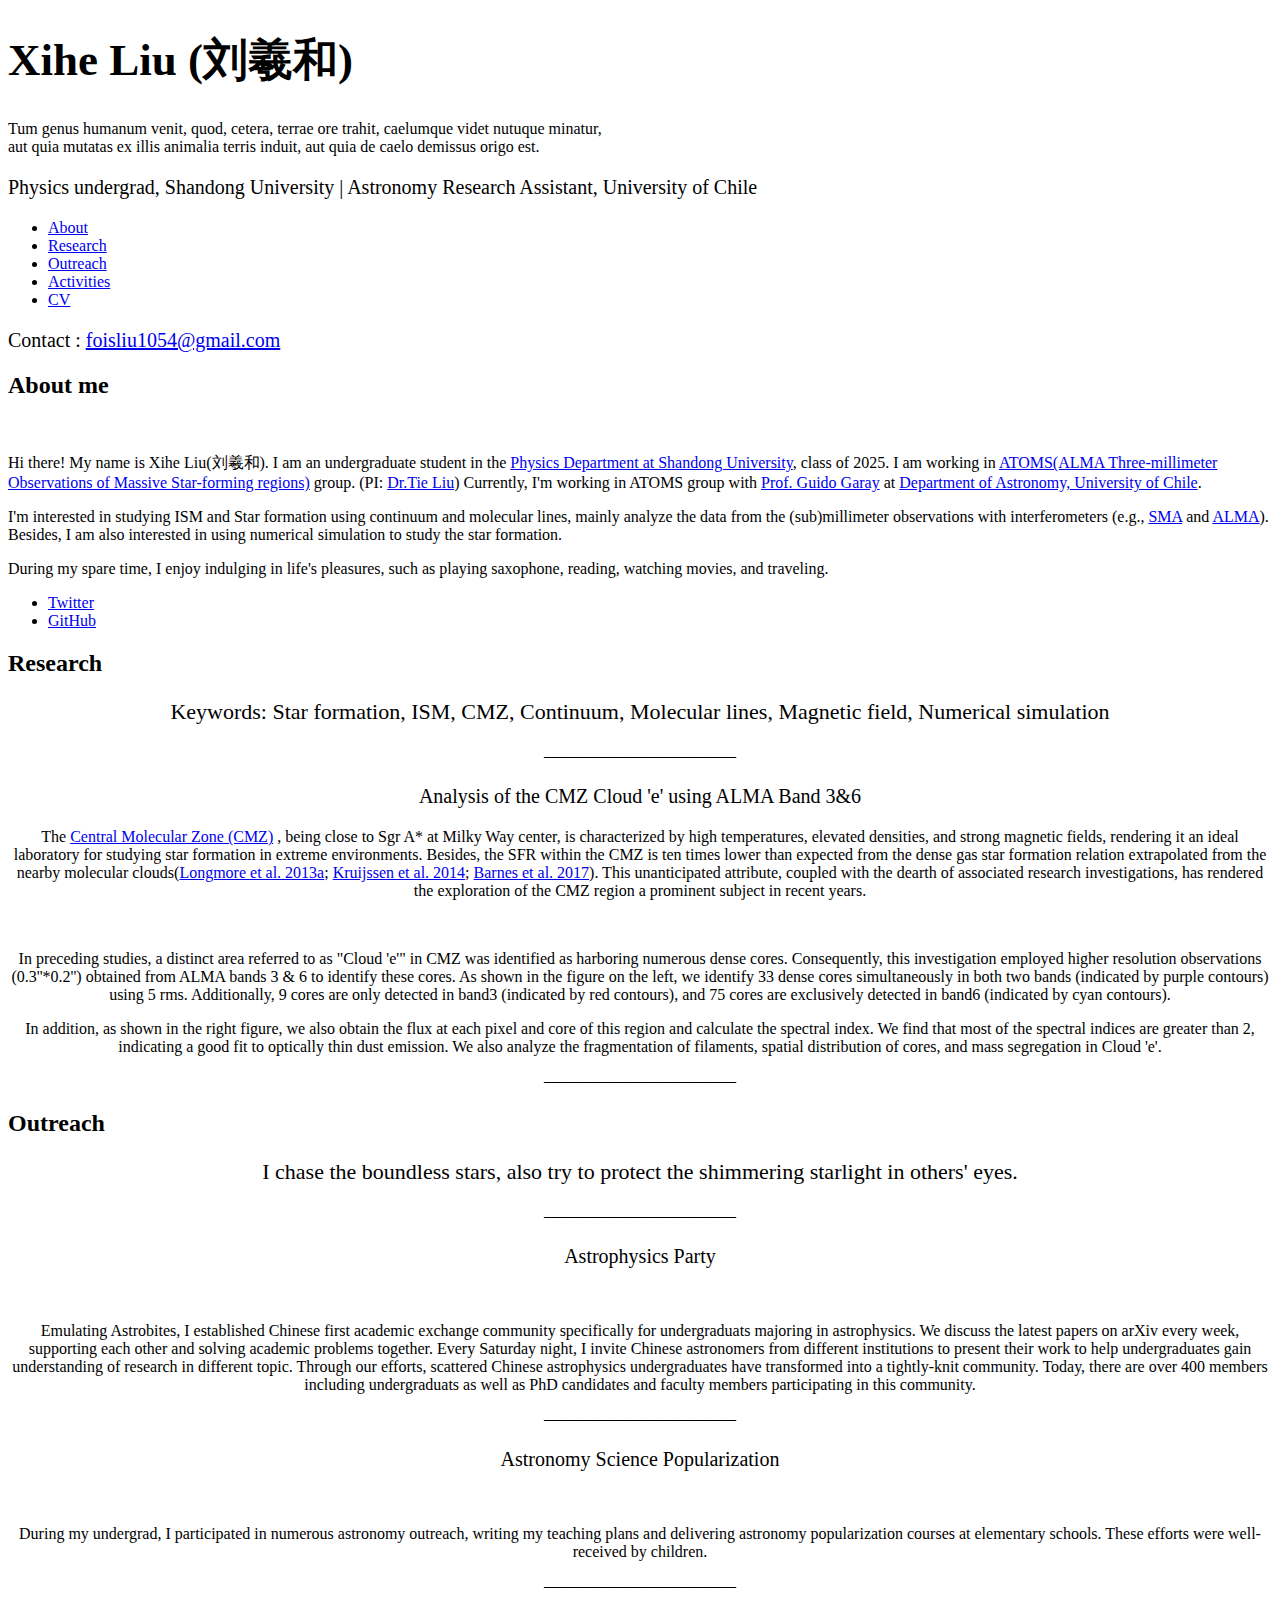
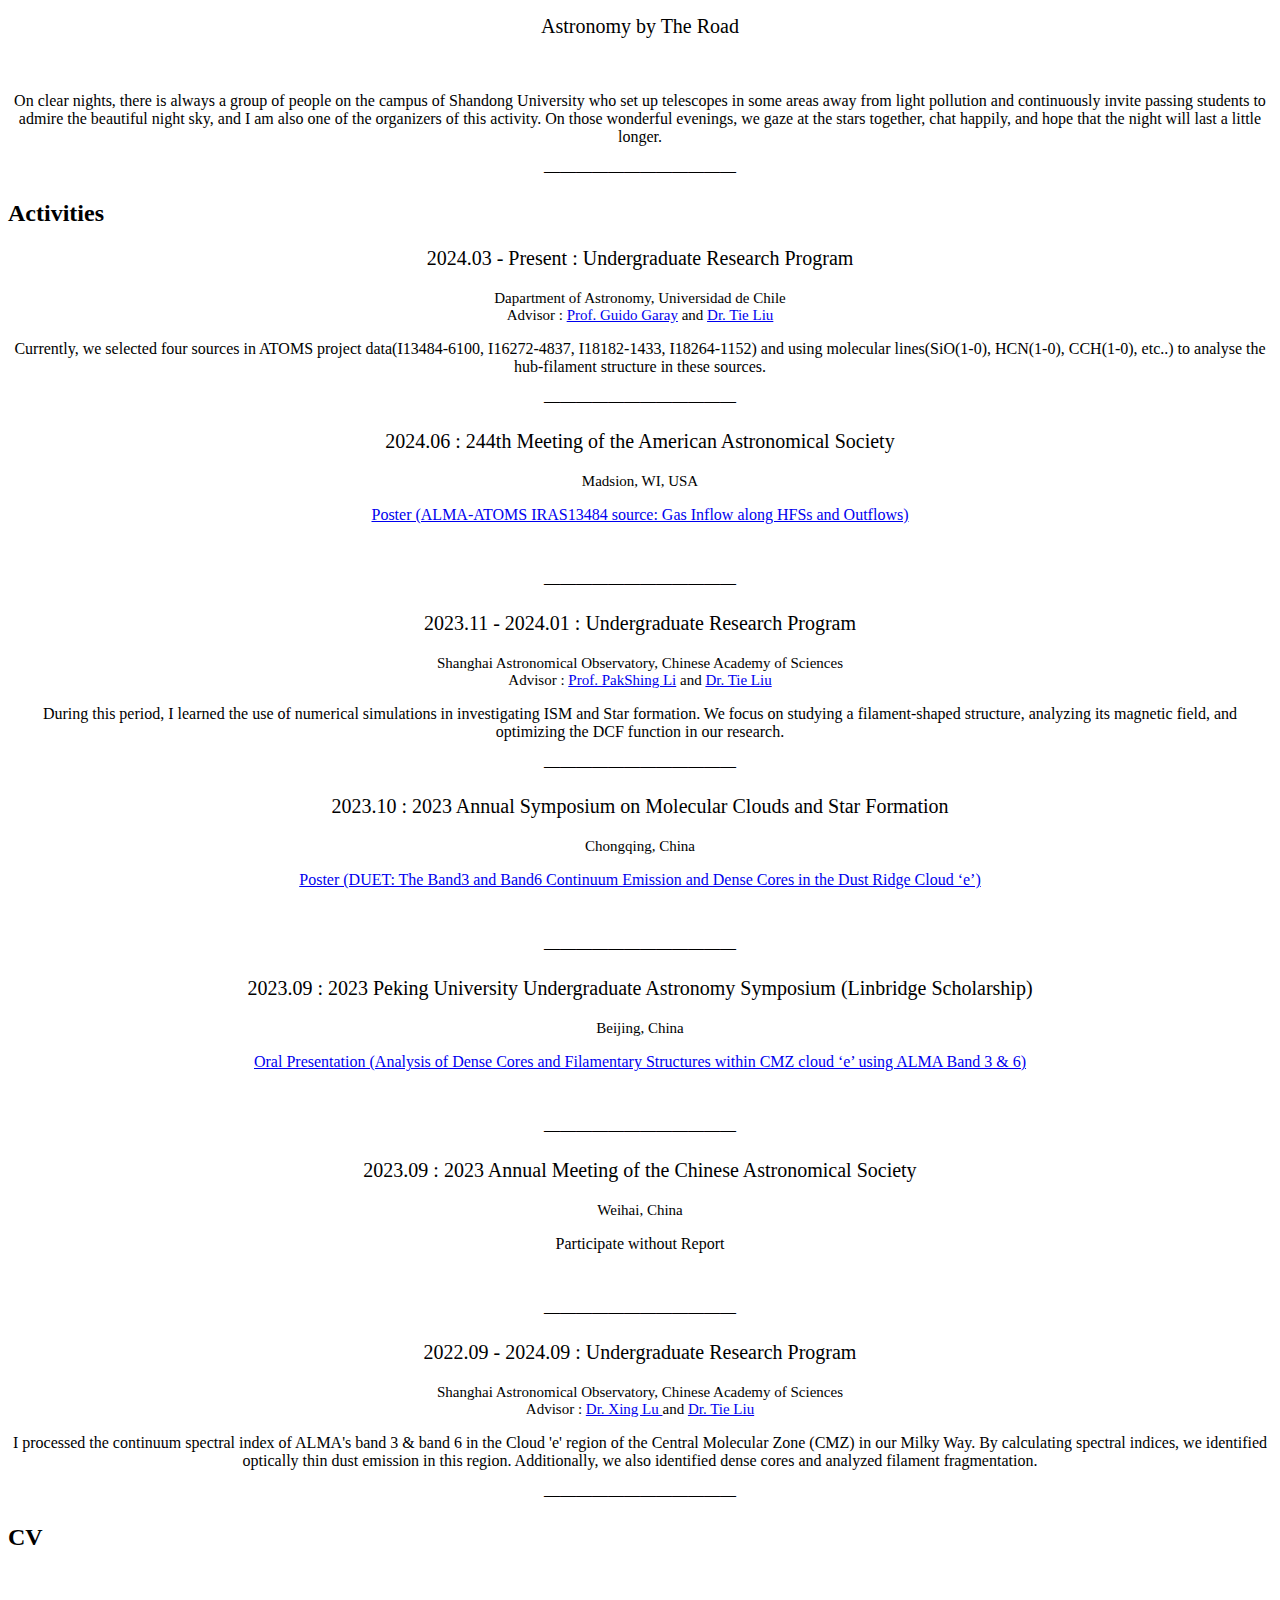
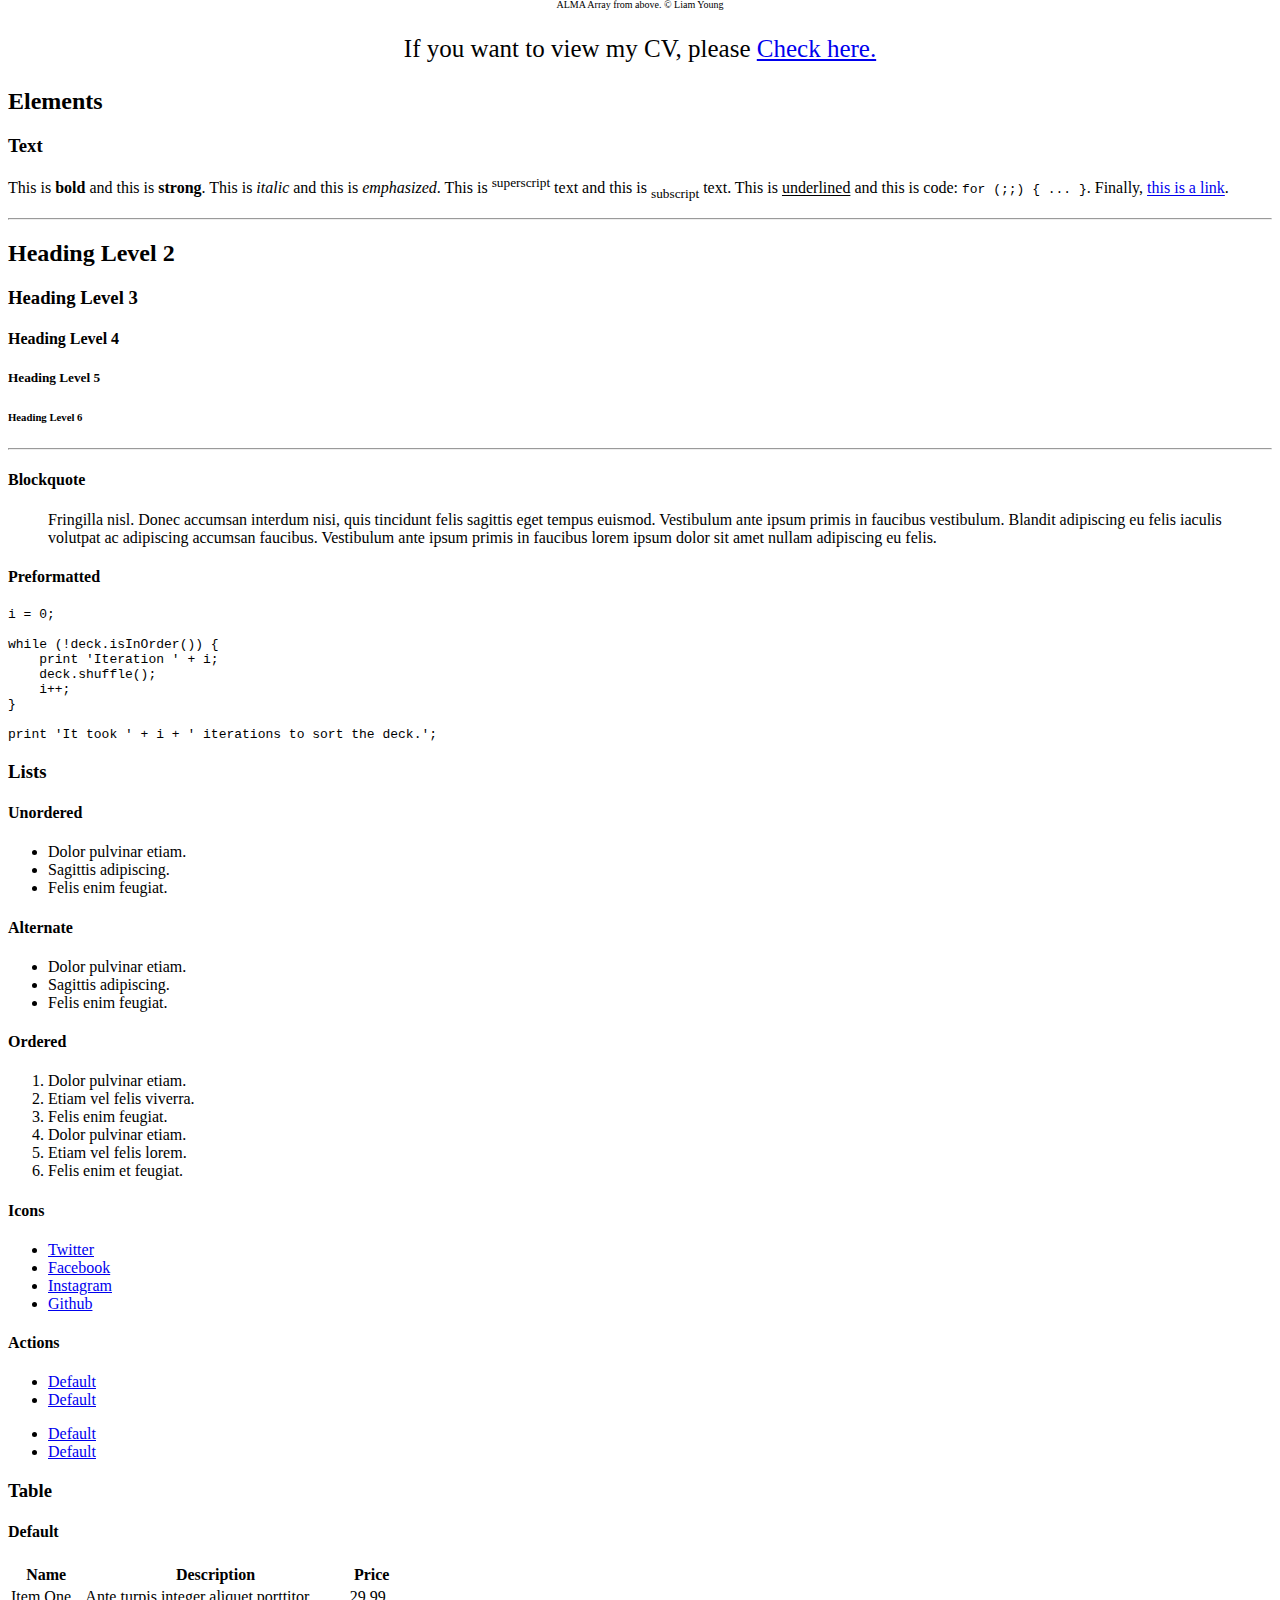
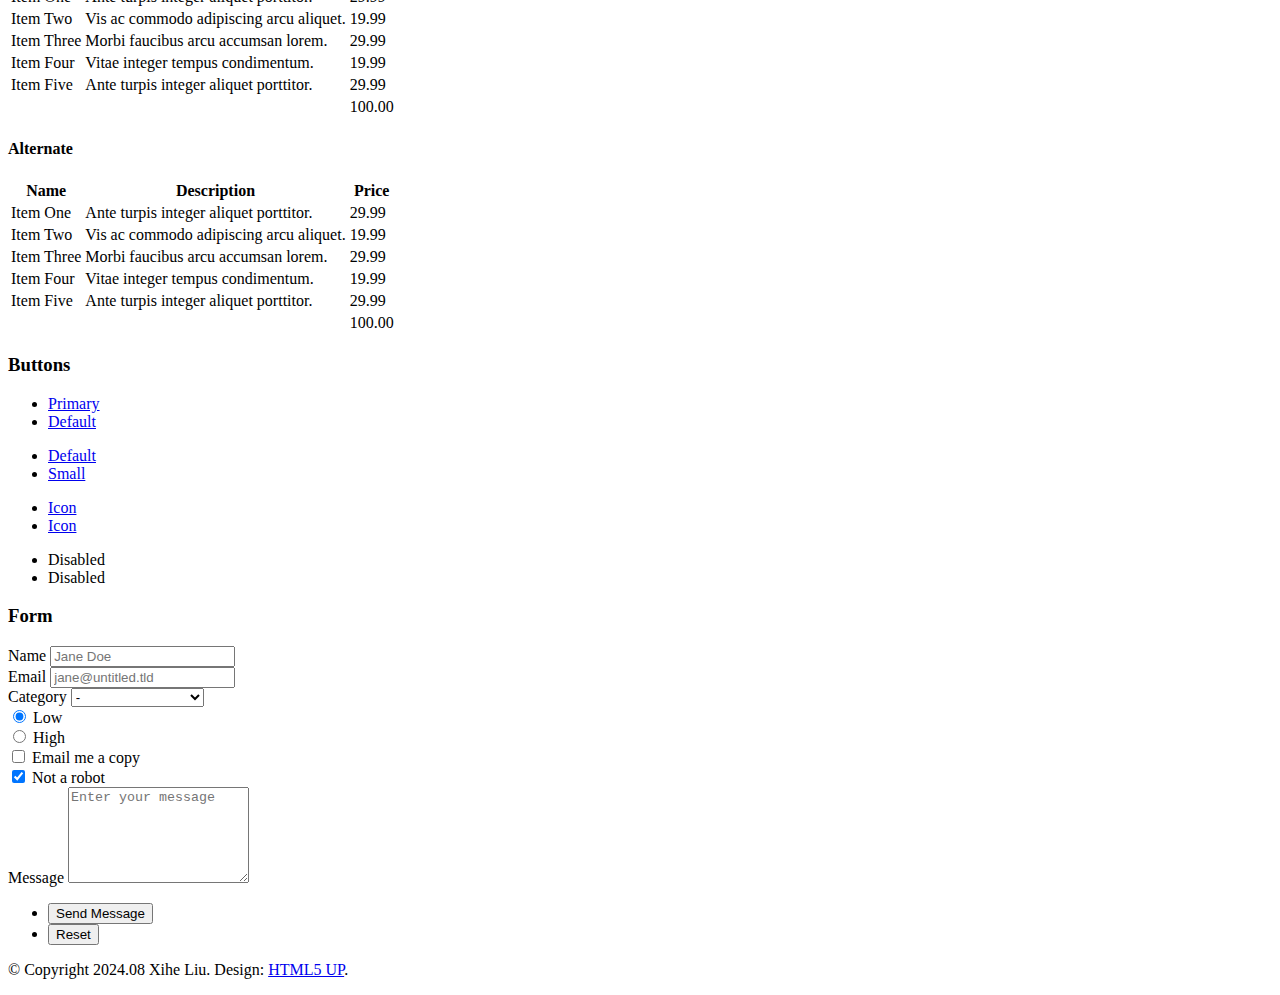
==== commit 0abe8299: "Update index.html" ====
--- a/index.html
+++ b/index.html
@@ -29,7 +29,7 @@
 									aut quia mutatas ex illis animalia terris induit, aut quia de caelo demissus origo est.
 								</p>
 								<p style="font-size: 20px;">
-									Physics 25', Shandong University | Astronomy Research Assistant, University of Chile
+									Physics undergrad, Shandong University | Astronomy Research Assistant, University of Chile
 								</p>
 							</div>
 						</div>
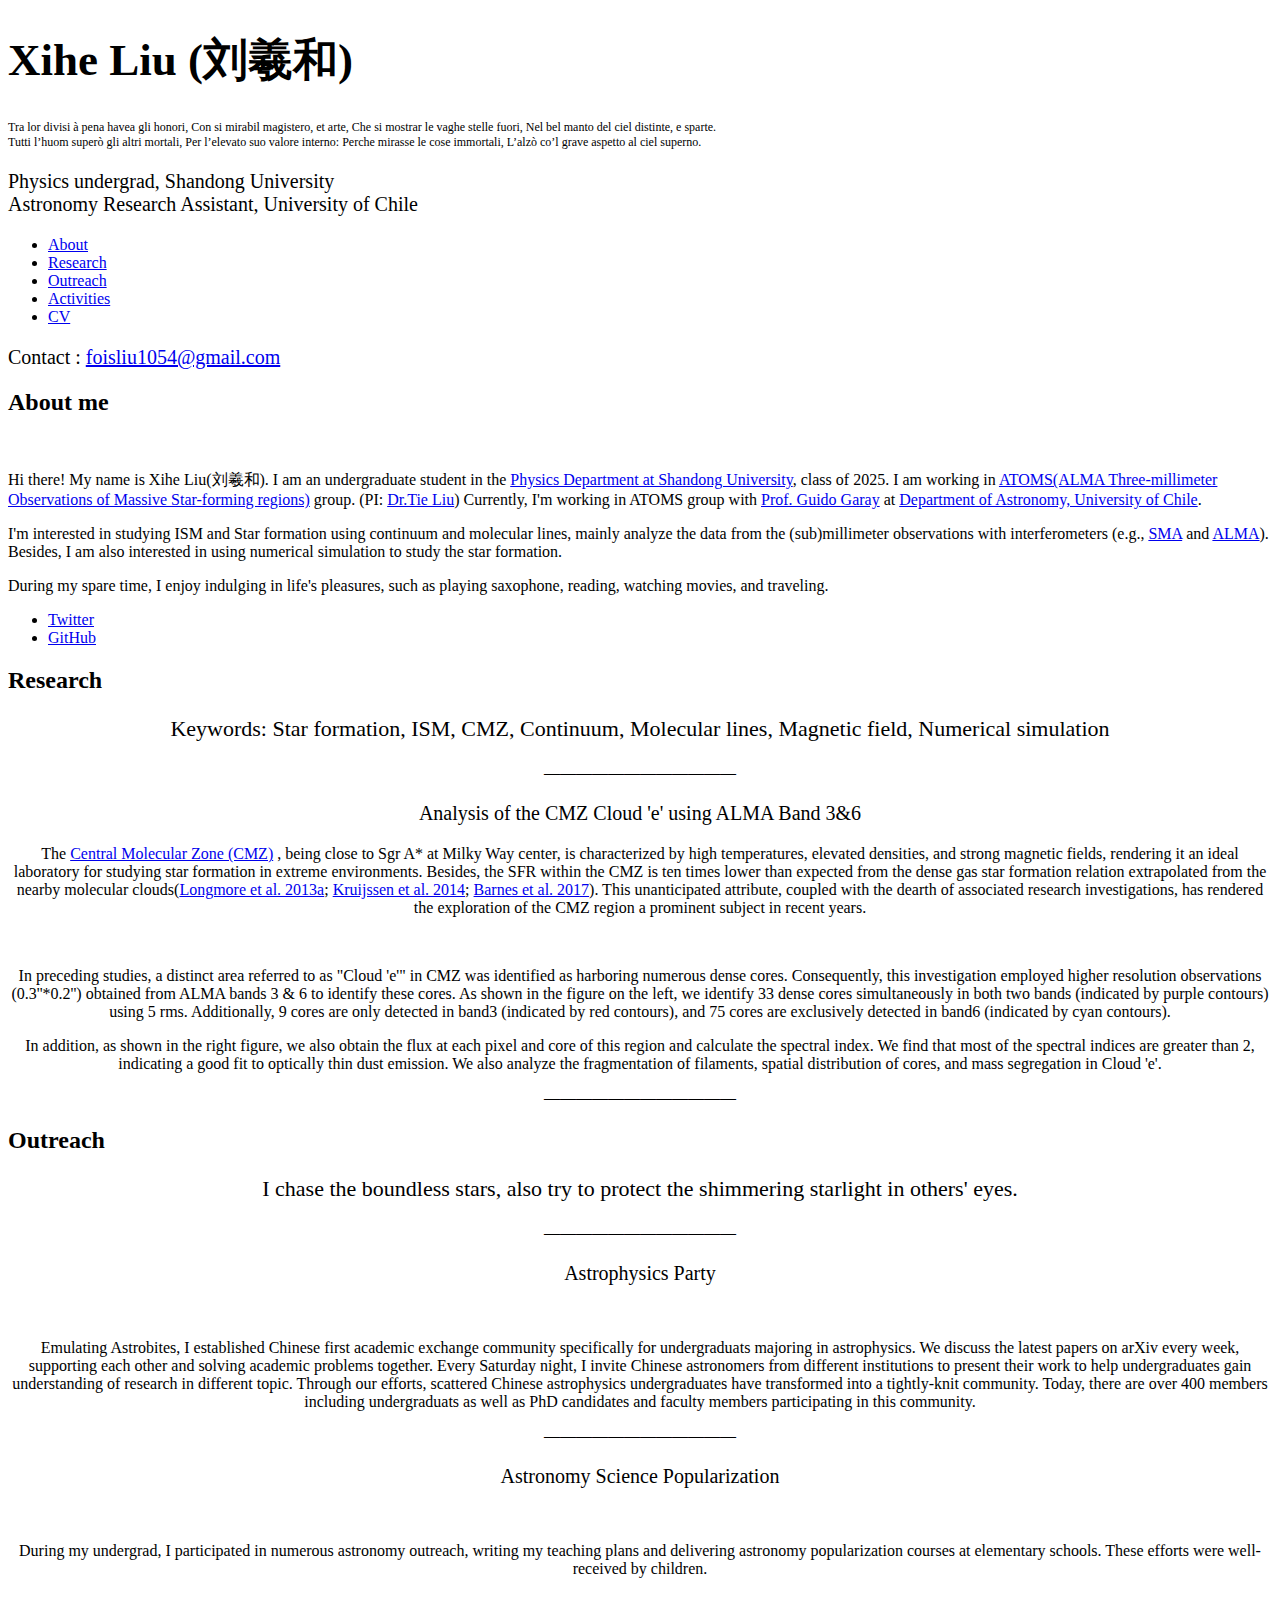
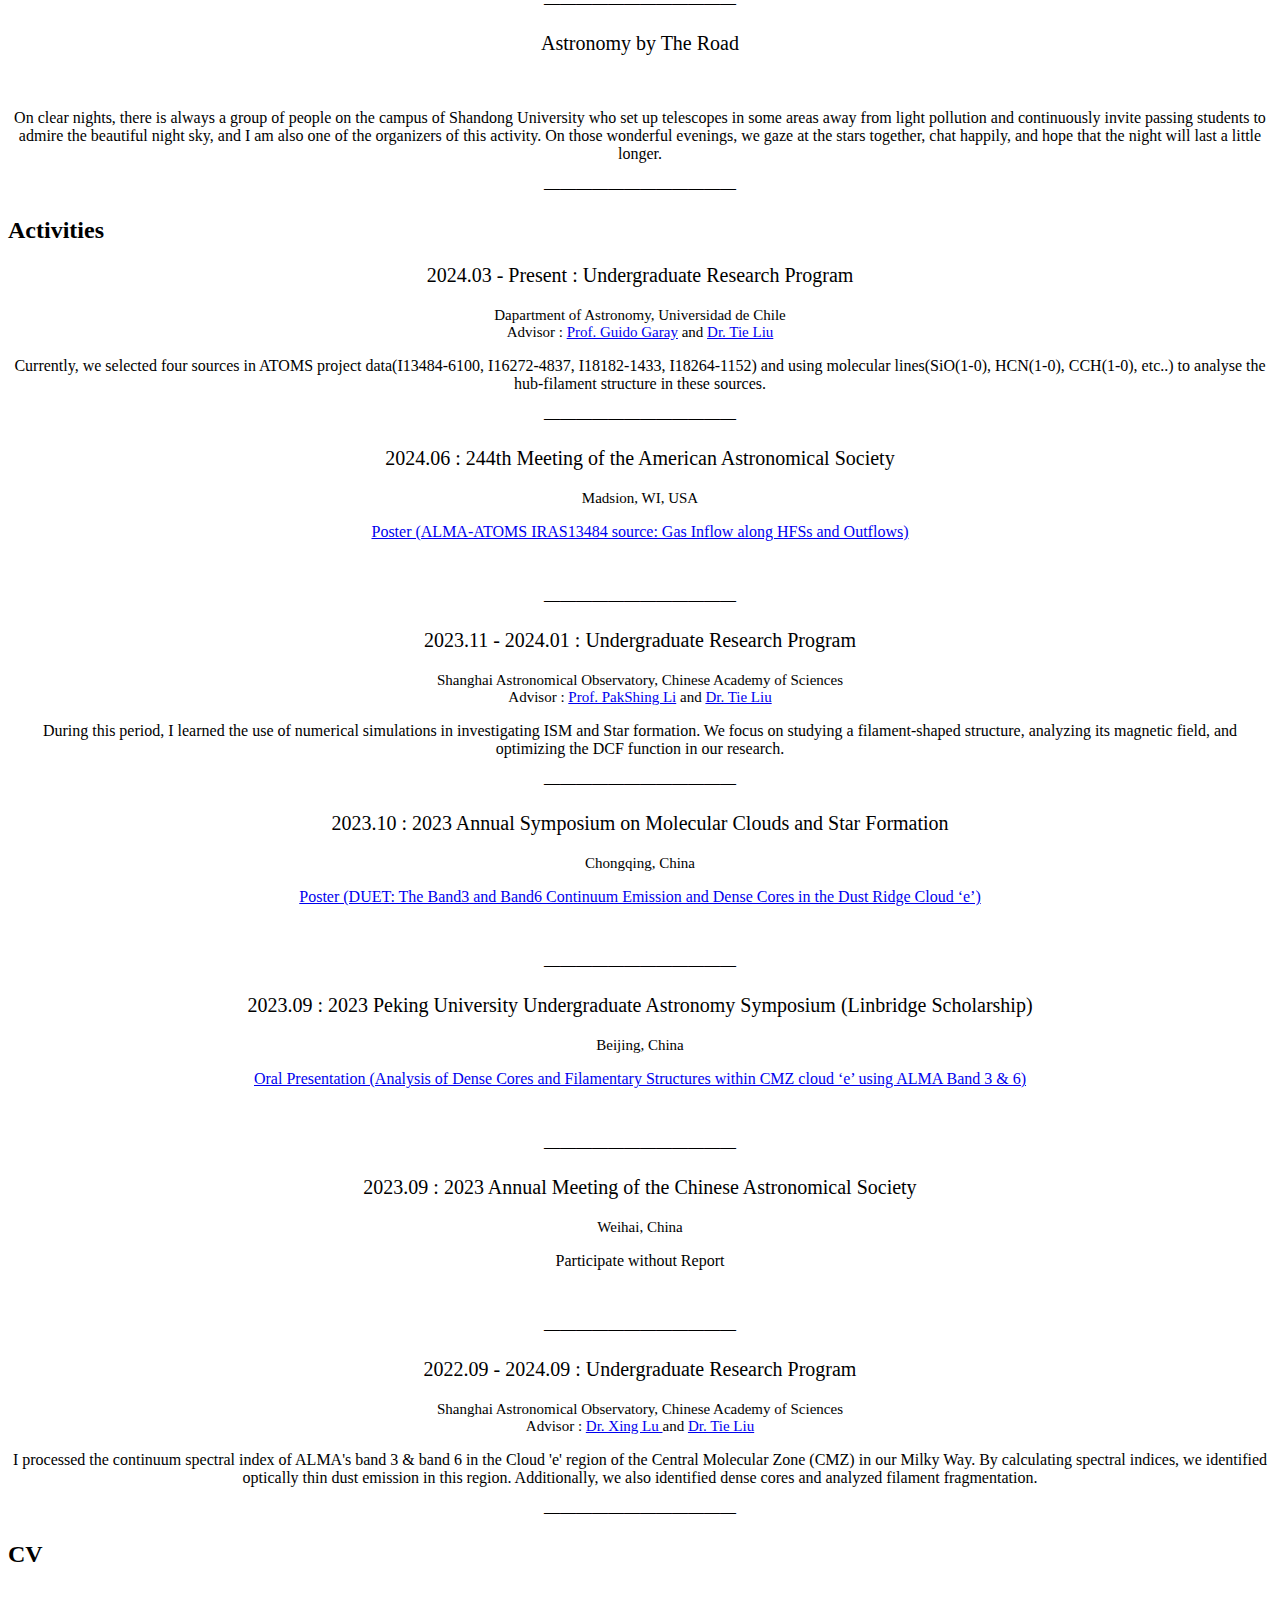
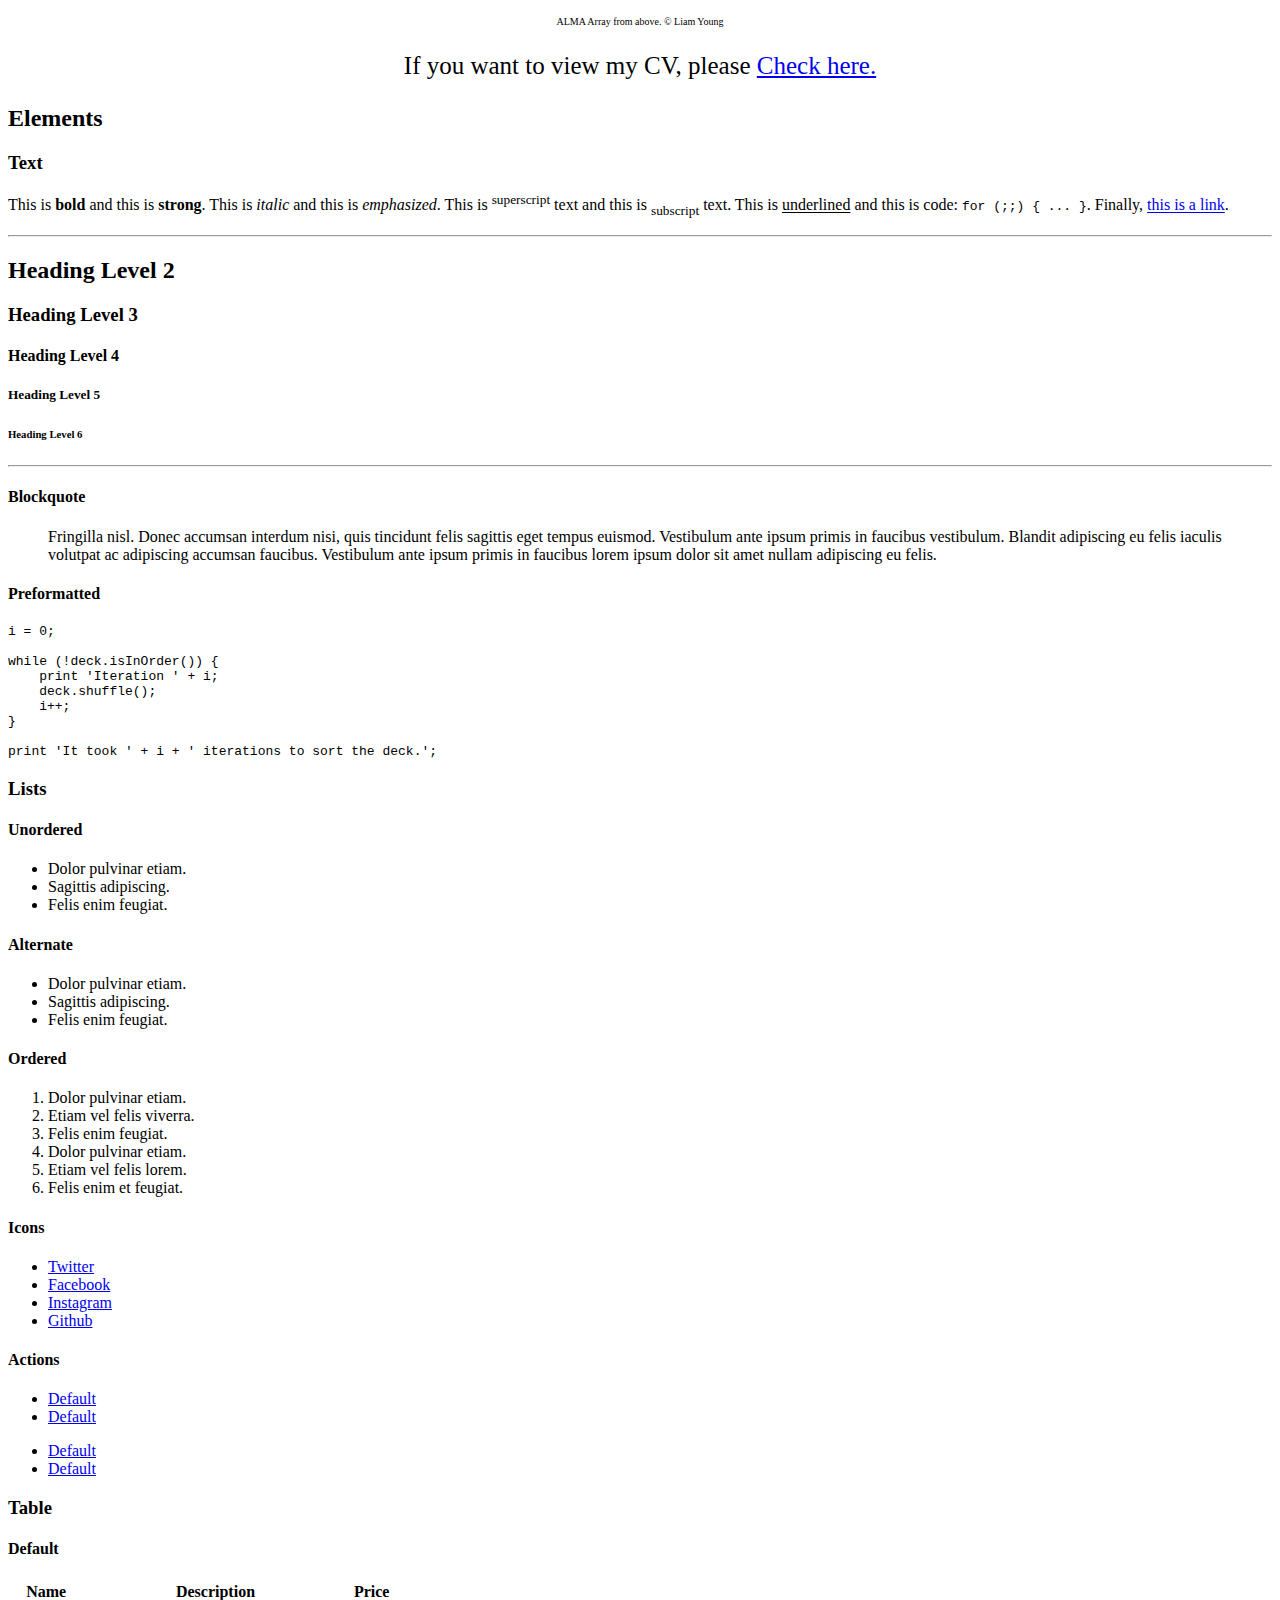
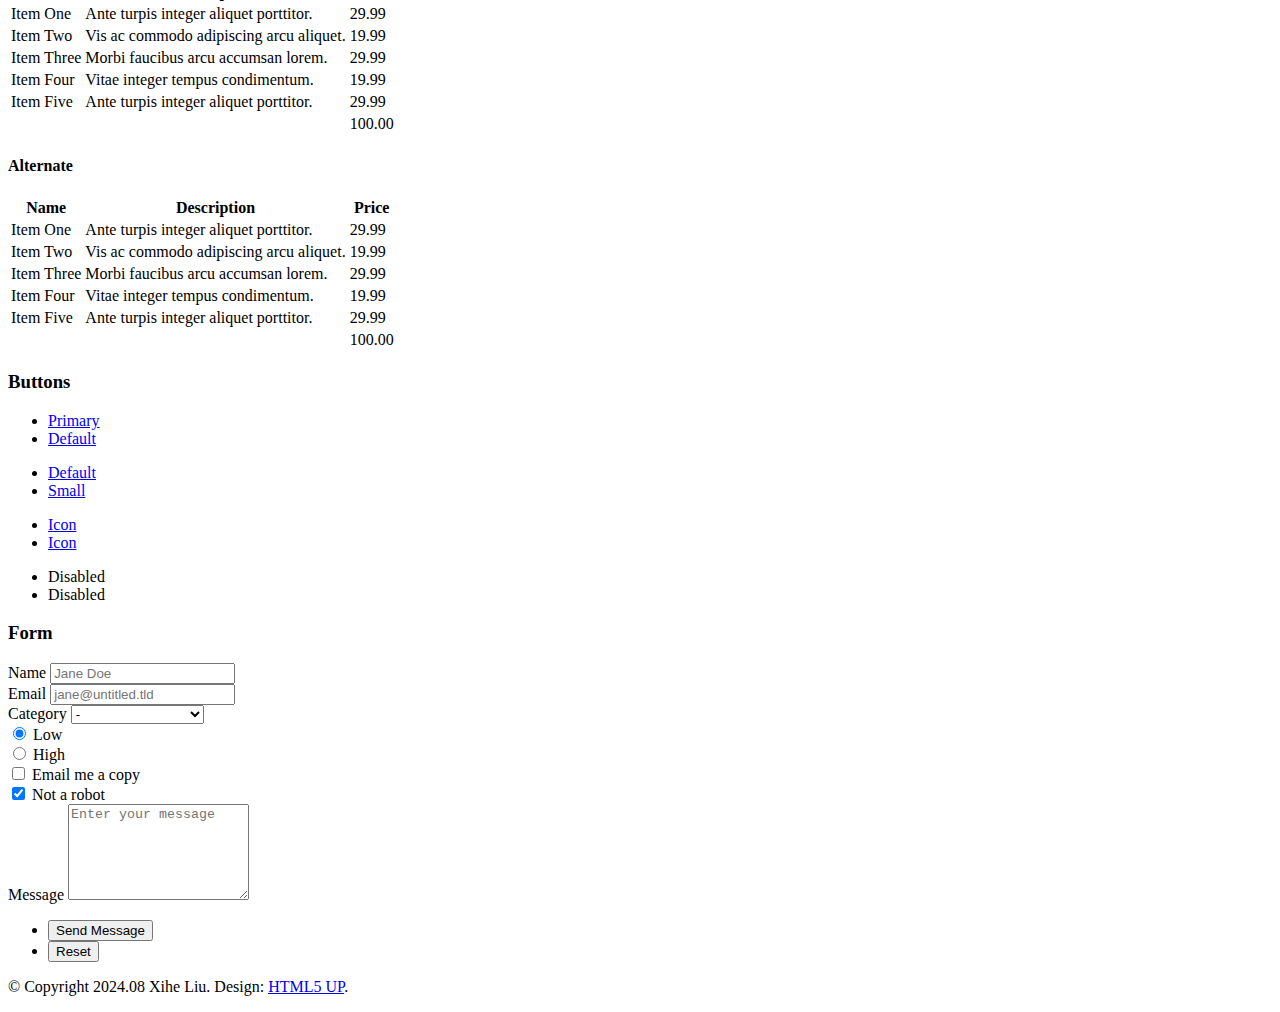
==== commit 7166e2f2: "Update index.html" ====
--- a/index.html
+++ b/index.html
@@ -25,11 +25,14 @@
 						<div class="content">
 							<div class="inner">
 								<h1 style="font-size: 45px;">Xihe Liu (刘羲和)</h1>
-								<p>Tum genus humanum venit, quod, cetera, terrae ore trahit, caelumque videt nutuque minatur,<br />
-									aut quia mutatas ex illis animalia terris induit, aut quia de caelo demissus origo est.
+								<p  style="font-size: 12px;">Tra lor divisi à pena havea gli honori, Con si mirabil magistero, et arte, Che si mostrar le vaghe stelle fuori, Nel bel manto del ciel distinte, e sparte.
+									<br />
+									Tutti l’huom superò gli altri mortali, Per l’elevato suo valore interno: Perche mirasse le cose immortali, L’alzò co’l grave aspetto al ciel superno.
 								</p>
 								<p style="font-size: 20px;">
-									Physics undergrad, Shandong University | Astronomy Research Assistant, University of Chile
+									Physics undergrad, Shandong University 
+							</br> 
+								Astronomy Research Assistant, University of Chile
 								</p>
 							</div>
 						</div>
